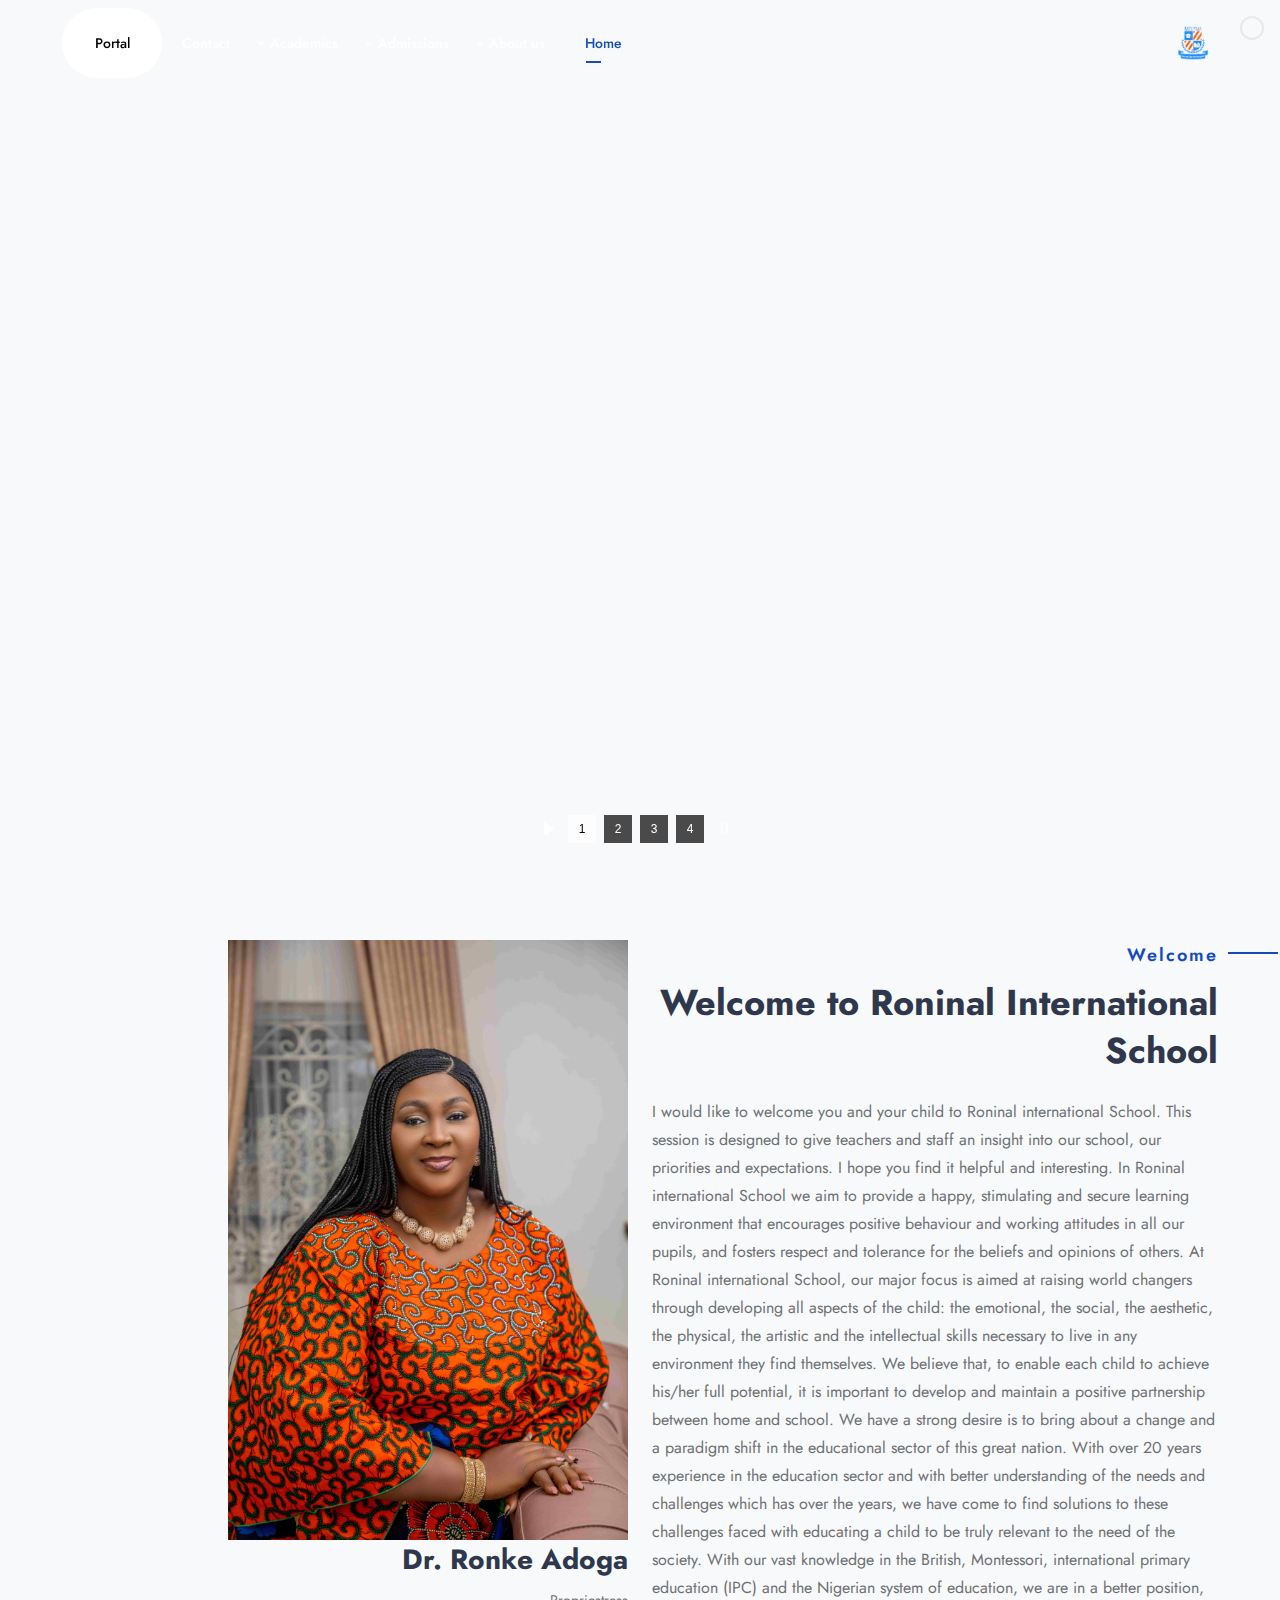
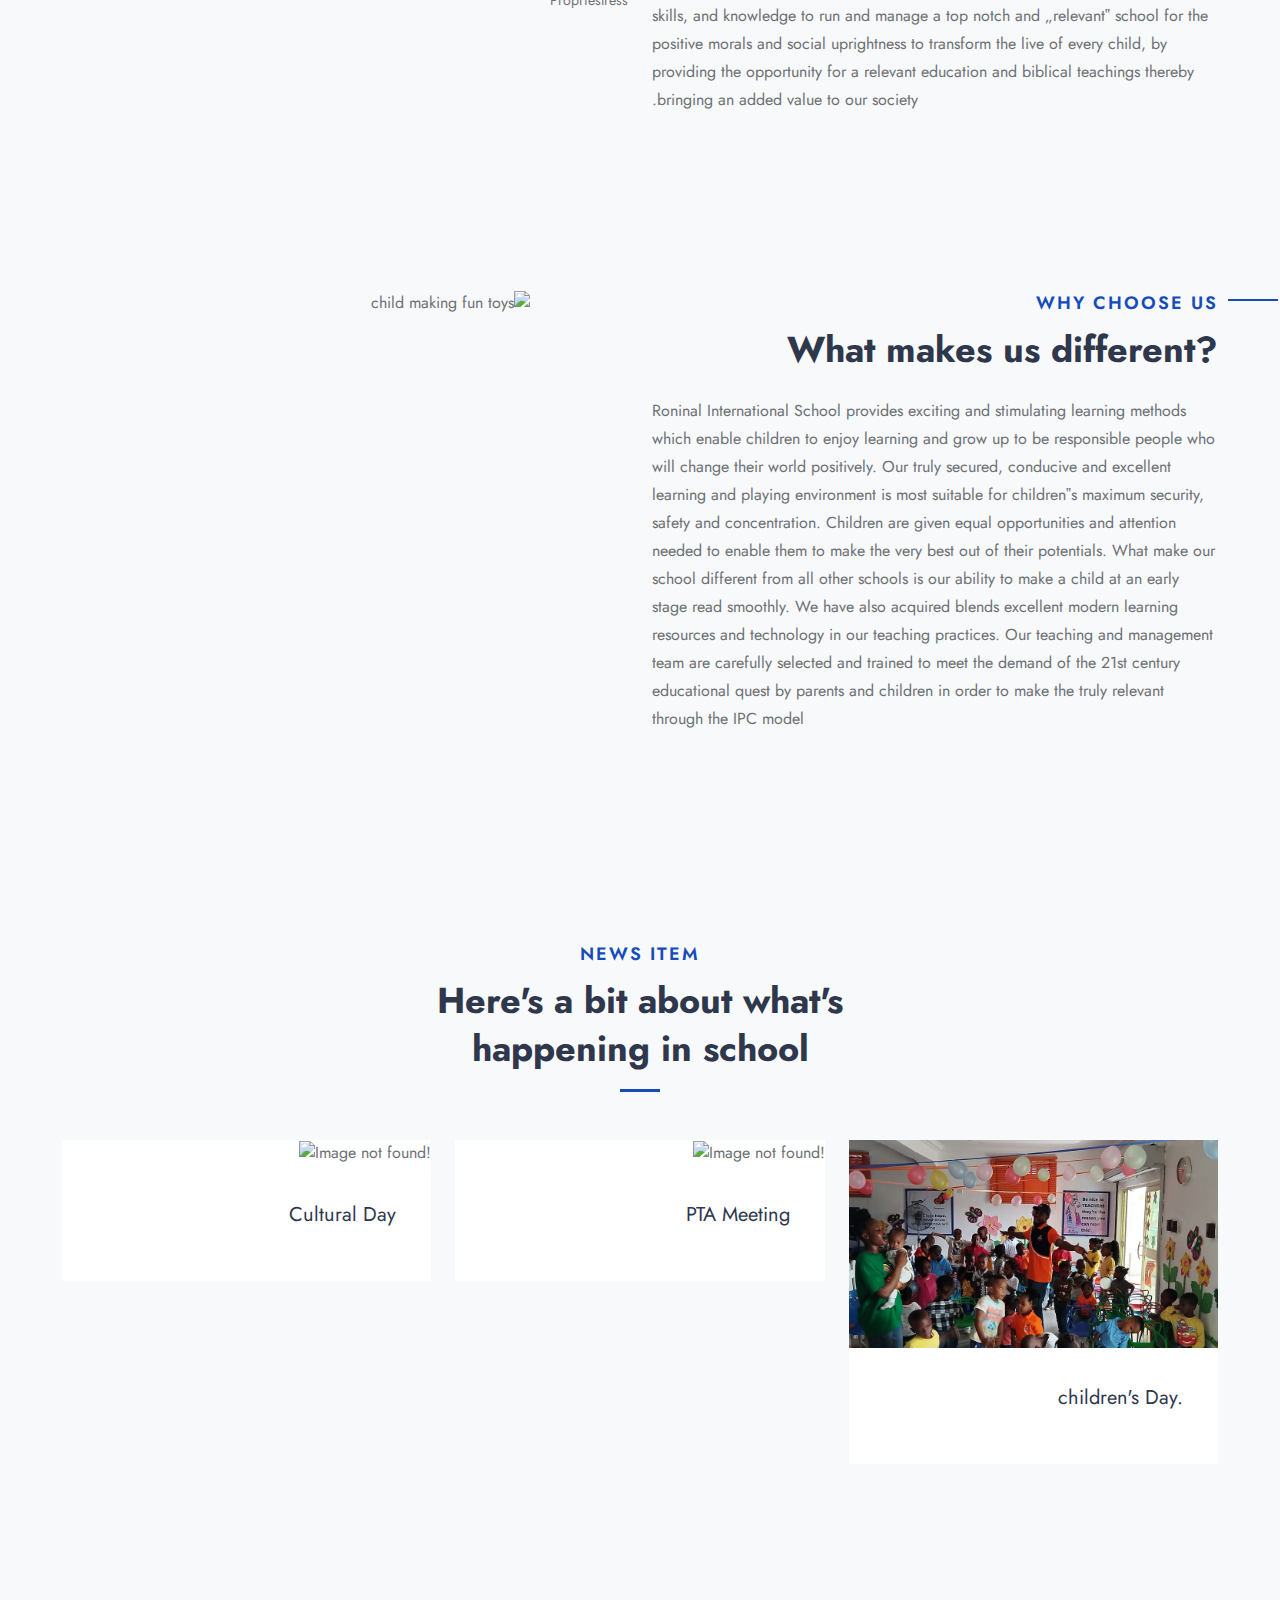
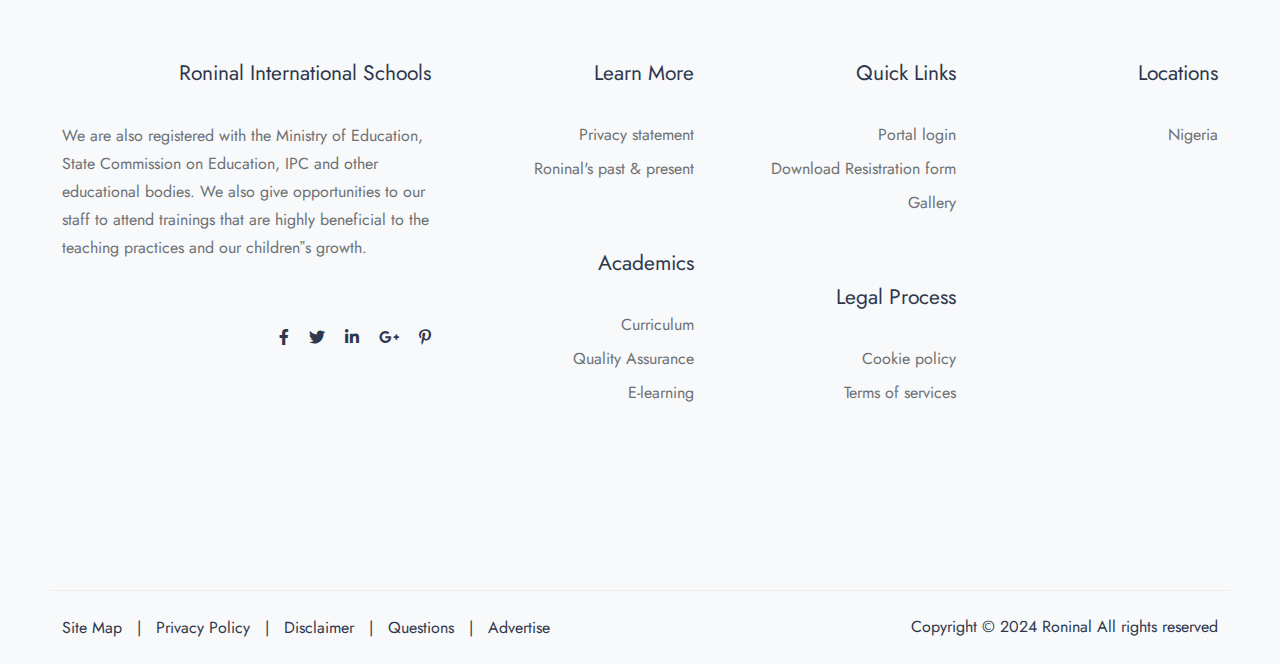
==== index.html @ 045658d1 "wip" ====
<!doctype html>
<html lang="en">

<head>
    <!-- Meta Tag -->
    <meta charset="utf-8">
    <meta http-equiv="X-UA-Compatible" content="IE=edge">
    <meta name="viewport" content="width=device-width, initial-scale=1">
    <meta name="description" content="Uniland - Real Estate HTML5 Template">
    <meta name="keywords" content="real estate, property, property search, agent, apartments, booking, business, idx, housing, real estate agency, rental">
    <meta name="author" content="unicoder">
    <title>Roninal International Schools</title>
    <!-- Favicon -->
    <link rel="shortcut icon" href="assets/images/favicon.ico">

    <!-- Google Font -->
    <link href="https://fonts.googleapis.com/css2?family=Jost:wght@100;200;300;400;500;600;700;800;900&display=swap" rel="stylesheet">

    <!-- Required style of the theme -->
    <link rel="stylesheet" href="assets/css/bootstrap.min.css">
    <link rel="stylesheet" href="assets/css/bootstrap-select.min.css">
    <link rel="stylesheet" href="assets/css/all.min.css">
    <link rel="stylesheet" href="assets/css/animate.min.css">
    <link rel="stylesheet" href="assets/webfonts/flaticon/flaticon.css">
    <link rel="stylesheet" href="assets/css/owl.css">
    <link rel="stylesheet" href="assets/css/jquery.fancybox.min.css">
    <link rel="stylesheet" href="assets/css/layerslider.css">
    <link rel="stylesheet" href="assets/css/template.css">
    <link rel="stylesheet" href="assets/css/style.css">
    <link rel="stylesheet" href="assets/css/colors/color-4.css">
    <link rel="stylesheet" href="assets/css/clock.css">
    <link rel="stylesheet" href="assets/css/rtl.css">

    <link rel="stylesheet" href="custom.css">
</head>

<style>
    p{
        text-align: left;
    }
</style>

<body >

    <!--<div class="preloader">
			<div class="loader clock xy-center"></div>
		</div>-->

    <div id="page_wrapper" class="bg-light">
        <!--============== Header Section Start ==============-->
        <header class="nav-on-banner bg-transparent fixed-bg-dark shadow-none md-bg-secondary">
            <div class="main-nav py-2 xs-p-0">
                <div class="container">
                    <div class="row">
                        <div class="col">
                            <nav class="navbar navbar-expand-lg nav-white nav-primary-hover nav-line-active">
                                <a class="navbar-brand order-2 order-lg-2" href="#"><img class="nav-logo" width="50px"
                                    height="50px"
                                    src="assets/school/logonullbg.png" alt="Image not found !"></a>
                                <button class="navbar-toggler order-1" type="button" data-bs-toggle="collapse" data-bs-target="#navbarSupportedContent" aria-controls="navbarSupportedContent" aria-expanded="false" aria-label="Toggle navigation">
                                    <span class="navbar-toggler-icon flaticon-menu flat-small text-primary"></span>
                                  </button>
                                <div class="collapse navbar-collapse order-3 order-lg-1" id="navbarSupportedContent">
                                    <ul class="navbar-nav me-auto order-lg-3">
                                        <li class="nav-item">
                                            <a class="nav-link dropdown-toggle" href="index.html">Home</a>
                    
                                        </li>
                                        <li class="nav-item dropdown">
                                            <a class="nav-link dropdown-toggle" href="#">About us</a>
                                            <ul class="dropdown-menu">
                                                <li class="dropdown"> <a class="dropdown-toggle dropdown-item" href="./our-school.html">Our School in Brief</a>
                                                
                                                </li>
                                                <li class="dropdown"> <a class="dropdown-toggle dropdown-item" href="./mission.html">Mission, Vision and Values</a>
                                                    
                                                </li>
                                                <li class="dropdown"> <a class="dropdown-toggle dropdown-item" href="./staff.html">Staff</a>
                                                    
                                                </li>
                                                <li class="dropdown"> <a class="dropdown-toggle dropdown-item" href="./facilities.html">Facilities</a>
                                                    
                                                </li>
                                                <li class="dropdown"> <a class="dropdown-toggle dropdown-item" href="./policy.html">Learning Policy</a>
                                                    
                                                </li>                                                    
                                            
                                            </ul>
                                        </li>
                                        <li class="nav-item dropdown mega-dropdown">
                                            <a class="nav-link dropdown-toggle" href="#">Admissions</a>
                                            <ul class="dropdown-menu mega-dropdown-menu">
                                                <li class="mega-container">
                                                    <div class="row row-cols-lg-4 row-cols-1">
                                                        <div class="col">
                                                            <ul>
                                                                <li><a class="dropdown-item" href="index.html">Why Choose Us</a></li>
                                                            </ul>
                                                        </div>
                                                        <div class="co">
                                                            <ul>
                                                               <li><a class="dropdown-item" href="./tuition.html">Tuition and Fees</a></li>
                                                            </ul>
                                                        </div>
                                                        <div class="col">
                                                            <ul>
                                                                <li><a class="dropdown-item" href="./calender.html">School Calender</a></li>                                    
                                                            </ul>
                                                        </div>
                                                    </div>
                                                </li>
                                            </ul>
                                        </li>
                                        <li class="nav-item dropdown">
                                            <a class="nav-link dropdown-toggle" href="#">Academics</a>
                                            <ul class="dropdown-menu">
                                                <li><a class="dropdown-item" href="./calender.html">Calender</a></li>
                                            </ul>
                                        </li>
                                        <li class="nav-item">
                                            <a class="nav-link" href="contact.html">Contact</a>
                                        </li>
                                        <li class="nav-item"
                                        style="background-color: white;
                                        border-radius: 50px;
                                        width: 100px;
                                        "
                                        >
                                            <a class="nav-link" style="color: black; 
                                            text-align: center; 
                                            " href="https://app.edusuite.ng/roninal/login">Portal</a>
                                        </li>
                                        
                                    </ul>
                                    <!-- <style>

                                        /* .portal-link {
                                            display: block;
                                        } */
                                    </style> -->
                                    <!-- <a href="https://app.edusuite.ng/roninal/login" class="ms-2 btn btn-white md-mx-none rounded-pill order-1 portal-link">Portal</a> -->
                                </div>
                            </nav>
                        </div>
                    </div>
                </div>
            </div>
        </header>
        <!--============== Header Section End ==============-->

        <!--============== Slider Area Start ==============-->
        <div class="full-row p-0 overflow-hidden">
            <div id="slider" class="overflow-hidden" style="width:1200px; height:720px; margin:0 auto;margin-bottom: 0px;">
                <!-- Slide 1-->
                <div class="ls-slide" data-ls="kenburnsscale:1.2; duration:12000;">
                    <img width="1920" height="1080" src="assets/sch/img30.png" class="ls-bg" alt="">

                    <div style=" top:-100px; left:-7%; text-align:right; font-weight:400; font-style:normal; text-decoration:none; mix-blend-mode:normal; height:140%; width:100%; opacity:1; border-radius: 50px; transform: rotate(20deg)" class="ls-l bg-primary ls-hide-phone"
                        data-ls="showinfo:1; delayin:0; fadein:false; offsetxin:-100lw; offsetxout:left; easingout:easeInQuint; skewxout:-10;"></div>

                    <div style="letter-spacing: -7px; top:90px; left:60px; text-align:right; font-weight:400; font-style:normal; text-decoration:none; mix-blend-mode:normal; font-family:Verdana; font-size:40px; height:2px; width:55px; opacity:.75; border-radius:10px;" class="ls-l bg-primary ls-hide-phone"
                        data-ls="showinfo:1; durationin:1500; delayin:1000; fadein:false; clipin:0 100% 0 0; offsetxout:left;"></div>

                    <p style="top:240px; left:310px; text-align:right; text-decoration:none; mix-blend-mode:normal; padding-right:20px; font-size: 20px; font-weight: 500" class="ls-l text-white ls-hide-phone" data-ls="showinfo:1; offsetxin:100lw; durationin:1500; delayin:500; transformoriginin:0% 50% 0; clipin:0 100% 0 0; offsetxout:left;">Welcome to Roninal</p>

                    <h2 style="top:280px; left:0px; text-align:right; white-space: normal; width: 500px; text-decoration:none; mix-blend-mode:normal; color:#fff; padding-right:20px;" class="ls-l ls-hide-phone font-400" data-ls="showinfo:1; offsetxin:100lw; durationin:1500; delayin:1000; transformoriginin:0% 50% 0; clipin:0 100% 0 0; offsetxout:left;">Nurturing World Changers Through Holistic Education.</h2>

                    <p style="top:400px; left:0px; width:500px; text-align:right; text-decoration:none; font-size: 16px; white-space:normal; mix-blend-mode:normal; line-height:28px; color:#fff; padding-right:20px;" class="ls-l ls-hide-phone" data-ls="showinfo:1; offsetxin:100lw; durationin:1500; delayin:2000; transformoriginin:0% 50% 0; clipin:0 100% 0 0; offsetxout:left;">
                        Roninal International School provides exciting and stimulating learning methods which enable children to enjoy learning and grow up to be responsible people who will change their world positively.</p>

                  
                </div>

                                <!-- Slide 1-->
                                <div class="ls-slide" data-ls="kenburnsscale:1.2; duration:12000;">
                                    <img width="1920" height="1080" src="assets/sch/img2.jpeg" class="ls-bg" alt="">
                
                                    <div style=" top:-100px; left:-7%; text-align:right; font-weight:400; font-style:normal; text-decoration:none; mix-blend-mode:normal; height:140%; width:100%; opacity:1; border-radius: 50px; transform: rotate(20deg)" class="ls-l bg-primary ls-hide-phone"
                                        data-ls="showinfo:1; delayin:0; fadein:false; offsetxin:-100lw; offsetxout:left; easingout:easeInQuint; skewxout:-10;"></div>
                
                                    <div style="letter-spacing: -7px; top:90px; left:60px; text-align:right; font-weight:400; font-style:normal; text-decoration:none; mix-blend-mode:normal; font-family:Verdana; font-size:40px; height:2px; width:55px; opacity:.75; border-radius:10px;" class="ls-l bg-primary ls-hide-phone"
                                        data-ls="showinfo:1; durationin:1500; delayin:1000; fadein:false; clipin:0 100% 0 0; offsetxout:left;"></div>
                
                                    <p style="top:240px; left:310px; text-align:right; text-decoration:none; mix-blend-mode:normal; padding-right:20px; font-size: 20px; font-weight: 500" class="ls-l text-white ls-hide-phone" data-ls="showinfo:1; offsetxin:100lw; durationin:1500; delayin:500; transformoriginin:0% 50% 0; clipin:0 100% 0 0; offsetxout:left;">Welcome to Roninal</p>
                
                                    <h2 style="top:280px; left:0px; text-align:right; white-space: normal; width: 500px; text-decoration:none; mix-blend-mode:normal; color:#fff; padding-right:20px;" class="ls-l ls-hide-phone font-400" data-ls="showinfo:1; offsetxin:100lw; durationin:1500; delayin:1000; transformoriginin:0% 50% 0; clipin:0 100% 0 0; offsetxout:left;">Nurturing World Changers Through Holistic Education.</h2>
                
                                    <p style="top:400px; left:0px; width:500px; text-align:right; text-decoration:none; font-size: 16px; white-space:normal; mix-blend-mode:normal; line-height:28px; color:#fff; padding-right:20px;" class="ls-l ls-hide-phone" data-ls="showinfo:1; offsetxin:100lw; durationin:1500; delayin:2000; transformoriginin:0% 50% 0; clipin:0 100% 0 0; offsetxout:left;">
                                        Roninal International School provides exciting and stimulating learning methods which enable children to enjoy learning and grow up to be responsible people who will change their world positively.</p>
                
                                  
                                </div>

                                <!-- Slide 1-->
                                <div class="ls-slide" data-ls="kenburnsscale:1.2; duration:12000;">
                                    <img width="1920" height="1080" src="assets/sch/img13.jpeg" class="ls-bg" alt="">
                
                                    <div style=" top:-100px; left:-7%; text-align:right; font-weight:400; font-style:normal; text-decoration:none; mix-blend-mode:normal; height:140%; width:100%; opacity:1; border-radius: 50px; transform: rotate(20deg)" class="ls-l bg-primary ls-hide-phone"
                                        data-ls="showinfo:1; delayin:0; fadein:false; offsetxin:-100lw; offsetxout:left; easingout:easeInQuint; skewxout:-10;"></div>
                
                                    <div style="letter-spacing: -7px; top:90px; left:60px; text-align:right; font-weight:400; font-style:normal; text-decoration:none; mix-blend-mode:normal; font-family:Verdana; font-size:40px; height:2px; width:55px; opacity:.75; border-radius:10px;" class="ls-l bg-primary ls-hide-phone"
                                        data-ls="showinfo:1; durationin:1500; delayin:1000; fadein:false; clipin:0 100% 0 0; offsetxout:left;"></div>
                
                                    <p style="top:240px; left:310px; text-align:right; text-decoration:none; mix-blend-mode:normal; padding-right:20px; font-size: 20px; font-weight: 500" class="ls-l text-white ls-hide-phone" data-ls="showinfo:1; offsetxin:100lw; durationin:1500; delayin:500; transformoriginin:0% 50% 0; clipin:0 100% 0 0; offsetxout:left;">Welcome to Roninal</p>
                
                                    <h2 style="top:280px; left:0px; text-align:right; white-space: normal; width: 500px; text-decoration:none; mix-blend-mode:normal; color:#fff; padding-right:20px;" class="ls-l ls-hide-phone font-400" data-ls="showinfo:1; offsetxin:100lw; durationin:1500; delayin:1000; transformoriginin:0% 50% 0; clipin:0 100% 0 0; offsetxout:left;">Nurturing World Changers Through Holistic Education.</h2>
                
                                    <p style="top:400px; left:0px; width:500px; text-align:right; text-decoration:none; font-size: 16px; white-space:normal; mix-blend-mode:normal; line-height:28px; color:#fff; padding-right:20px;" class="ls-l ls-hide-phone" data-ls="showinfo:1; offsetxin:100lw; durationin:1500; delayin:2000; transformoriginin:0% 50% 0; clipin:0 100% 0 0; offsetxout:left;">
                                        Roninal International School provides exciting and stimulating learning methods which enable children to enjoy learning and grow up to be responsible people who will change their world positively.</p>
                
                                  
                                </div>

                <!-- Slide 2-->
                <div class="ls-slide" data-ls="kenburnsscale:1.2; duration:12000;">
                    <img width="1920" height="1080" src="assets/sch/img22.jpg" class="ls-bg" alt="">

                    <div style="top:-100px; left:-7%; text-align:right; font-weight:400; font-style:normal; text-decoration:none; mix-blend-mode:normal; height:140%; width:100%; opacity:1; border-radius: 50px; transform: rotate(20deg)" class="ls-l bg-primary ls-hide-phone"
                        data-ls="showinfo:1; delayin:0; fadein:false; offsetxin:-100lw; offsetxout:left; easingout:easeInQuint; skewxout:-10;"></div>

                    <div style="letter-spacing: -7px; top:90px; left:60px; text-align:right; font-weight:400; font-style:normal; text-decoration:none; mix-blend-mode:normal; font-family:Verdana; font-size:40px; height:2px; width:55px; opacity:.75; border-radius:10px;" class="ls-l bg-primary ls-hide-phone"
                        data-ls="showinfo:1; durationin:1500; delayin:1000; fadein:false; clipin:0 100% 0 0; offsetxout:left;"></div>

                    <p style="top:240px; left:310px; text-align:right; text-decoration:none; mix-blend-mode:normal; padding-right:20px; font-size: 20px; font-weight: 500" class="ls-l text-white ls-hide-phone" data-ls="showinfo:1; offsetxin:100lw; durationin:1500; delayin:500; transformoriginin:0% 50% 0; clipin:0 100% 0 0; offsetxout:left;">Welcome to Roninal</p>

                    <h2 style="top:280px; left:0px; text-align:right; white-space: normal; width: 500px; text-decoration:none; mix-blend-mode:normal; color:#fff; padding-right:20px;" class="ls-l ls-hide-phone font-400" data-ls="showinfo:1; offsetxin:100lw; durationin:1500; delayin:1000; transformoriginin:0% 50% 0; clipin:0 100% 0 0; offsetxout:left;">Shaping the Future with Excellence in Education</h2>

                    <p style="top:400px; left:0px; width:500px; text-align:right; text-decoration:none; font-size: 16px; white-space:normal; mix-blend-mode:normal; line-height:28px; color:#fff; padding-right:20px;" class="ls-l ls-hide-phone" data-ls="showinfo:1; offsetxin:100lw; durationin:1500; delayin:2000; transformoriginin:0% 50% 0; clipin:0 100% 0 0; offsetxout:left;">Our truly secured, conducive and excellent learning and playing environment is most suitable for children‟s maximum security, safety and concentration. Children are given equal opportunities and attention needed to enable them to make the very best out of their potentials
                        .</p>


            </div>
        </div>
        <!--============== Slider Area End ==============-->

       
        <!--============== About Us Section Start ==============-->
        <div class="full-row">
            <div class="container">
                <div class="row row-cols-md-2 row-cols-1 dir-rtl">
                    <div class="col">
                        <span class="text-primary mb-2 d-table tagline-2 font-medium font-600">Welcome</span>
                        <h2 class="text-dark mb-4">Welcome to Roninal International School</h2>
                        <p>
                            I would like to welcome you and your child to Roninal international School. This session is designed to give teachers and staff an insight into our school, our priorities and expectations. I hope you find it helpful and interesting. In Roninal international School we aim to provide a happy, stimulating and secure learning environment that encourages positive behaviour and working attitudes in all our pupils, and fosters respect and tolerance for the beliefs and opinions of others. 
 
At Roninal international School, our major focus is aimed at raising world changers through developing all aspects of the child: the emotional, the social, the aesthetic, the physical, the artistic and the intellectual skills necessary to live in any environment they find themselves. We believe that, to enable each child to achieve his/her full potential, it is important to develop and maintain a positive partnership between home and school.  
 
We have a strong desire is to bring about a change and a paradigm shift in the educational sector of this great nation. With over 20 years experience in the education sector and with better understanding of the needs and challenges which has over the years, we have come to find solutions to these challenges faced with educating a child to be truly relevant to the need of the society. With our vast knowledge in the British, Montessori, international primary education (IPC) and the Nigerian system of education, we are in a better position, skills, and knowledge to run and manage a top notch and  „relevant‟ school for the positive morals and social uprightness to transform the live of every child, by providing the opportunity for a relevant education and biblical teachings  thereby bringing an added value to our society.  

                        </p>
                    </div>
                    <div class="col">
                        <img src="assets/school/headshots/principal.jpg" alt="uniland real estate" height="600px">
                        <h3>
                            Dr. Ronke Adoga
                        </h3>
                        <small>
                            Propriestress
                        </small>
                    </div>
                </div>
            </div>
        </div>
        <!--==============- About Us Section End ==============-->

        <!--============== Property Tab Start ==============-->
        <!-- <div class="full-row p-0">
            <div class="container-fluid">
                <div class="row">
                    <div class="col">
                        <div class="row row-cols-md-2 row-cols-1 dir-rtl">
                            <div class="col">
                                <div class="ms-auto">
                                    <h6 class="my-2 text-dark d-table tagline-2 mr-50 font-700">View Our Development Work</h6>
                                </div>
                            </div>
                            <div class="col">
                                <div class="mix-tab">
                                    <ul class="list-color-dark tab-simple me-md-auto d-table">
                                        <li class="font-600" data-filter="all">All</li>
                                        <li class="font-600" data-filter=".house">House</li>
                                        <li class="font-600" data-filter=".office">Office</li>
                                        <li class="font-600" data-filter=".appartment">Appartment</li>
                                        <li class="font-600" data-filter=".architecture">Architecture</li>
                                    </ul>
                                </div>
                            </div>
                        </div>
                        <div class="mix-element row row-cols-lg-5 row-cols-md-3 row-cols-1 mt-4">

                            <div class="col mix office px-0">
                                <div class="property-grid-3 property-block transation hover-img-zoom">
                                    <div class="data-on p-2">
                                        <span class="text-white font-medium font-500">$35000</span>
                                        <h6 class="mb-2"><a href="#" class="text-white hover-text-primary font-400">Amazing architecture of office building.</a></h6>
                                        <a href="#" class="btn-text text-white font-fifteen">View the projects</a>
                                    </div>
                                    <div class="overlay-secondary"><img src="assets/images/property/12.png" alt=""></div>
                                </div>
                            </div>

                            <div class="col mix office px-0">
                                <div class="property-grid-3 property-block transation hover-img-zoom">
                                    <div class="data-on p-2">
                                        <span class="text-white font-medium font-500">$71000</span>
                                        <h6 class="mb-2"><a href="#" class="text-white hover-text-primary font-400">Interior design in top floor.</a></h6>
                                        <a href="#" class="btn-text text-white font-fifteen">View the projects</a>
                                    </div>
                                    <div class="overlay-secondary"><img src="assets/images/property/13.png" alt=""></div>
                                </div>
                            </div>

                            <div class="col mix house appartment px-0">
                                <div class="property-grid-3 property-block transation hover-img-zoom">
                                    <div class="data-on p-2">
                                        <span class="text-white font-medium font-500">$27000</span>
                                        <h6 class="mb-2"><a href="#" class="text-white hover-text-primary font-400">Family apartment building design</a></h6>
                                        <a href="#" class="btn-text text-white font-fifteen">View the projects</a>
                                    </div>
                                    <div class="overlay-secondary"><img src="assets/images/property/14.png" alt=""></div>
                                </div>
                            </div>

                            <div class="col mix office land px-0">
                                <div class="property-grid-3 property-block transation hover-img-zoom">
                                    <div class="data-on p-2">
                                        <span class="text-white font-medium font-500">$27000</span>
                                        <h6 class="mb-2"><a href="#" class="text-white hover-text-primary font-400">Unique architect work in city.</a></h6>
                                        <a href="#" class="btn-text text-white font-fifteen">View the projects</a>
                                    </div>
                                    <div class="overlay-secondary"><img src="assets/images/property/15.png" alt=""></div>
                                </div>
                            </div>

                            <div class="col mix land architecture px-0">
                                <div class="property-grid-3 property-block transation hover-img-zoom">
                                    <div class="data-on p-2">
                                        <span class="text-white font-medium font-500">$131000</span>
                                        <h6 class="mb-2"><a href="#" class="text-white hover-text-primary font-400">Outstand bridge monument project.</a></h6>
                                        <a href="#" class="btn-text text-white font-fifteen">View the projects</a>
                                    </div>
                                    <div class="overlay-secondary"><img src="assets/images/property/16.png" alt=""></div>
                                </div>
                            </div>

                        </div>
                    </div>
                </div>
            </div>
        </div> -->
        <!--============== Property Tab End ==============-->

        <!--============== Quentity Section Start ==============-->
        <div class="full-row">
            <div class="container">
                <div class="row dir-rtl">
                    <div class="col-lg-6">
                        <span id="choose" class="text-primary mb-2 d-table tagline-2 text-uppercase font-600">Why Choose Us</span>
                        <h2 class="text-dark mb-4">?What makes us different</h2>
                        <p style="text-align: left;"> 
                            Roninal International School provides exciting and stimulating learning methods which enable children to enjoy learning and grow up to be responsible people who will change their world positively. 
                             
                            Our truly secured, conducive and excellent learning and playing environment is most suitable for children‟s maximum security, safety and concentration. Children are given equal opportunities and attention needed to enable them to make the very best out of their potentials. 
                             
                            What make our school different from all other schools is our ability to make a child at an early stage read smoothly. We have also acquired blends excellent modern learning resources and technology in our teaching practices. Our teaching and management team are carefully selected and trained to meet the demand of the 21st century educational quest by parents and children in order to make the truly relevant through the IPC model
                            </p>
                        <form class="form-gray entry-form text-gray position-relative mt-5 d-flex justify-content-end md-mb-20" action="#" method="POST">
                            <!-- <input type="text" class="form-control bg-transparent border-bottom ms-auto" id="examplename" placeholder="Enter Email Address">/ -->
                            <!-- <button type="submit" class="btn-text border-bottom text-primary">Make Entry</button> -->
                        </form>
                    </div>
                   
                   
                    <div class="col-lg-5 me-auto position-relative">
                        <div class="fact-counter position-sm-absolute d-flex flex-wrap" style="right: -30px; bottom: 0;">
                            <!-- <div class="count wow fadeIn animate p-40 xs-mb-20" data-wow-duration="300ms" style="visibility: visible; animation-duration: 300ms; animation-name: fadeIn; background:rgba(247, 89, 121, 0.9); width: 200px;">
                                <span class="flaticon-home flat-small text-white d-table mb-3"></span>
                                <div class="text-primary">
                                    <span class="count-num text-white h2 font-400" data-speed="3000" data-stop="82">82</span>
                                    <span class="text-white font-large">%</span>
                                </div>
                                <div class="text-white h6 pt-2">How many future leaders we've had</div>
                            </div> -->
                            <!-- <div class="count wow fadeIn animate p-40 ms-sm-4 xs-mb-20" data-wow-duration="300ms" style="visibility: visible; animation-duration: 300ms; animation-name: fadeIn; background:rgba(108, 90, 247, 0.9); width: 200px;">
                                <span class="flaticon-group-1 flat-small text-white d-table mb-3"></span>
                                <div class="text-primary">
                                    <span class="count-num text-white h2 font-400" data-speed="3000" data-stop="31">31</span>
                                    <span class="text-white font-large">k</span>
                                </div>
                                <div class="text-white h6 pt-2">Future leaders with Us today</div>
                            </div> -->
                        </div>

                        <img src="assets/school/headshots/headshot2.JPG" alt="child making fun toys">
                    </div>
                </div>
            </div>
        </div>
        <!--=============== Quentity Section End ===============-->

        <!--=============== How It Work Section Start ===============-->
        <!-- <div class="full-row pt-0" style="z-index:10;">
            <div class="container">
                <div class="row row-cols-lg-2 row-cols-1 dir-rtl">
                    <div class="col px-5">
                        <span class="text-primary mb-2 d-table tagline-2 text-uppercase font-600">What parents say</span>
                        <h2 class="text-dark mb-4">Buy with more sefty and security.</h2> 
                    </div>
                    <div class="col p-5">
                        <p>
                            Meet some of our parents
                        </p> 
                    </div>
                </div>
                <div class="row row-cols-lg-3 row-cols-1 dir-rtl">
                    <div class="col">
                        <div class="bg-white position-relative hover-bg-primary transation hover-text-white overflow-hidden p-50">
                            <span class="shadow-text">01</span>
                            <h4 class="mb-3 pt-4 text-dark font-400">Online Estimate</h4>
                            <p>Porta vivamus cubilia facilisis dapibus duis Pellentesque convallis cubilia consequat aenean. Nec mattis magnis blandit ante.</p>
                            <a href="#" class="text-secondary text-uppercase border-bottom">Learn More</a>
                        </div>
                    </div>
                    <div class="col">
                        <div class="bg-white position-relative hover-bg-primary transation hover-text-white overflow-hidden p-50">
                            <span class="shadow-text">02</span>
                            <h4 class="mb-3 pt-4 text-dark font-400">Describe Project</h4>
                            <p>Porta vivamus cubilia facilisis dapibus duis Pellentesque convallis cubilia consequat aenean. Nec mattis magnis blandit ante.</p>
                            <a href="#" class="text-secondary text-uppercase border-bottom">Learn More</a>
                        </div>
                    </div>
                    <div class="col">
                        <div class="bg-white position-relative hover-bg-primary transation hover-text-white overflow-hidden p-50">
                            <span class="shadow-text">03</span>
                            <h4 class="mb-3 pt-4 text-dark font-400">Get Offer</h4>
                            <p>Porta vivamus cubilia facilisis dapibus duis Pellentesque convallis cubilia consequat aenean. Nec mattis magnis blandit ante.</p>
                            <a href="#" class="text-secondary text-uppercase border-bottom">Learn More</a>
                        </div>
                    </div>
                </div>
            </div>
        </div>
        <div class="full-row bg-extra" style="margin-top:-250px; padding-top:220px;">
            <div class="container">
                <div class="row row-cols-lg-2 row-cols-1 dir-rtl">
                    <div class="col px-5 mb-5">
                        <div class="px-3">
                            <span class="text-white mb-2 d-table tagline-2 text-uppercase font-600">Benefits</span>
                            <h2 class="mb-4 text-white font-400">Take control of your home purchase.</h2>
                            <a href="#" class="text-white text-uppercase border-bottom">Learn More</a>
                        </div>
                    </div>
                    <div class="col px-3 mb-5">
                        <div class="d-flex float-start text-white py-3 px-5">
                            <span class="float-start d-table"><i class="flaticon-launch flat-small text-white"></i></span>
                            <div class="pe-3">
                                <h5 class="text-white mb-3 font-400">View Our Portfolio</h5>
                                <p>Aptent sagittis tempus tellus dolor hymenaeos suspendisse parturient dignissim aliquam, fusce leo placerat enim habitasse tristique ipsum.</p>
                            </div>
                        </div>
                    </div>
                    <div class="col px-3 mb-5">
                        <div class="d-flex float-start text-white py-3 px-5">
                            <span class="float-start d-table"><i class="flaticon-plane flat-small text-white"></i></span>
                            <div class="pe-3">
                                <h5 class="text-white mb-3 font-400">Total Transparency</h5>
                                <p>Aptent sagittis tempus tellus dolor hymenaeos suspendisse parturient dignissim aliquam, fusce leo placerat enim habitasse tristique ipsum.</p>
                            </div>
                        </div>
                    </div>
                    <div class="col px-3 mb-5">
                        <div class="d-flex float-start text-white py-3 px-5">
                            <span class="float-start d-table"><i class="flaticon-motivation flat-small text-white"></i></span>
                            <div class="pe-3">
                                <h5 class="text-white mb-3 font-400">Buy with confidence</h5>
                                <p>Aptent sagittis tempus tellus dolor hymenaeos suspendisse parturient dignissim aliquam, fusce leo placerat enim habitasse tristique ipsum.</p>
                            </div>
                        </div>
                    </div>
                </div>
            </div>
        </div> -->
        <!--================ How It Work Section End ================-->

        <!--============== Property Location Start ==============-->
        <!-- <div class="full-row">
            <div class="container">
                <div class="row">
                    <div class="col">
                        <div class="text-center mb-5">
                            <h2 class="text-dark mx-auto mb-4">Find Properties in Location</h2>
                            <span class="d-table w-50 w-sm-100 ordenery-font font-medium mx-auto text-center">Mauris primis turpis Laoreet magna felis mi amet quam enim curae. Sodales semper tempor dictum faucibus habitasse.</span>
                        </div>
                    </div>
                </div>
                <div class="row row-cols-lg-5 row-cols-md-5 row-cols-sm-2 row-cols-1">
                    <div class="col">
                        <div class="hover-img-zoom text-center mb-4">
                            <div class="overflow-hidden transation thumbnail-img rounded-circle bg-secondary">
                                <img src="assets/images/location/3.png" alt="image not found">
                            </div>
                            <div class="mt-3">
                                <h5 class="transation"><a href="#" class="text-dark font-400">Miami</a></h5>
                                <p>82 Properties</p>
                            </div>
                        </div>
                    </div>
                    <div class="col">
                        <div class="hover-img-zoom text-center mb-4">
                            <div class="overflow-hidden transation thumbnail-img rounded-circle bg-secondary">
                                <img src="assets/images/location/1.png" alt="image not found">
                            </div>
                            <div class="mt-3">
                                <h5 class="transation"><a href="#" class="text-dark font-400">Los Angeles</a></h5>
                                <p>57 Properties</p>
                            </div>
                        </div>
                    </div>
                    <div class="col">
                        <div class="hover-img-zoom text-center mb-4">
                            <div class="overflow-hidden transation thumbnail-img rounded-circle bg-secondary">
                                <img src="assets/images/location/2.png" alt="image not found">
                            </div>
                            <div class="mt-3">
                                <h5 class="transation"><a href="#" class="text-dark font-400">Rome</a></h5>
                                <p>170 Properties</p>
                            </div>
                        </div>
                    </div>
                    <div class="col">
                        <div class="hover-img-zoom text-center mb-4">
                            <div class="overflow-hidden transation thumbnail-img rounded-circle bg-secondary">
                                <img src="assets/images/location/4.png" alt="image not found">
                            </div>
                            <div class="mt-3">
                                <h5 class="transation"><a href="#" class="text-dark font-400">Paris</a></h5>
                                <p>17 Properties</p>
                            </div>
                        </div>
                    </div>
                    <div class="col">
                        <div class="hover-img-zoom text-center mb-4">
                            <div class="overflow-hidden transation thumbnail-img rounded-circle bg-secondary">
                                <img src="assets/images/location/5.png" alt="image not found">
                            </div>
                            <div class="mt-3">
                                <h5 class="transation"><a href="#" class="text-dark font-400">Florida</a></h5>
                                <p>27 Properties</p>
                            </div>
                        </div>
                    </div>
                </div>
            </div>
        </div> -->
        <!--============== Property Location End ==============-->

        <!--============== Booking Banner Start ==============-->
        <!-- <div class="full-row paraxify" style="background-image: url(assets/images/background/bg-6.png);">
            <div class="container">
                <div class="row justify-content-end">
                    <div class="col-lg-6">
                        <div class="bg-white rounded p-5">
                            <h3 class="down-line text-dark mb-4">Are you looking for modern apartment?</h3>
                            <p>Accumsan justo nunc maecenas nostra pulvinar augue nunc rhoncus consequat a felis Mollis sollicitudin proin turpis sociis in erat eros lectus class potenti lobortis enim scelerisque.</p>
                            <a href="#" class="btn btn-primary">Booking Now</a>
                        </div>
                    </div>
                </div>
            </div>
        </div> -->
        <!--============== Booking Banner End ==============-->

        <!--============== Testimonials Section Start ==============-->
        <!-- <div class="full-row">
            <div class="container">
                <div class="row row-cols-lg-2 row-cols-1 dir-rtl">
                    <div class="col">
                        <span class="text-primary mb-2 d-table tagline-2 text-uppercase">Testimonial</span>
                        <h2 class="text-dark mb-4">Don't just take our word for It, see what parents are saying</h2>
                        <p>At Roninal International School, we believe in nurturing every aspect of a child's development. But don’t just take our word for it—here’s what parents have to say about their experience with us:</p>

                        <div class="testimonial-simple text-center bg-light mt-5 p-5">
                            <div class="text-carusel owl-carousel">
                                <div class="item font-italic">

                                <div class="item font-italic">
                                    <span class="mx-auto d-table rounded-circle" style="width: 80px">
									<img class="rounded-circle" src="assets/images/user1.jpg" alt="medical template">
								</span>
                                    <p style="width: 30dvw;">Roninal International School has provided a warm and engaging environment for my child. The teachers are dedicated and attentive, ensuring that my child feels both supported and challenged</p>
                                    <!-- <i class="flaticon-quote flat-medium text-primary"></i> --
                                    <h5 class="mt-4 text-dark font-400">Mark Wiggins</h5>
                                    <span class="text-primary font-fifteen">Parent</span>
                                </div>
                                <div class="item font-italic">
                                    <span class="mx-auto d-table rounded-circle" style="width: 80px">
									<img class="rounded-circle" src="assets/images/user2.jpg" alt="medical template">
								</span>
                                    <p style="width: 30dvw;">The attention to detail and personal care the staff put into every child’s development is remarkable. My daughter comes home excited about what she's learned every day</p>
                                    <h5 class="mt-4 text-dark font-400">Linda </h5>
                                    <span class="text-primary font-fifteen">parent</span>
                                </div>
                                    <span class="mx-auto d-table rounded-circle" style="width: 80px">
									<img class="rounded-circle" src="assets/images/user3.jpg" alt="medical template">
								</span>
                                    <p style="width: 30dvw;">I love how Roninal focuses on developing not just academic excellence but also strong moral values. It's a place where children learn to lead with integrity
                                        </p>
                                    <h5 class="mt-4 text-dark font-400">— David Taylor</h5>
                                    <span class="text-primary font-fifteen">Parent</span>
                                </div>
                            </div>
                            
                        </div>
                    </div>
                    <div class="col">
                        <div class="mt-md-30 mb-30 position-relative">
                            <img src="assets/school/parents/_DSC1639.JPG" alt="bluebird medical">
                            
                        </div>
                        <div class="bg-secondary p-5">
                            <h3 class="text-white down-line mb-4">Happy Parents</h3>
                            <div class="fact-counter">
                                <div class="text-white text-start d-sm-flex count wow fadeIn" data-wow-duration="300ms">
                                    <div class="text-white text-end ps-3 xs-mb-20" style="width: 250px">
                                        <span class="count-num h2 text-white" data-speed="3000" data-stop="1057">0</span><span class="font-extra-large">+</span>
                                    </div>
                                    <p>Our commitment to providing a nurturing and supportive environment helps our students thrive, while fostering strong partnerships with parents. Together, we shape the future of each child, ensuring they grow academically, socially, and emotionally in a secure and encouraging setting.</p>
                                </div>
                            </div>
                        </div>
                    </div>
                </div>
            </div>
        </div> -->
        <!--============== Testimonials Section End ==============-->

        <!--============== Featured Property Start ==============-->
        <!-- <div class="full-row bg-white">
            <div class="container">
                <div class="row align-items-center justify-content-between dir-rtl mb-5">
                    <div class="col-md-8">
                        <h2 class="main-title down-line mb-0">Recent Properties</h2>
                    </div>
                    <div class="col-md-4">
                        <a href="property-grid-v1.html" class="btn-link text-secondary hover-text-primary d-table me-md-auto sm-mt-20 transation">More Properties</a>
                    </div>
                </div>
                <div class="row">
                    <div class="col">
                        <div class="4block-carusel nav-disable owl-carousel">
                            <div class="item">
                                <div class="property-grid-2 property-block transation mb-3">
                                    <div class="overflow-hidden position-relative transation thumbnail-img rounded bg-secondary hover-img-zoom">
                                        <div class="cata position-absolute">
                                            <span class="sale bg-secondary text-white">For Sale</span>
                                        </div>
                                        <a href="property-single-v1.html"><img src="assets/images/property_grid/property-grid-5.png" alt="Image Not Found!"></a>
                                        <ul class="position-absolute quick-meta">
                                            <li><a href="#" title="Add Compare"><i class="flaticon-transfer flat-mini"></i></a></li>
                                            <li><a href="#" title="Add Favourite"><i class="flaticon-like-1 flat-mini"></i></a></li>
                                            <li class="md-mx-none"><a class="quick-view" href="#quick-view" title="Quick View"><i class="flaticon-zoom-increasing-symbol flat-mini"></i></a></li>
                                        </ul>
                                    </div>
                                    <div class="post-content py-3">
                                        <div class="post-meta font-small text-uppercase list-color-primary">
                                            <a href="#"><span>Villa</span></a>
                                        </div>
                                        <h5><a class="font-400 text-secondary" href="property-single-v1.html">Gorgeous Villa Bay View</a></h5>
                                        <span class="mb-3 d-block font-fifteen dir-rtl"><i class="fas fa-map-marker-alt text-primary ms-1"></i> 2305 Tree Frog Lane Overlandpk</span>
                                        <div class="d-flex align-items-center justify-content-end"><span class="price-in text-primary font-medium me-2">$12000/<small>mo</small></span><del>$15000/<small>mo</small></del></div>
                                    </div>
                                </div>
                            </div>
                            <div class="item">
                                <div class="property-grid-2 property-block transation mb-3">
                                    <div class="overflow-hidden position-relative transation thumbnail-img rounded bg-secondary hover-img-zoom">
                                        <div class="cata position-absolute">
                                            <span class="sale bg-secondary text-white">For Sale</span>
                                        </div>
                                        <a href="property-single-v1.html"><img src="assets/images/property_grid/property-grid-6.png" alt="Image Not Found!"></a>
                                        <ul class="position-absolute quick-meta">
                                            <li><a href="#"><i class="flaticon-transfer flat-mini"></i></a></li>
                                            <li><a href="#"><i class="flaticon-like-1 flat-mini"></i></a></li>
                                            <li class="md-mx-none"><a class="quick-view" href="#quick-view"><i class="flaticon-zoom-increasing-symbol flat-mini"></i></a></li>
                                        </ul>
                                    </div>
                                    <div class="post-content py-3">
                                        <div class="post-meta font-small text-uppercase list-color-primary">
                                            <a href="#"><span>Appartment</span></a>
                                        </div>
                                        <h5><a class="font-400 text-secondary" href="property-single-v1.html">Luxury Condos Infront of River</a></h5>
                                        <span class="mb-3 d-block font-fifteen dir-rtl"><i class="fas fa-map-marker-alt text-primary ms-1"></i> 2305 Tree Frog Lane Overlandpk</span>
                                        <div class="d-flex align-items-center justify-content-end"><span class="price-in text-primary font-medium me-2">$1205500</span><del>$1210000</del></div>
                                    </div>
                                </div>
                            </div>
                            <div class="item">
                                <div class="property-grid-2 property-block transation mb-3">
                                    <div class="overflow-hidden position-relative transation thumbnail-img rounded bg-secondary hover-img-zoom">
                                        <div class="cata position-absolute">
                                            <span class="sale bg-secondary text-white">For Rent</span>
                                        </div>
                                        <a href="property-single-v1.html"><img src="assets/images/property_grid/property-grid-7.png" alt="Image Not Found!"></a>
                                        <ul class="position-absolute quick-meta">
                                            <li><a href="#" title="Add Compare"><i class="flaticon-transfer flat-mini"></i></a></li>
                                            <li><a href="#" title="Add Favourite"><i class="flaticon-like-1 flat-mini"></i></a></li>
                                            <li class="md-mx-none"><a class="quick-view" href="#quick-view" title="Quick View"><i class="flaticon-zoom-increasing-symbol flat-mini"></i></a></li>
                                        </ul>
                                    </div>
                                    <div class="post-content py-3">
                                        <div class="post-meta font-small text-uppercase list-color-primary">
                                            <a href="#"><span>Appartment</span></a>
                                        </div>
                                        <h5><a class="font-400 text-secondary" href="property-single-v1.html">New Developed Condos</a></h5>
                                        <span class="mb-3 d-block font-fifteen dir-rtl"><i class="fas fa-map-marker-alt text-primary ms-1"></i> 2305 Tree Frog Lane Overlandpk</span>
                                        <div class="d-flex align-items-center justify-content-end"><span class="price-in text-primary font-medium me-2">$17500/<small>mo</small></span><del>$21000/<small>mo</small></del></div>
                                    </div>
                                </div>
                            </div>
                            <div class="item">
                                <div class="property-grid-2 property-block transation mb-3">
                                    <div class="overflow-hidden position-relative transation thumbnail-img rounded bg-secondary hover-img-zoom">
                                        <div class="cata position-absolute">
                                            <span class="sale bg-secondary text-white">For Rent</span>
                                        </div>
                                        <a href="property-single-v1.html"><img src="assets/images/property_grid/property-grid-8.png" alt="Image Not Found!"></a>
                                        <ul class="position-absolute quick-meta">
                                            <li><a href="#" title="Add Compare"><i class="flaticon-transfer flat-mini"></i></a></li>
                                            <li><a href="#" title="Add Favourite"><i class="flaticon-like-1 flat-mini"></i></a></li>
                                            <li class="md-mx-none"><a class="quick-view" href="#quick-view" title="Quick View"><i class="flaticon-zoom-increasing-symbol flat-mini"></i></a></li>
                                        </ul>
                                    </div>
                                    <div class="post-content py-3">
                                        <div class="post-meta font-small text-uppercase list-color-primary">
                                            <a href="#"><span>Condos</span></a>
                                        </div>
                                        <h5><a class="font-400 text-secondary" href="property-single-v1.html">Luxury Condos Infront of River</a></h5>
                                        <span class="mb-3 d-block font-fifteen dir-rtl"><i class="fas fa-map-marker-alt text-primary ms-1"></i> 2305 Tree Frog Lane Overlandpk</span>
                                        <div class="d-flex align-items-center justify-content-end"><span class="price-in text-primary font-medium me-2">$22000/<small>mo</small></span><del>$26200/<small>mo</small></del></div>
                                    </div>
                                </div>
                            </div>
                            <div class="item">
                                <div class="property-grid-2 property-block transation mb-3">
                                    <div class="overflow-hidden position-relative transation thumbnail-img rounded bg-secondary hover-img-zoom">
                                        <div class="cata position-absolute">
                                            <span class="sale bg-secondary text-white">For Sale</span>
                                        </div>
                                        <a href="property-single-v1.html"><img src="assets/images/property_grid/property-grid-5.png" alt="Image Not Found!"></a>
                                        <ul class="position-absolute quick-meta">
                                            <li><a href="#" title="Add Compare"><i class="flaticon-transfer flat-mini"></i></a></li>
                                            <li><a href="#" title="Add Favourite"><i class="flaticon-like-1 flat-mini"></i></a></li>
                                            <li class="md-mx-none"><a class="quick-view" href="#quick-view" title="Quick View"><i class="flaticon-zoom-increasing-symbol flat-mini"></i></a></li>
                                        </ul>
                                    </div>
                                    <div class="post-content py-3">
                                        <div class="post-meta font-small text-uppercase list-color-primary">
                                            <a href="#"><span>Villa</span></a>
                                        </div>
                                        <h5><a class="font-400 text-secondary" href="property-single-v1.html">Gorgeous Villa Bay View</a></h5>
                                        <span class="mb-3 d-block font-fifteen dir-rtl"><i class="fas fa-map-marker-alt text-primary ms-1"></i> 2305 Tree Frog Lane Overlandpk</span>
                                        <div class="d-flex align-items-center justify-content-end"><span class="price-in text-primary font-medium me-2">$12000/<small>mo</small></span><del>$15000/<small>mo</small></del></div>
                                    </div>
                                </div>
                            </div>
                            <div class="item">
                                <div class="property-grid-2 property-block transation mb-3">
                                    <div class="overflow-hidden position-relative transation thumbnail-img rounded bg-secondary hover-img-zoom">
                                        <div class="cata position-absolute">
                                            <span class="sale bg-secondary text-white">For Sale</span>
                                        </div>
                                        <a href="property-single-v1.html"><img src="assets/images/property_grid/property-grid-6.png" alt="Image Not Found!"></a>
                                        <ul class="position-absolute quick-meta">
                                            <li><a href="#" title="Add Compare"><i class="flaticon-transfer flat-mini"></i></a></li>
                                            <li><a href="#" title="Add Favourite"><i class="flaticon-like-1 flat-mini"></i></a></li>
                                            <li class="md-mx-none"><a class="quick-view" href="#quick-view" title="Quick View"><i class="flaticon-zoom-increasing-symbol flat-mini"></i></a></li>
                                        </ul>
                                    </div>
                                    <div class="post-content py-3">
                                        <div class="post-meta font-small text-uppercase list-color-primary">
                                            <a href="#"><span>Appartment</span></a>
                                        </div>
                                        <h5><a class="font-400 text-secondary" href="property-single-v1.html">Luxury Condos Infront of River</a></h5>
                                        <span class="mb-3 d-block font-fifteen dir-rtl"><i class="fas fa-map-marker-alt text-primary ms-1"></i> 2305 Tree Frog Lane Overlandpk</span>
                                        <div class="d-flex align-items-center justify-content-end"><span class="price-in text-primary font-medium me-2">$1205500</span><del>$1210000</del></div>
                                    </div>
                                </div>
                            </div>
                            <div class="item">
                                <div class="property-grid-2 property-block transation mb-3">
                                    <div class="overflow-hidden position-relative transation thumbnail-img rounded bg-secondary hover-img-zoom">
                                        <div class="cata position-absolute">
                                            <span class="sale bg-secondary text-white">For Rent</span>
                                        </div>
                                        <a href="property-single-v1.html"><img src="assets/images/property_grid/property-grid-7.png" alt="Image Not Found!"></a>
                                        <ul class="position-absolute quick-meta">
                                            <li><a href="#" title="Add Compare"><i class="flaticon-transfer flat-mini"></i></a></li>
                                            <li><a href="#" title="Add Favourite"><i class="flaticon-like-1 flat-mini"></i></a></li>
                                            <li class="md-mx-none"><a class="quick-view" href="#quick-view" title="Quick View"><i class="flaticon-zoom-increasing-symbol flat-mini"></i></a></li>
                                        </ul>
                                    </div>
                                    <div class="post-content py-3">
                                        <div class="post-meta font-small text-uppercase list-color-primary">
                                            <a href="#"><span>Appartment</span></a>
                                        </div>
                                        <h5><a class="font-400 text-secondary" href="property-single-v1.html">New Developed Condos</a></h5>
                                        <span class="mb-3 d-block font-fifteen dir-rtl"><i class="fas fa-map-marker-alt text-primary ms-1"></i> 2305 Tree Frog Lane Overlandpk</span>
                                        <div class="d-flex align-items-center justify-content-end"><span class="price-in text-primary font-medium me-2">$17500/<small>mo</small></span><del>$21000/<small>mo</small></del></div>
                                    </div>
                                </div>
                            </div>
                            <div class="item">
                                <div class="property-grid-2 property-block transation mb-3">
                                    <div class="overflow-hidden position-relative transation thumbnail-img rounded bg-secondary hover-img-zoom">
                                        <div class="cata position-absolute">
                                            <span class="sale bg-secondary text-white">For Rent</span>
                                        </div>
                                        <a href="property-single-v1.html"><img src="assets/images/property_grid/property-grid-8.png" alt="Image Not Found!"></a>
                                        <ul class="position-absolute quick-meta">
                                            <li><a href="#" title="Add Compare"><i class="flaticon-transfer flat-mini"></i></a></li>
                                            <li><a href="#" title="Add Favourite"><i class="flaticon-like-1 flat-mini"></i></a></li>
                                            <li class="md-mx-none"><a class="quick-view" href="#quick-view" title="Quick View"><i class="flaticon-zoom-increasing-symbol flat-mini"></i></a></li>
                                        </ul>
                                    </div>
                                    <div class="post-content py-3">
                                        <div class="post-meta font-small text-uppercase list-color-primary">
                                            <a href="#"><span>Condos</span></a>
                                        </div>
                                        <h5><a class="font-400 text-secondary" href="property-single-v1.html">Luxury Condos Infront of River</a></h5>
                                        <span class="mb-3 d-block font-fifteen dir-rtl"><i class="fas fa-map-marker-alt text-primary ms-1"></i> 2305 Tree Frog Lane Overlandpk</span>
                                        <div class="d-flex align-items-center justify-content-end"><span class="price-in text-primary font-medium me-2">$22000/<small>mo</small></span><del>$26200/<small>mo</small></del></div>
                                    </div>
                                </div>
                            </div>
                            <div class="item">
                                <div class="property-grid-2 property-block transation mb-3">
                                    <div class="overflow-hidden position-relative transation thumbnail-img rounded bg-secondary hover-img-zoom">
                                        <div class="cata position-absolute">
                                            <span class="sale bg-secondary text-white">For Sale</span>
                                        </div>
                                        <a href="property-single-v1.html"><img src="assets/images/property_grid/property-grid-5.png" alt="Image Not Found!"></a>
                                        <ul class="position-absolute quick-meta">
                                            <li><a href="#" title="Add Compare"><i class="flaticon-transfer flat-mini"></i></a></li>
                                            <li><a href="#" title="Add Favourite"><i class="flaticon-like-1 flat-mini"></i></a></li>
                                            <li class="md-mx-none"><a class="quick-view" href="#quick-view" title="Quick View"><i class="flaticon-zoom-increasing-symbol flat-mini"></i></a></li>
                                        </ul>
                                    </div>
                                    <div class="post-content py-3">
                                        <div class="post-meta font-small text-uppercase list-color-primary">
                                            <a href="#"><span>Villa</span></a>
                                        </div>
                                        <h5><a class="font-400 text-secondary" href="property-single-v1.html">Gorgeous Villa Bay View</a></h5>
                                        <span class="mb-3 d-block font-fifteen dir-rtl"><i class="fas fa-map-marker-alt text-primary ms-1"></i> 2305 Tree Frog Lane Overlandpk</span>
                                        <div class="d-flex align-items-center justify-content-end"><span class="price-in text-primary font-medium me-2">$12000/<small>mo</small></span><del>$15000/<small>mo</small></del></div>
                                    </div>
                                </div>
                            </div>
                        </div>
                    </div>
                </div>
            </div>
        </div> -->
        <!--============== Featured Property End ==============-->

        <!--============== Blog Section Start ==============-->
        <div class="full-row bg-light">
            <div class="container">
                <div class="row">
                    <div class="col">
                        <span class="pb-2 d-table w-50 w-sm-100 text-primary m-auto text-uppercase font-600 text-center tagline">News Item</span>
                        <h2 class="down-line text-secondary w-50 w-sm-100 mx-auto text-center mb-5">Here's a bit about what's happening in school</h2>
                    </div>
                </div>
                <div class="row row-cols-lg-3 row-cols-md-2 row-cols-1">
                    
                    <div class="col">
                        <div class="thumb-blog-overlay bg-white hover-text-PushUpBottom mb-4">
                            <div class="post-image position-relative overlay-secondary">
                                <img src="assets/school/large-hero/5.JPG" alt="Image not found!">
                                <div class="position-absolute xy-center">
                                    <div class="overflow-hidden text-center">
                                        <a class="text-white first-push-up transation font-large" href="#">+</a>
                                    </div>
                                </div>
                            </div>
                            <div class="post-content p-35">
                                <h5 class="d-block mb-3"><a href="#" class="transation text-dark hover-text- font-400">Cultural Day</a></h5>
                                <div class="post-meta text-uppercase">
                                    <!-- <a href="#"><span>By Robert Haven</span></a> -->
                                    <!-- <a href="#"><span>Dec 25, 2029</span></a> -->
                                </div>
                            </div>
                        </div>
                    </div>
                    <div class="col">
                        <div class="thumb-blog-overlay bg-white hover-text-PushUpBottom mb-4">
                            <div class="post-image position-relative overlay-secondary">
                                <img src="assets/school/staffs/meet.JPG" alt="Image not found!">
                                <div class="position-absolute xy-center">
                                    <div class="overflow-hidden text-center">
                                        <a class="text-white first-push-up transation font-large" href="#">+</a>
                                    </div>
                                </div>
                            </div>
                            <div class="post-content p-35">
                                <h5 class="d-block mb-3"><a href="#" class="transation text-dark hover-text- font-400">PTA Meeting</a></h5>
                                <div class="post-meta text-uppercase">
                                    <!-- <a href="#"><span>By Robert Haven</span></a> -->
                                    <!-- <a href="#"><span>Dec 25, 2019</span></a> -->
                                </div>
                            </div>
                        </div>
                    </div>
                    <div class="col">
                        <div class="thumb-blog-overlay bg-white hover-text-PushUpBottom mb-4">
                            <div class="post-image position-relative overlay-secondary">
                                <img src="assets/school/children'sday.jpg" alt="Image not found!">
                                <div class="position-absolute xy-center">
                                    <div class="overflow-hidden text-center">
                                        <a class="text-white first-push-up transation font-large" href="#">+</a>
                                    </div>
                                </div>
                            </div>
                            <div class="post-content p-35">
                                <h5 class="d-block mb-3"><a href="#" class="transation text-dark hover-text- font-400">children's Day.</a></h5>
                                <div class="post-meta text-uppercase">
                                    <!-- <a href="#"><span>By Robert Haven</span></a> -->
                                    <!-- <a href="#"><span>Dec 25, 2019</span></a> -->
                                </div>
                            </div>
                        </div>
                    </div>
                </div>
            </div>
        </div>
        <!--============== Blog Section End ==============-->

        <!--============== Client Logo Start ==============-->
        <!-- <div class="full-row bg-white">
            <div class="container">
                <div class="row">
                    <div class="col mb-5">
                        <div class="position-relative">
                            <span class="box-tab-line h6 font-400 text-primary bg-white x-center text-uppercase px-2">Our Clients</span>
                            <h2 class="box-title text-secondary text-center mx-auto mb-4 font-400">Who Trusted</h2>
                            <span class="d-table w-50 w-sm-100 ordenery-font font-medium mx-auto text-center">Mauris primis turpis Laoreet magna felis mi amet quam enim curae. Sodales semper tempor dictum faucibus habitasse.</span>
                        </div>
                    </div>
                </div>
                <div class="row">
                    <div class="col">
                        <div class="owl-carousel partner-slider">
                            <div class="item bg-white">
                                <a href="#"><img src="assets/images/partner/logo-1.jpg" alt="Image not found!" /></a>
                            </div>
                            <div class="item bg-white">
                                <a href="#"><img src="assets/images/partner/logo-2.jpg" alt="Image not found!" /></a>
                            </div>
                            <div class="item bg-white">
                                <a href="#"><img src="assets/images/partner/logo-3.jpg" alt="Image not found!" /></a>
                            </div>
                            <div class="item bg-white">
                                <a href="#"><img src="assets/images/partner/logo-4.jpg" alt="Image not found!" /></a>
                            </div>
                            <div class="item bg-white">
                                <a href="#"><img src="assets/images/partner/logo-5.jpg" alt="Image not found!" /></a>
                            </div>
                            <div class="item bg-white">
                                <a href="#"><img src="assets/images/partner/logo-6.jpg" alt="Image not found!" /></a>
                            </div>
                        </div>
                    </div>
                </div>
            </div>
        </div> -->
        <!--============== Client Logo End ==============-->

        <!--============== Register Section Start ==============-->
        <!-- <div class="full-row bg-primary py-4">
            <div class="container">
                <div class="row dir-rtl">
                    <div class="col-lg-9 col-md-8">
                        <h3 class="text-white xs-text-center my-20 font-400">Are you looking for a House or Customer for your Property sale?</h3>
                    </div>
                    <div class="col-lg-3 col-md-4">
                        <a href="#" class="btn btn-white y-center position-relative d-table xs-mx-auto me-auto">Subscribe Now</a>
                    </div>
                </div>
            </div>
        </div> -->
        <!--============== Register Section End ==============-->


        <!--============== Footer Section Start ==============-->
        <footer class="full-row p-0 footer-two bg-light">
            <div class="full-row">
                <div class="container">
                    <div class="row">
                        <div class="col-lg-4">
                            <div class="footer-widget mb-5">
                                <h3 class="widget-title mb-4 font-400">Roninal International Schools</h3>
                                    <p>We are also registered with the Ministry of Education, State Commission on Education,  IPC and other educational bodies. We also give opportunities to our staff to attend trainings that are highly beneficial to the teaching practices and our children‟s growth.</p>
                                    <div class="footer-widget media-widget mt-5">
                                    <a href="#"><i class="fab fa-facebook-f"></i></a>
                                    <a href="#"><i class="fab fa-twitter"></i></a>
                                    <a href="#"><i class="fab fa-linkedin-in"></i></a>
                                    <a href="#"><i class="fab fa-google-plus-g"></i></a>
                                    <a href="#"><i class="fab fa-pinterest-p"></i></a>
                                </div>
                            </div>
                        </div>
                        <div class="col-lg-8">
                            <div class="row row-cols-1 row-cols-sm-3">
                                <div class="col">
                                    <div class="footer-widget footer-nav mb-5">
                                        <h4 class="widget-title mb-4">Learn More</h4>
                                        <ul>
                                            <li><a href="#">Privacy statement</a></li>
                                            <!-- <li><a href="#">Modern slavery statement</a></li> -->
                                            <li><a href="#">Roninal's past & present</a></li>
                                        </ul>
                                    </div>
                                    <div class="footer-widget footer-nav mb-5">
                                        <h4 class="widget-title mb-4">Academics</h4>
                                        <ul>
                                            <li><a href="#">Curriculum</a></li>
                                            <li><a href="#">Quality Assurance</a></li>
                                            <li><a href="#">E-learning</a></li>
                                        </ul>
                                    </div>
                                </div>
                                <div class="col">
                                    <div class="footer-widget footer-nav mb-5">
                                        <h4 class="widget-title mb-4">Quick Links</h4>
                                        <ul>
                                            <li><a href="#">Portal login</a></li>
                                            <li><a href="#">Download Resistration form</a></li>
                                            <li><a href="gallery.php">Gallery</a></li>
                                        </ul>
                                    </div>
                                    <div class="footer-widget footer-nav mb-5">
                                        <h4 class="widget-title mb-4">Legal Process</h4>
                                        <ul>
                                            <li><a href="#">Cookie policy</a></li>
                                            <li><a href="#">Terms of services</a></li>
                                            <!-- <li><a href="#">Tax strategy</a></li> -->
                                        </ul>
                                    </div>
                                </div>
                                <div class="col">
                                    <div class="footer-widget footer-nav mb-5">
                                        <h4 class="widget-title mb-4">Locations</h4>
                                        <ul>
                                            <li><a href="">Nigeria</a></li>
                                        </ul>
                                    </div>
                                </div>
                            </div>
                        </div>
                    </div>
                </div>
            </div>

            <!--============== Copyright Section Start ==============-->
            <div class="copyright-border text-secondary text-center text-xl-end pt-5">
                <div class="container py-4">
                    <div class="row row-cols-xl-2 row-cols-1 dir-rtl g-3">
                        <div class="col">
                            <span>Copyright © 2024 Roninal All rights reserved</span>
                        </div>
                        <div class="col">
                            <ul class="line-menu float-xl-start list-color-secondary mx-auto">
                                <li><a href="#">Advertise</a></li>
                                <li>|</li>
                                <li><a href="#">Questions</a></li>
                                <li>|</li>
                                <li><a href="#">Disclaimer</a></li>
                                <li>|</li>
                                <li><a href="#">Privacy Policy</a></li>
                                <li>|</li>
                                <li><a href="#">Site Map</a></li>
                            </ul>
                        </div>
                    </div>
                </div>
            </div>
            <!--============== Copyright Section End ==============-->
        </footer>

        <!-- Scroll to top -->
        <a href="#" class="text-general scroll-top-vertical xs-mx-none" id="scroll">Scroll to top</a>
        <!-- End Scroll To top -->
        <!--============== Footer Section End ==============-->

        <!--============== Modal Start ==============-->
        <div class="overlay-dark modal fade quick-view-modal" id="quick-view">
            <div class="modal-dialog modal-dialog-centered modal-xl">
                <div class="modal-content">
                    <div class="close view-close">
                        <span aria-hidden="true">&times;</span>
                    </div>
                    <div class="modal-body property-block summary p-3">
                        <div class="row row-cols-xl-2 row-cols-1">
                            <div class="col">
                                <div class="overflow-hidden position-relative transation thumbnail-img bg-secondary hover-img-zoom m-2">
                                    <div class="cata position-absolute">
                                        <span class="sale bg-secondary text-white">For Rent</span>
                                        <span class="featured bg-primary text-white">Featured</span>
                                    </div>
                                    <a href="#"><img class="w-100" src="assets/images/property/2.png" alt=""></a>
                                    <ul class="position-absolute quick-meta">
                                        <li><a href="#"><i class="flaticon-transfer flat-mini"></i></a></li>
                                        <li><a href="#"><i class="flaticon-like-1 flat-mini"></i></a></li>
                                        <li><a href="#"><i class="flaticon-share flat-mini"></i></a></li>
                                        <li><a href="#"><i class="flaticon-printer flat-mini"></i></a></li>
                                    </ul>
                                </div>
                            </div>
                            <div class="col">
                                <div class="property_text transation py-3 pe-3">
                                    <span class="d-inline-block text-primary">Condos</span>
                                    <h5 class="modal-title mb-1" id="staticBackdropLabel"><a href="#" class="text-secondary hover-text-primary transation">Luxury Condos Infront of the street of Green Park</a></h5>
                                    <span class="mt-1 mb-3 d-block font-fifteen"><i class="fas fa-map-marker-alt text-primary"></i> 2305 Tree Frog Lane Overlandpk, MO 66210</span>
                                    <a href="#" class="d-block text-light hover-text-primary font-small mb-2">( 100 People Recommended )</a>
                                    <div class="d-flex">
                                        <span class="text-secondary font-large">$5600 - $8300/<small>mo</small></span>
                                        <span class="text-white font-mini px-2 rounded product-status ms-5 my-1 bg-primary"><i class="fas fa-check"></i> Available</span>
                                    </div>
                                    <div class="product-offers mt-3">
                                        <ul class="product-offers-list">
                                            <li class="product-offer-item"> <strong>Special Price </strong>Get extra 19% off (price inclusive of discount)</li>
                                            <li class="product-offer-item"> <strong>Bank Offer </strong> 10% instant discount on VISA Cards</li>
                                            <li class="product-offer-item"> <strong>No cost EMI $49/month.</strong> Standard EMI also available</li>
                                        </ul>
                                    </div>
                                    <hr>
                                    <div class="quantity">
                                        <ul class="d-flex">
                                            <li><span>Rooms:</span> 5</li>
                                            <li><span>Beds:</span> 3</li>
                                            <li><span>Bathrooms:</span> 2</li>
                                            <li><span>Garage:</span> 1</li>
                                            <li><span>Area:</span> 1100 Sqft</li>
                                        </ul>
                                    </div>
                                    <h5 class="text-secondary my-3">Description</h5>
                                    <p>Bibendum purus aenean mus aenean eu interdum nonummy ipsum ad consequat. Dui eros donec faucibus convallis tempus rutrum id donec mus hymenaeos placerat congue curae mauris turpis gravida viverra consequat consequat
                                        gravida luctus.</p>
                                    <div class="short-description d-flex">
                                        <span class="me-4"><b>Highlights:</b></span>
                                        <div class="short-description">
                                            <ul class="list-style-tick">
                                                <li>Regular Fit.</li>
                                                <li>Full sleeves.</li>
                                                <li>Machine wash, tumble dry.</li>
                                            </ul>
                                        </div>
                                    </div>
                                    <div class="d-flex align-items-center post-meta mt-2 py-3 border-top">
                                        <div class="agent">
                                            <a href="#" class="d-flex text-general align-items-center"><img class="rounded-circle me-2" src="assets/images/team/1.jpg" alt="avata"><span>Ali Tufan</span></a>
                                        </div>
                                        <div class="post-date ms-auto"><span>2 Month Ago</span></div>
                                    </div>
                                </div>
                            </div>
                        </div>
                    </div>
                </div>
            </div>
        </div>
        <!--============== Modal End ==============-->

    </div>

    <!-- Javascript Files -->
    <script src="assets/js/jquery.min.js"></script>
    <script src="assets/js/greensock.js"></script>
    <script src="assets/js/layerslider.transitions.js"></script>
    <script src="assets/js/layerslider.kreaturamedia.jquery.js"></script>
    <script src="assets/js/popper.min.js"></script>
    <script src="assets/js/bootstrap.min.js"></script>
    <script src="assets/js/bootstrap-select.min.js"></script>
    <script src="assets/js/jquery.fancybox.min.js"></script>
    <script src="assets/js/owl.js"></script>
    <script src="assets/js/range/tmpl.js"></script>
    <script src="assets/js/range/jquery.dependClass.js"></script>
    <script src="assets/js/range/draggable.js"></script>
    <script src="assets/js/range/jquery.slider.js"></script>
    <script src="assets/js/wow.js"></script>
    <script src="assets/js/mixitup.min.js"></script>
    <script src="assets/js/paraxify.js"></script>
    <script src="assets/js/custom.js"></script>
    <script>
        $('#slider').layerSlider({
            sliderVersion: '6.0.0',
            type: 'fullwidth',
            responsiveUnder: 0,
            maxRatio: 1,
            slideBGSize: 'auto',
            hideUnder: 0,
            hideOver: 100000,
            skin: 'numbers',
            fitScreenWidth: true,
            fullSizeMode: 'fitheight',
            thumbnailNavigation: 'disabled',
            height: 860,
            skinsPath: 'assets/skins/'
        });
    </script>
</body>

</html>
---- assets/webfonts/flaticon/flaticon.css ----
/*
  	Flaticon icon font: Flaticon
  	Creation date: 22/11/2021 08:10
  	*/
	
	@font-face {
	    font-family: "Flaticon";
	    src: url("./Flaticon.eot");
	    src: url("./Flaticon.eot?#iefix") format("embedded-opentype"), url("./Flaticon.woff2") format("woff2"), url("./Flaticon.woff") format("woff"), url("./Flaticon.ttf") format("truetype"), url("./Flaticon.svg#Flaticon") format("svg");
	    font-weight: normal;
	    font-style: normal;
	}
	
	@media screen and (-webkit-min-device-pixel-ratio:0) {
	    @font-face {
	        font-family: "Flaticon";
	        src: url("./Flaticon.svg#Flaticon") format("svg");
	    }
	}
	
	[class^="flaticon-"]:before,
	[class*=" flaticon-"]:before,
	[class^="flaticon-"]:after,
	[class*=" flaticon-"]:after {
	    font-family: Flaticon;
	    font-size: 20px;
	    font-style: normal;
	    margin-left: 20px;
	}
	
	.flaticon-transfer:before {
	    content: "\f100";
	}
	
	.flaticon-home:before {
	    content: "\f101";
	}
	
	.flaticon-network:before {
	    content: "\f102";
	}
	
	.flaticon-tax:before {
	    content: "\f103";
	}
	
	.flaticon-student:before {
	    content: "\f104";
	}
	
	.flaticon-import:before {
	    content: "\f105";
	}
	
	.flaticon-phone-call:before {
	    content: "\f106";
	}
	
	.flaticon-placeholder:before {
	    content: "\f107";
	}
	
	.flaticon-protect:before {
	    content: "\f108";
	}
	
	.flaticon-shield:before {
	    content: "\f109";
	}
	
	.flaticon-group:before {
	    content: "\f10a";
	}
	
	.flaticon-group-1:before {
	    content: "\f10b";
	}
	
	.flaticon-fire:before {
	    content: "\f10c";
	}
	
	.flaticon-armor:before {
	    content: "\f10d";
	}
	
	.flaticon-armor-1:before {
	    content: "\f10e";
	}
	
	.flaticon-alarm:before {
	    content: "\f10f";
	}
	
	.flaticon-cctv:before {
	    content: "\f110";
	}
	
	.flaticon-support:before {
	    content: "\f111";
	}
	
	.flaticon-text-quotes:before {
	    content: "\f112";
	}
	
	.flaticon-next:before {
	    content: "\f113";
	}
	
	.flaticon-back:before {
	    content: "\f114";
	}
	
	.flaticon-hook:before {
	    content: "\f115";
	}
	
	.flaticon-bridge:before {
	    content: "\f116";
	}
	
	.flaticon-conveyor:before {
	    content: "\f117";
	}
	
	.flaticon-sketch:before {
	    content: "\f118";
	}
	
	.flaticon-sketch-1:before {
	    content: "\f119";
	}
	
	.flaticon-port:before {
	    content: "\f11a";
	}
	
	.flaticon-contract:before {
	    content: "\f11b";
	}
	
	.flaticon-helmet:before {
	    content: "\f11c";
	}
	
	.flaticon-money:before {
	    content: "\f11d";
	}
	
	.flaticon-key:before {
	    content: "\f11e";
	}
	
	.flaticon-maps-and-flags:before {
	    content: "\f11f";
	}
	
	.flaticon-link:before {
	    content: "\f120";
	}
	
	.flaticon-clock-circular-outline:before {
	    content: "\f121";
	}
	
	.flaticon-fax-machine:before {
	    content: "\f122";
	}
	
	.flaticon-planning:before {
	    content: "\f123";
	}
	
	.flaticon-startup:before {
	    content: "\f124";
	}
	
	.flaticon-branding:before {
	    content: "\f125";
	}
	
	.flaticon-audit:before {
	    content: "\f126";
	}
	
	.flaticon-capital:before {
	    content: "\f127";
	}
	
	.flaticon-cost:before {
	    content: "\f128";
	}
	
	.flaticon-insurance:before {
	    content: "\f129";
	}
	
	.flaticon-money-1:before {
	    content: "\f12a";
	}
	
	.flaticon-cargo:before {
	    content: "\f12b";
	}
	
	.flaticon-doctor:before {
	    content: "\f12c";
	}
	
	.flaticon-three-test-tubes:before {
	    content: "\f12d";
	}
	
	.flaticon-clipboard:before {
	    content: "\f12e";
	}
	
	.flaticon-nurse:before {
	    content: "\f12f";
	}
	
	.flaticon-hospital-bed:before {
	    content: "\f130";
	}
	
	.flaticon-ambulance:before {
	    content: "\f131";
	}
	
	.flaticon-24-hours:before {
	    content: "\f132";
	}
	
	.flaticon-patient:before {
	    content: "\f133";
	}
	
	.flaticon-telephone:before {
	    content: "\f134";
	}
	
	.flaticon-boat:before {
	    content: "\f135";
	}
	
	.flaticon-helicopter:before {
	    content: "\f136";
	}
	
	.flaticon-walkie-talkie:before {
	    content: "\f137";
	}
	
	.flaticon-online-security:before {
	    content: "\f138";
	}
	
	.flaticon-flask:before {
	    content: "\f139";
	}
	
	.flaticon-search:before {
	    content: "\f13a";
	}
	
	.flaticon-shopping-cart-black-shape:before {
	    content: "\f13b";
	}
	
	.flaticon-eye:before {
	    content: "\f13c";
	}
	
	.flaticon-unlink:before {
	    content: "\f13d";
	}
	
	.flaticon-customer-support:before {
	    content: "\f13e";
	}
	
	.flaticon-sheet:before {
	    content: "\f13f";
	}
	
	.flaticon-fireworks:before {
	    content: "\f140";
	}
	
	.flaticon-review:before {
	    content: "\f141";
	}
	
	.flaticon-conversation:before {
	    content: "\f142";
	}
	
	.flaticon-comments:before {
	    content: "\f143";
	}
	
	.flaticon-document:before {
	    content: "\f144";
	}
	
	.flaticon-like:before {
	    content: "\f145";
	}
	
	.flaticon-calendar:before {
	    content: "\f146";
	}
	
	.flaticon-user-silhouette:before {
	    content: "\f147";
	}
	
	.flaticon-twitter:before {
	    content: "\f148";
	}
	
	.flaticon-shield-1:before {
	    content: "\f149";
	}
	
	.flaticon-contract-1:before {
	    content: "\f14a";
	}
	
	.flaticon-joke:before {
	    content: "\f14b";
	}
	
	.flaticon-cup:before {
	    content: "\f14c";
	}
	
	.flaticon-call-answer:before {
	    content: "\f14d";
	}
	
	.flaticon-checked:before {
	    content: "\f14e";
	}
	
	.flaticon-checked-1:before {
	    content: "\f14f";
	}
	
	.flaticon-success:before {
	    content: "\f150";
	}
	
	.flaticon-lock:before {
	    content: "\f151";
	}
	
	.flaticon-shopping-bag:before {
	    content: "\f152";
	}
	
	.flaticon-grid:before {
	    content: "\f153";
	}
	
	.flaticon-grid-1:before {
	    content: "\f154";
	}
	
	.flaticon-like-1:before {
	    content: "\f155";
	}
	
	.flaticon-locked:before {
	    content: "\f156";
	}
	
	.flaticon-star:before {
	    content: "\f157";
	}
	
	.flaticon-star-1:before {
	    content: "\f158";
	}
	
	.flaticon-location-pin:before {
	    content: "\f159";
	}
	
	.flaticon-email:before {
	    content: "\f15a";
	}
	
	.flaticon-big-anchor:before {
	    content: "\f15b";
	}
	
	.flaticon-devices:before {
	    content: "\f15c";
	}
	
	.flaticon-layers:before {
	    content: "\f15d";
	}
	
	.flaticon-graphic-design:before {
	    content: "\f15e";
	}
	
	.flaticon-exam:before {
	    content: "\f15f";
	}
	
	.flaticon-play-button:before {
	    content: "\f160";
	}
	
	.flaticon-analysis-1:before {
	    content: "\f161";
	}
	
	.flaticon-menu:before {
	    content: "\f162";
	}
	
	.flaticon-bird:before {
	    content: "\f163";
	}
	
	.flaticon-paper-bird:before {
	    content: "\f164";
	}
	
	.flaticon-envelope:before {
	    content: "\f165";
	}
	
	.flaticon-arrow-pointing-to-right:before {
	    content: "\f166";
	}
	
	.flaticon-spa:before {
	    content: "\f167";
	}
	
	.flaticon-foot:before {
	    content: "\f168";
	}
	
	.flaticon-wax:before {
	    content: "\f169";
	}
	
	.flaticon-nail:before {
	    content: "\f16a";
	}
	
	.flaticon-makeup:before {
	    content: "\f16b";
	}
	
	.flaticon-cream:before {
	    content: "\f16c";
	}
	
	.flaticon-barbershop:before {
	    content: "\f16d";
	}
	
	.flaticon-hair-cut:before {
	    content: "\f16e";
	}
	
	.flaticon-makeup-1:before {
	    content: "\f16f";
	}
	
	.flaticon-furniture-and-household:before {
	    content: "\f170";
	}
	
	.flaticon-facial:before {
	    content: "\f171";
	}
	
	.flaticon-mortar:before {
	    content: "\f172";
	}
	
	.flaticon-shampoo:before {
	    content: "\f173";
	}
	
	.flaticon-hair-dryer:before {
	    content: "\f174";
	}
	
	.flaticon-business-and-finance:before {
	    content: "\f175";
	}
	
	.flaticon-appointment:before {
	    content: "\f176";
	}
	
	.flaticon-shopping:before {
	    content: "\f177";
	}
	
	.flaticon-bank:before {
	    content: "\f178";
	}
	
	.flaticon-suitcase:before {
	    content: "\f179";
	}
	
	.flaticon-family:before {
	    content: "\f17a";
	}
	
	.flaticon-medicine:before {
	    content: "\f17b";
	}
	
	.flaticon-heart:before {
	    content: "\f17c";
	}
	
	.flaticon-baby-boy:before {
	    content: "\f17d";
	}
	
	.flaticon-tooth:before {
	    content: "\f17e";
	}
	
	.flaticon-scalpel:before {
	    content: "\f17f";
	}
	
	.flaticon-ear:before {
	    content: "\f180";
	}
	
	.flaticon-insurance-1:before {
	    content: "\f181";
	}
	
	.flaticon-stethoscope:before {
	    content: "\f182";
	}
	
	.flaticon-eye-1:before {
	    content: "\f183";
	}
	
	.flaticon-movie:before {
	    content: "\f184";
	}
	
	.flaticon-money-2:before {
	    content: "\f185";
	}
	
	.flaticon-application-development:before {
	    content: "\f186";
	}
	
	.flaticon-free-time:before {
	    content: "\f187";
	}
	
	.flaticon-invitation:before {
	    content: "\f188";
	}
	
	.flaticon-event:before {
	    content: "\f189";
	}
	
	.flaticon-check-mark:before {
	    content: "\f18a";
	}
	
	.flaticon-car:before {
	    content: "\f18b";
	}
	
	.flaticon-car-1:before {
	    content: "\f18c";
	}
	
	.flaticon-pistons:before {
	    content: "\f18d";
	}
	
	.flaticon-spray-gun:before {
	    content: "\f18e";
	}
	
	.flaticon-driving-test:before {
	    content: "\f18f";
	}
	
	.flaticon-garage:before {
	    content: "\f190";
	}
	
	.flaticon-fuel:before {
	    content: "\f191";
	}
	
	.flaticon-repairing-service:before {
	    content: "\f192";
	}
	
	.flaticon-car-2:before {
	    content: "\f193";
	}
	
	.flaticon-law:before {
	    content: "\f194";
	}
	
	.flaticon-online-marketing:before {
	    content: "\f195";
	}
	
	.flaticon-ecommerce:before {
	    content: "\f196";
	}
	
	.flaticon-shopping-1:before {
	    content: "\f197";
	}
	
	.flaticon-motivation:before {
	    content: "\f198";
	}
	
	.flaticon-kite:before {
	    content: "\f199";
	}
	
	.flaticon-plane:before {
	    content: "\f19a";
	}
	
	.flaticon-start:before {
	    content: "\f19b";
	}
	
	.flaticon-life-insurance:before {
	    content: "\f19c";
	}
	
	.flaticon-data:before {
	    content: "\f19d";
	}
	
	.flaticon-id-card:before {
	    content: "\f19e";
	}
	
	.flaticon-rocket:before {
	    content: "\f19f";
	}
	
	.flaticon-creativity:before {
	    content: "\f1a0";
	}
	
	.flaticon-web-programming:before {
	    content: "\f1a1";
	}
	
	.flaticon-trophy:before {
	    content: "\f1a2";
	}
	
	.flaticon-chat:before {
	    content: "\f1a3";
	}
	
	.flaticon-dartboard:before {
	    content: "\f1a4";
	}
	
	.flaticon-medal:before {
	    content: "\f1a5";
	}
	
	.flaticon-chat-1:before {
	    content: "\f1a6";
	}
	
	.flaticon-survey:before {
	    content: "\f1a7";
	}
	
	.flaticon-work:before {
	    content: "\f1a8";
	}
	
	.flaticon-link-1:before {
	    content: "\f1a9";
	}
	
	.flaticon-gear:before {
	    content: "\f1aa";
	}
	
	.flaticon-group-2:before {
	    content: "\f1ab";
	}
	
	.flaticon-email-1:before {
	    content: "\f1ac";
	}
	
	.flaticon-groceries:before {
	    content: "\f1ad";
	}
	
	.flaticon-diet:before {
	    content: "\f1ae";
	}
	
	.flaticon-food:before {
	    content: "\f1af";
	}
	
	.flaticon-healthy-food:before {
	    content: "\f1b0";
	}
	
	.flaticon-nutrition:before {
	    content: "\f1b1";
	}
	
	.flaticon-salad:before {
	    content: "\f1b2";
	}
	
	.flaticon-box:before {
	    content: "\f1b3";
	}
	
	.flaticon-shopping-cart:before {
	    content: "\f1b4";
	}
	
	.flaticon-right-quote:before {
	    content: "\f1b5";
	}
	
	.flaticon-registration:before {
	    content: "\f1b6";
	}
	
	.flaticon-user:before {
	    content: "\f1b7";
	}
	
	.flaticon-scissors:before {
	    content: "\f1b8";
	}
	
	.flaticon-sewing-machine:before {
	    content: "\f1b9";
	}
	
	.flaticon-blazer:before {
	    content: "\f1ba";
	}
	
	.flaticon-security:before {
	    content: "\f1bb";
	}
	
	.flaticon-dress:before {
	    content: "\f1bc";
	}
	
	.flaticon-quote:before {
	    content: "\f1bd";
	}
	
	.flaticon-left-quote:before {
	    content: "\f1be";
	}
	
	.flaticon-comment:before {
	    content: "\f1bf";
	}
	
	.flaticon-suit:before {
	    content: "\f1c0";
	}
	
	.flaticon-jacket:before {
	    content: "\f1c1";
	}
	
	.flaticon-network-1:before {
	    content: "\f1c2";
	}
	
	.flaticon-defender:before {
	    content: "\f1c3";
	}
	
	.flaticon-antivirus:before {
	    content: "\f1c4";
	}
	
	.flaticon-lock-1:before {
	    content: "\f1c5";
	}
	
	.flaticon-folder:before {
	    content: "\f1c6";
	}
	
	.flaticon-cyber:before {
	    content: "\f1c7";
	}
	
	.flaticon-security-1:before {
	    content: "\f1c8";
	}
	
	.flaticon-launch:before {
	    content: "\f1c9";
	}
	
	.flaticon-software:before {
	    content: "\f1ca";
	}
	
	.flaticon-performance:before {
	    content: "\f1cb";
	}
	
	.flaticon-partner:before {
	    content: "\f1cc";
	}
	
	.flaticon-cancel:before {
	    content: "\f1cd";
	}
	
	.flaticon-sprinkle:before {
	    content: "\f1ce";
	}
	
	.flaticon-drone:before {
	    content: "\f1cf";
	}
	
	.flaticon-control-room:before {
	    content: "\f1d0";
	}
	
	.flaticon-power:before {
	    content: "\f1d1";
	}
	
	.flaticon-notification:before {
	    content: "\f1d2";
	}
	
	.flaticon-branding-1:before {
	    content: "\f1d3";
	}
	
	.flaticon-touch:before {
	    content: "\f1d4";
	}
	
	.flaticon-padlock:before {
	    content: "\f1d5";
	}
	
	.flaticon-hotel-key:before {
	    content: "\f1d6";
	}
	
	.flaticon-compare:before {
	    content: "\f1d7";
	}
	
	.flaticon-arrow:before {
	    content: "\f1d8";
	}
	
	.flaticon-down-arrow:before {
	    content: "\f1d9";
	}
	
	.flaticon-real-estate:before {
	    content: "\f1da";
	}
	
	.flaticon-shop:before {
	    content: "\f1db";
	}
	
	.flaticon-zoom-increasing-symbol:before {
	    content: "\f1dc";
	}
	
	.flaticon-zoom-in:before {
	    content: "\f1dd";
	}
	
	.flaticon-share:before {
	    content: "\f1de";
	}
	
	.flaticon-printer:before {
	    content: "\f1df";
	}
	
	.flaticon-bed:before {
	    content: "\f1e0";
	}
	
	.flaticon-bathroom:before {
	    content: "\f1e1";
	}
	
	.flaticon-house-plan:before {
	    content: "\f1e2";
	}
	
	.flaticon-online-booking:before {
	    content: "\f1e3";
	}
	
	.flaticon-relationship:before {
	    content: "\f1e4";
	}
	
	.flaticon-servers:before {
	    content: "\f1e5";
	}
	
	.flaticon-analytics:before {
	    content: "\f1e6";
	}
	
	.flaticon-backup:before {
	    content: "\f1e7";
	}
	
	.flaticon-database-storage:before {
	    content: "\f1e8";
	}
	
	.flaticon-internet:before {
	    content: "\f1e9";
	}
	
	.flaticon-headphone:before {
	    content: "\f1ea";
	}
	
	.flaticon-money-bag:before {
	    content: "\f1eb";
	}
	
	.flaticon-settings:before {
	    content: "\f1ec";
	}
	
	.flaticon-bolt:before {
	    content: "\f1ed";
	}
	
	.flaticon-backup-copy:before {
	    content: "\f1ee";
	}
	
	.flaticon-line-graph:before {
	    content: "\f1ef";
	}
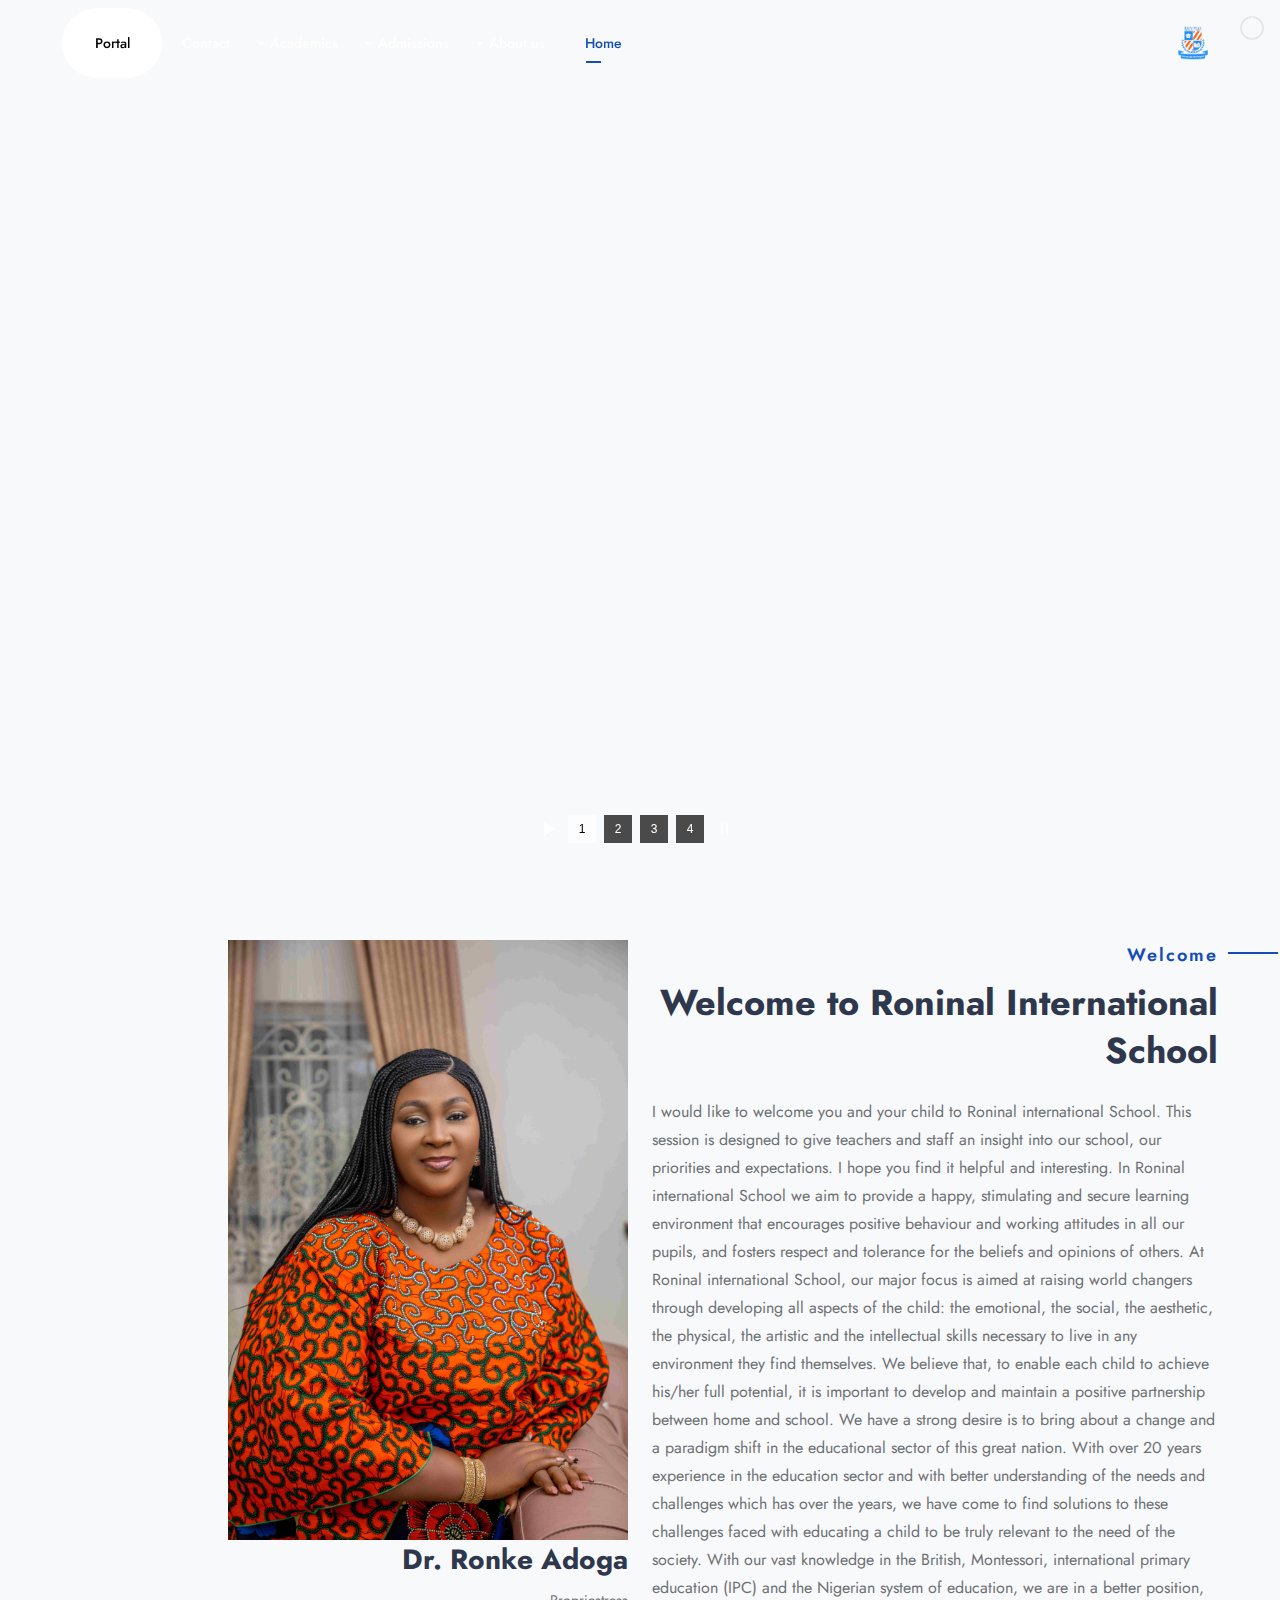
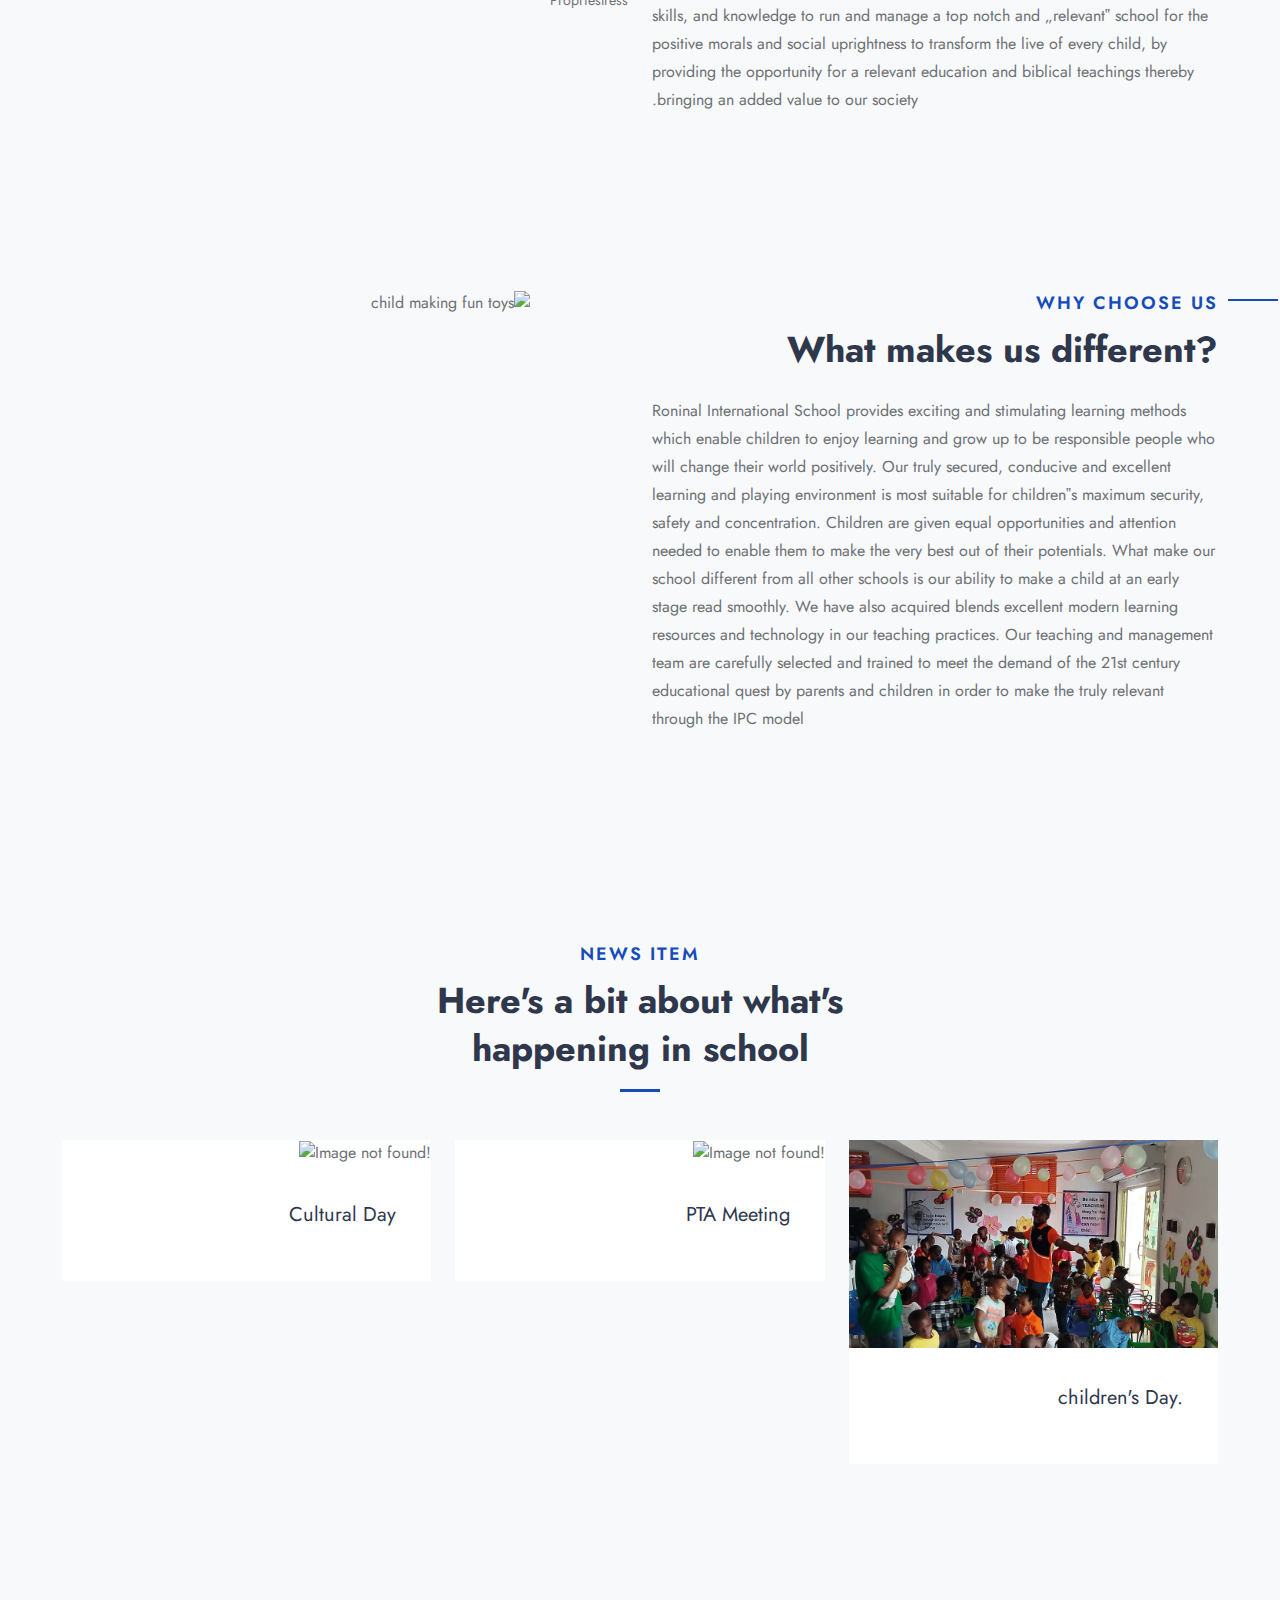
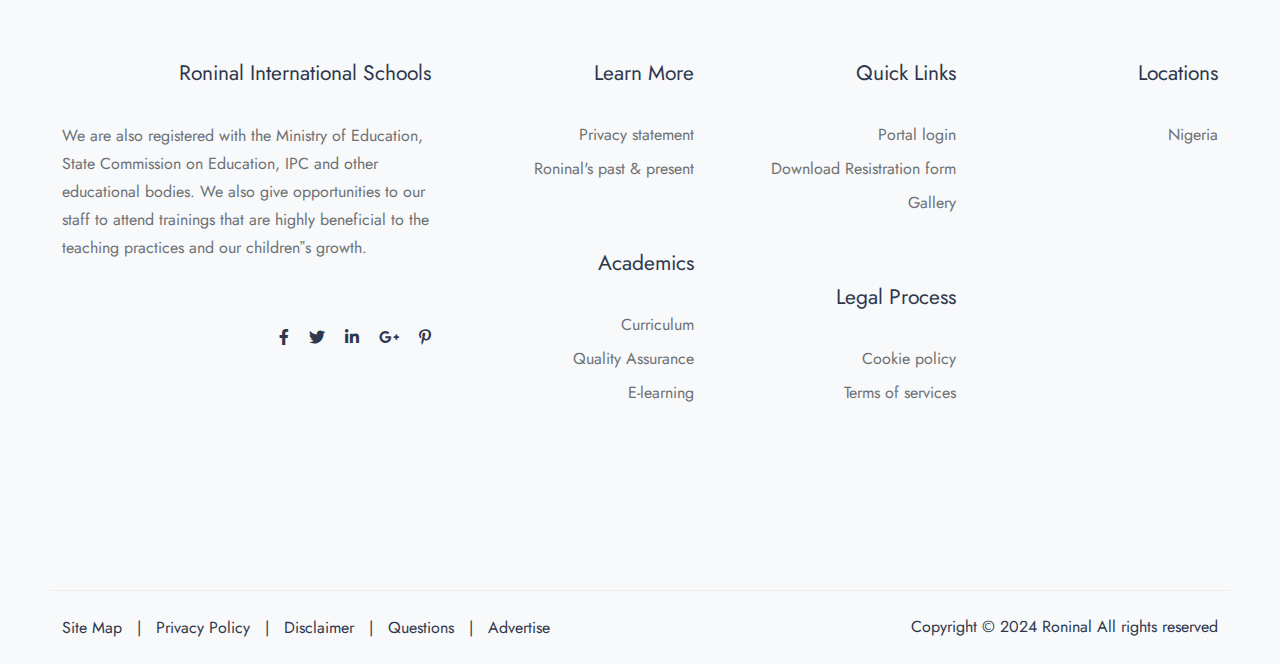
==== commit 34a6e5d3: "wip" ====
--- a/index.html
+++ b/index.html
@@ -1018,7 +1018,7 @@
                                         <ul>
                                             <li><a href="#">Privacy statement</a></li>
                                             <!-- <li><a href="#">Modern slavery statement</a></li> -->
-                                            <li><a href="#">Roninal's past & present</a></li>
+                                            <li><a href="index.html">Roninal's past & present</a></li>
                                         </ul>
                                     </div>
                                     <div class="footer-widget footer-nav mb-5">
@@ -1034,7 +1034,7 @@
                                     <div class="footer-widget footer-nav mb-5">
                                         <h4 class="widget-title mb-4">Quick Links</h4>
                                         <ul>
-                                            <li><a href="#">Portal login</a></li>
+                                            <li><a href="https://app.edusuite.ng/roninal/login">Portal login</a></li>
                                             <li><a href="#">Download Resistration form</a></li>
                                             <li><a href="gallery.php">Gallery</a></li>
                                         </ul>
@@ -1052,7 +1052,7 @@
                                     <div class="footer-widget footer-nav mb-5">
                                         <h4 class="widget-title mb-4">Locations</h4>
                                         <ul>
-                                            <li><a href="">Nigeria</a></li>
+                                            <li><a href="contact.html">Nigeria</a></li>
                                         </ul>
                                     </div>
                                 </div>
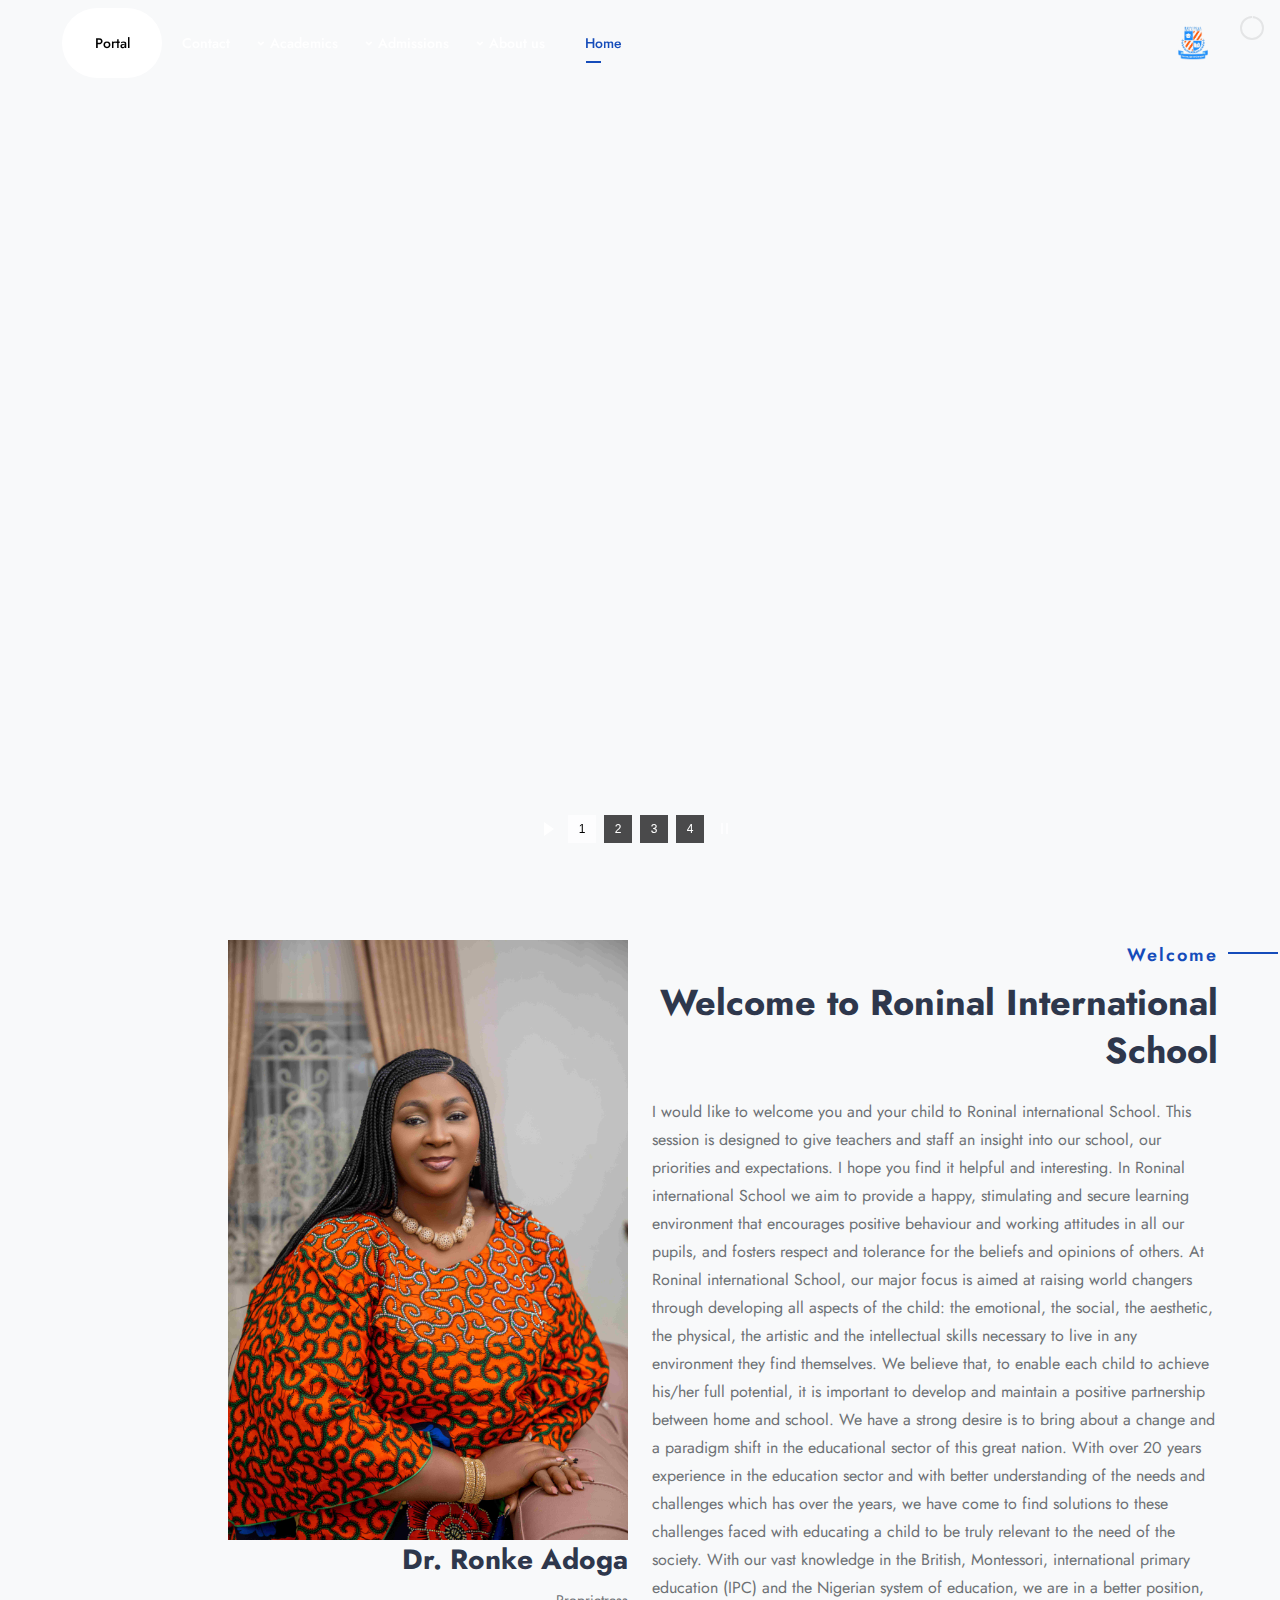
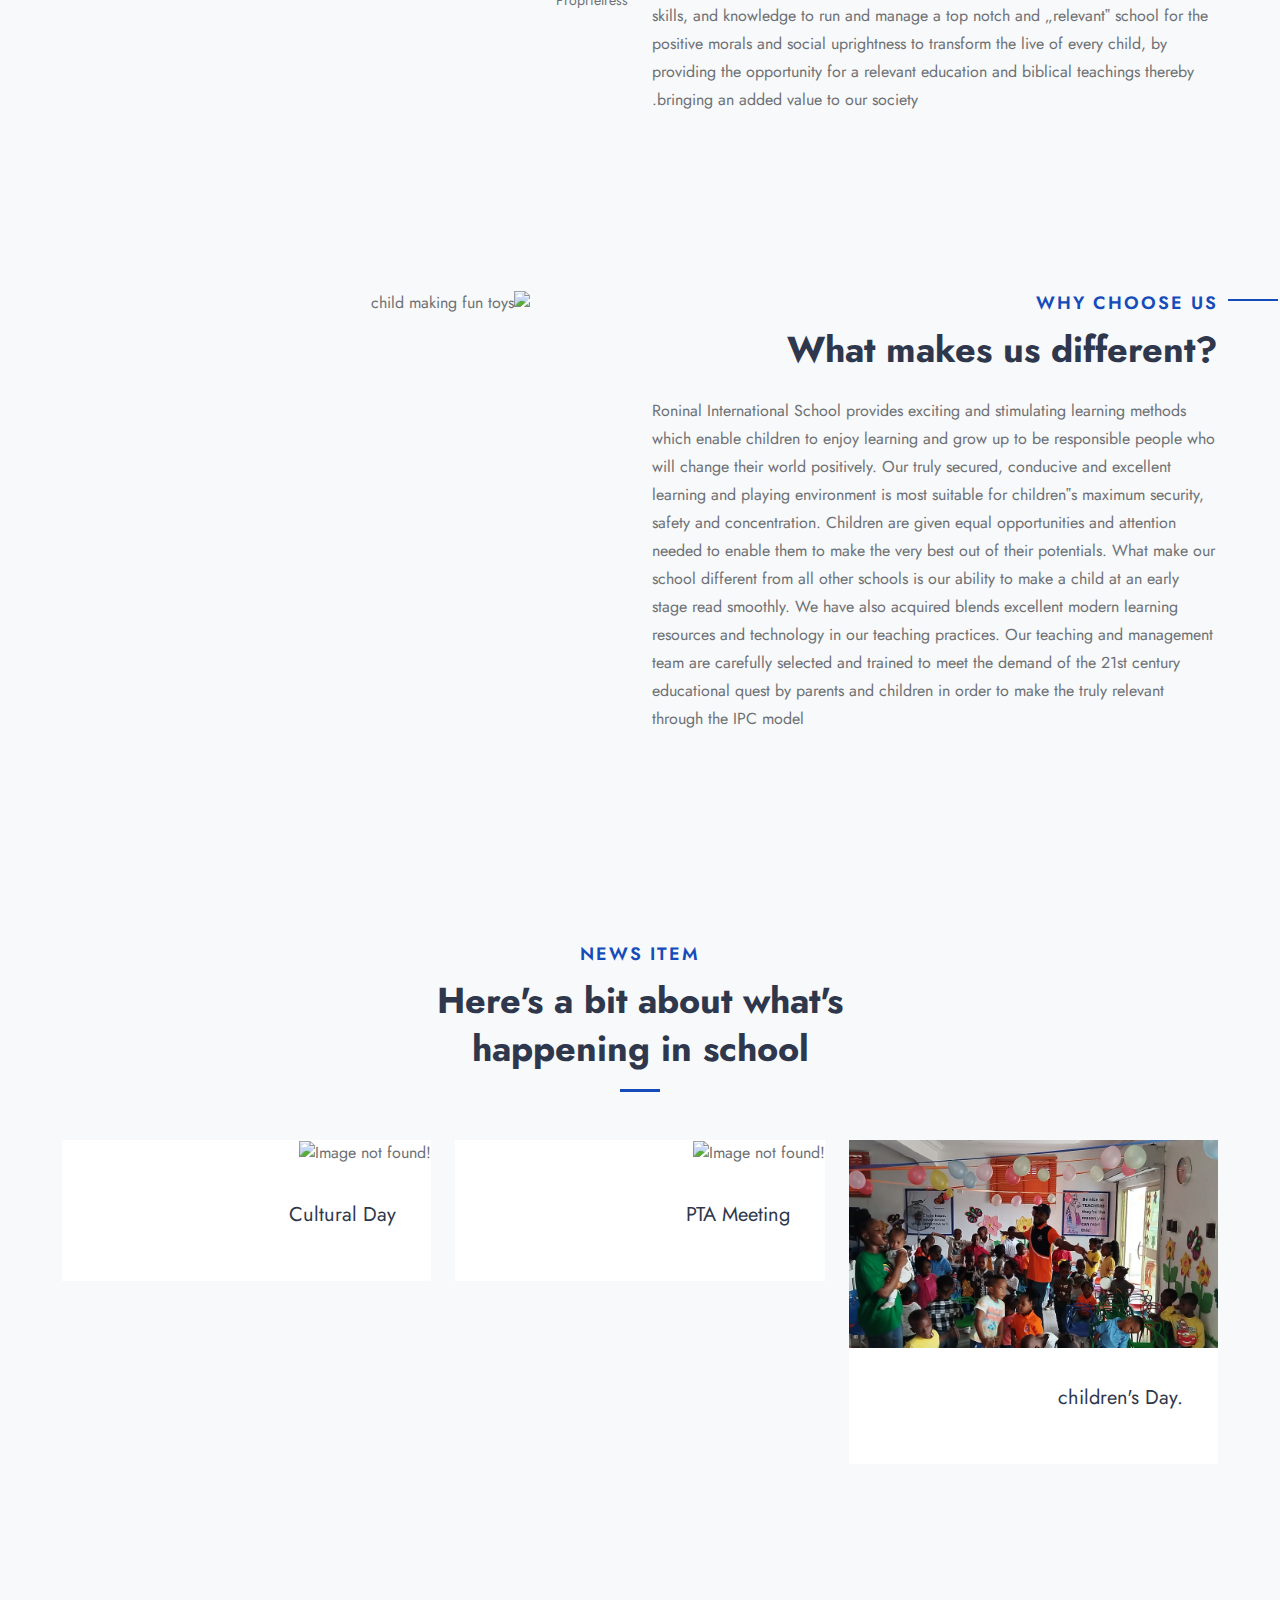
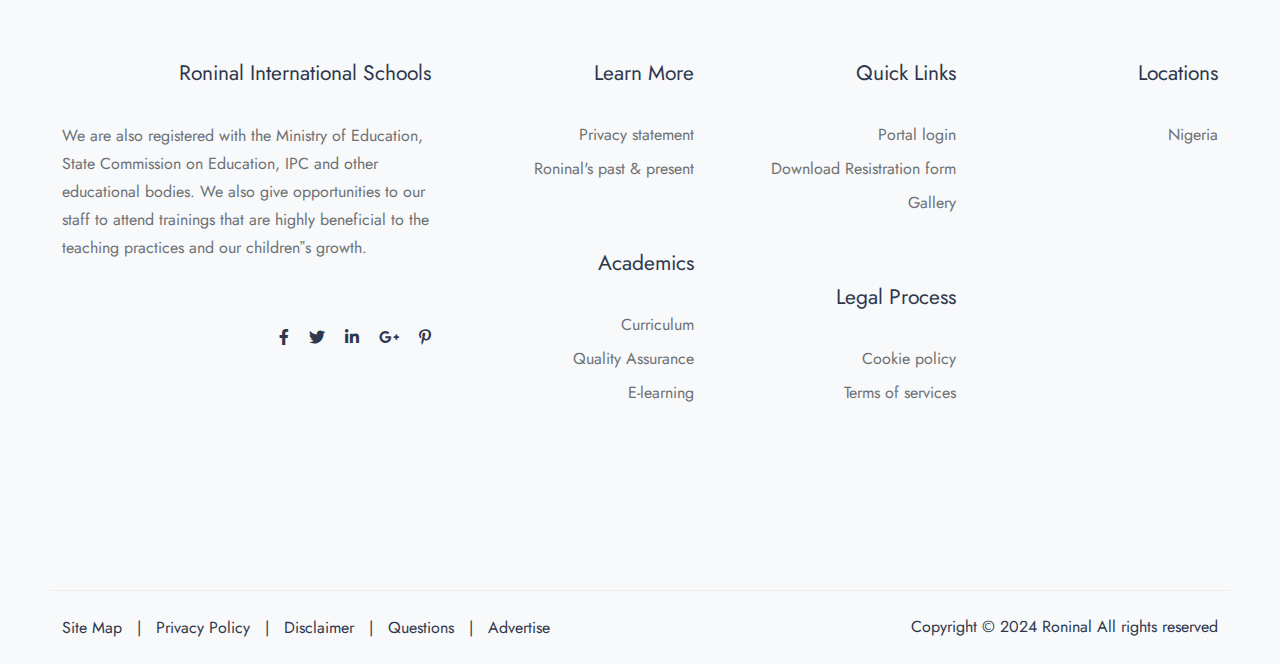
==== commit 06e81413: "wip" ====
--- a/index.html
+++ b/index.html
@@ -256,7 +256,8 @@
                             Dr. Ronke Adoga
                         </h3>
                         <small>
-                            Propriestress
+                            Proprietress
+                        
                         </small>
                     </div>
                 </div>
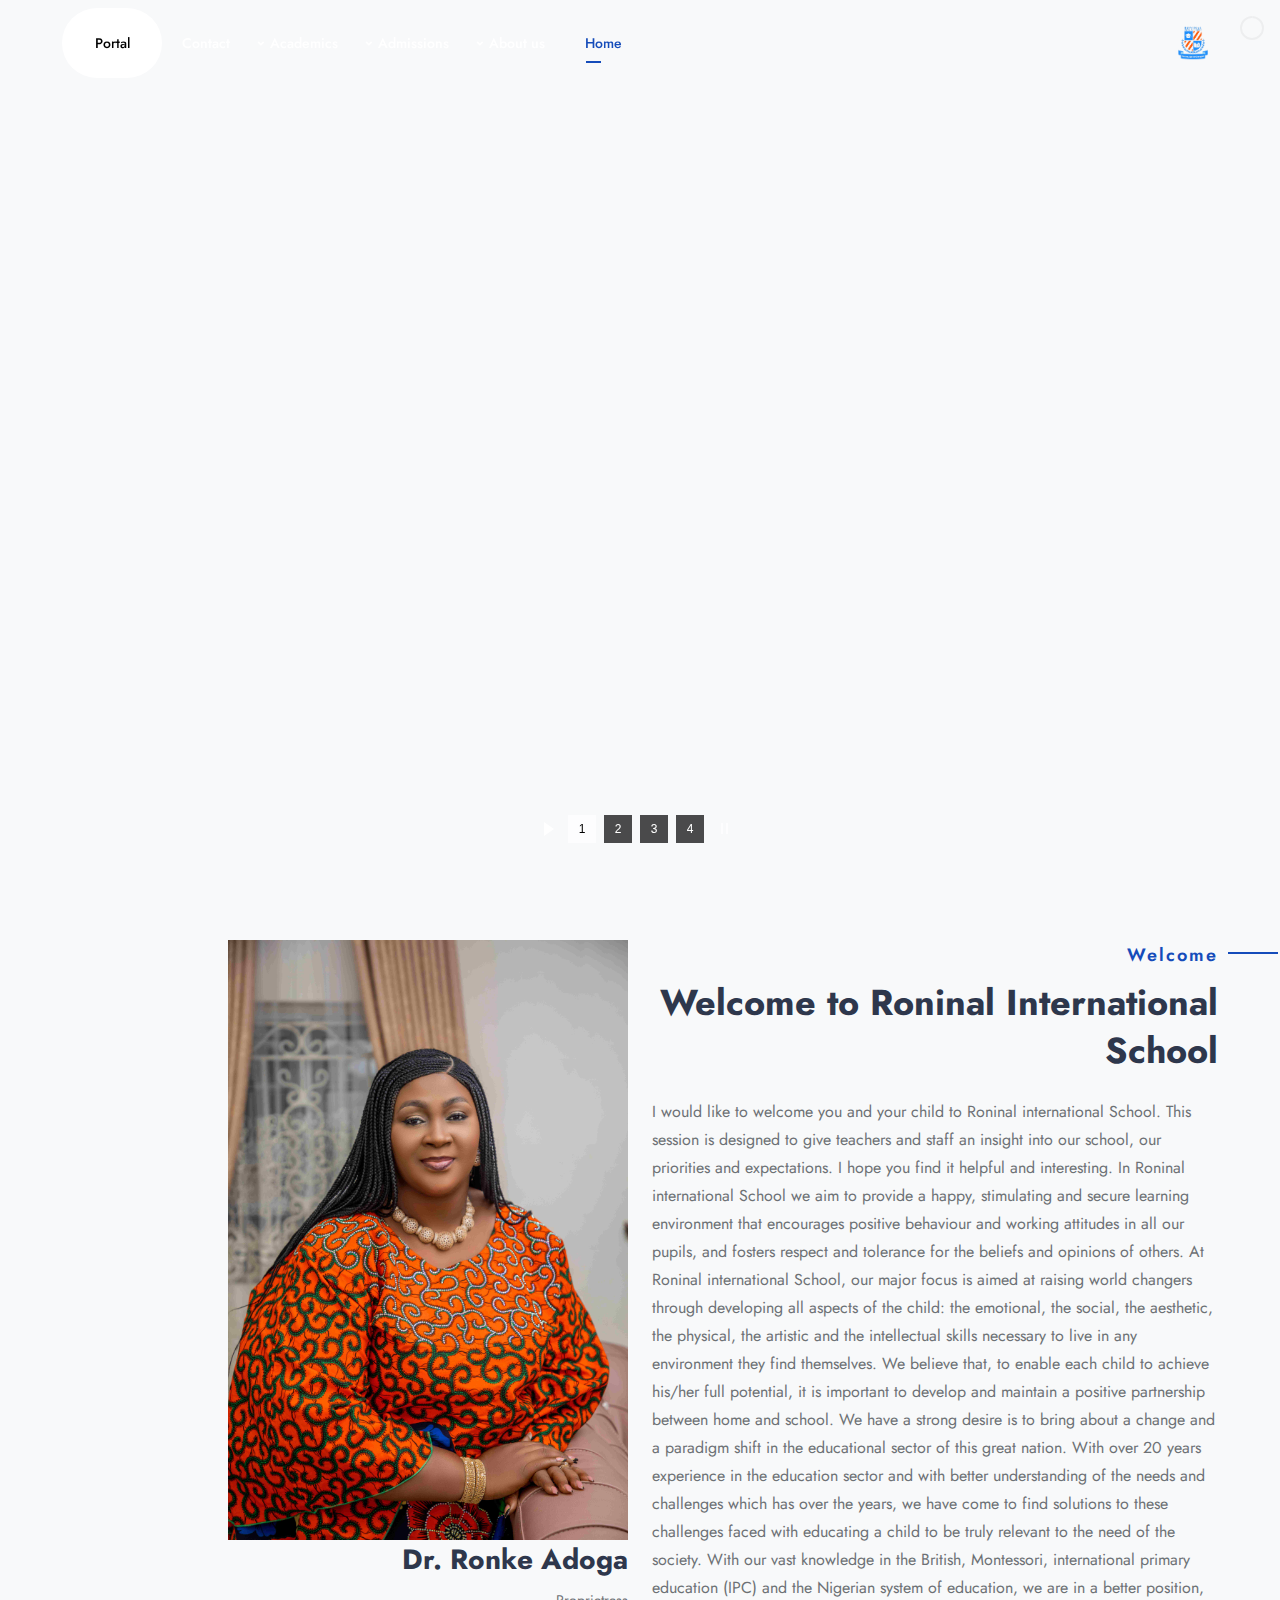
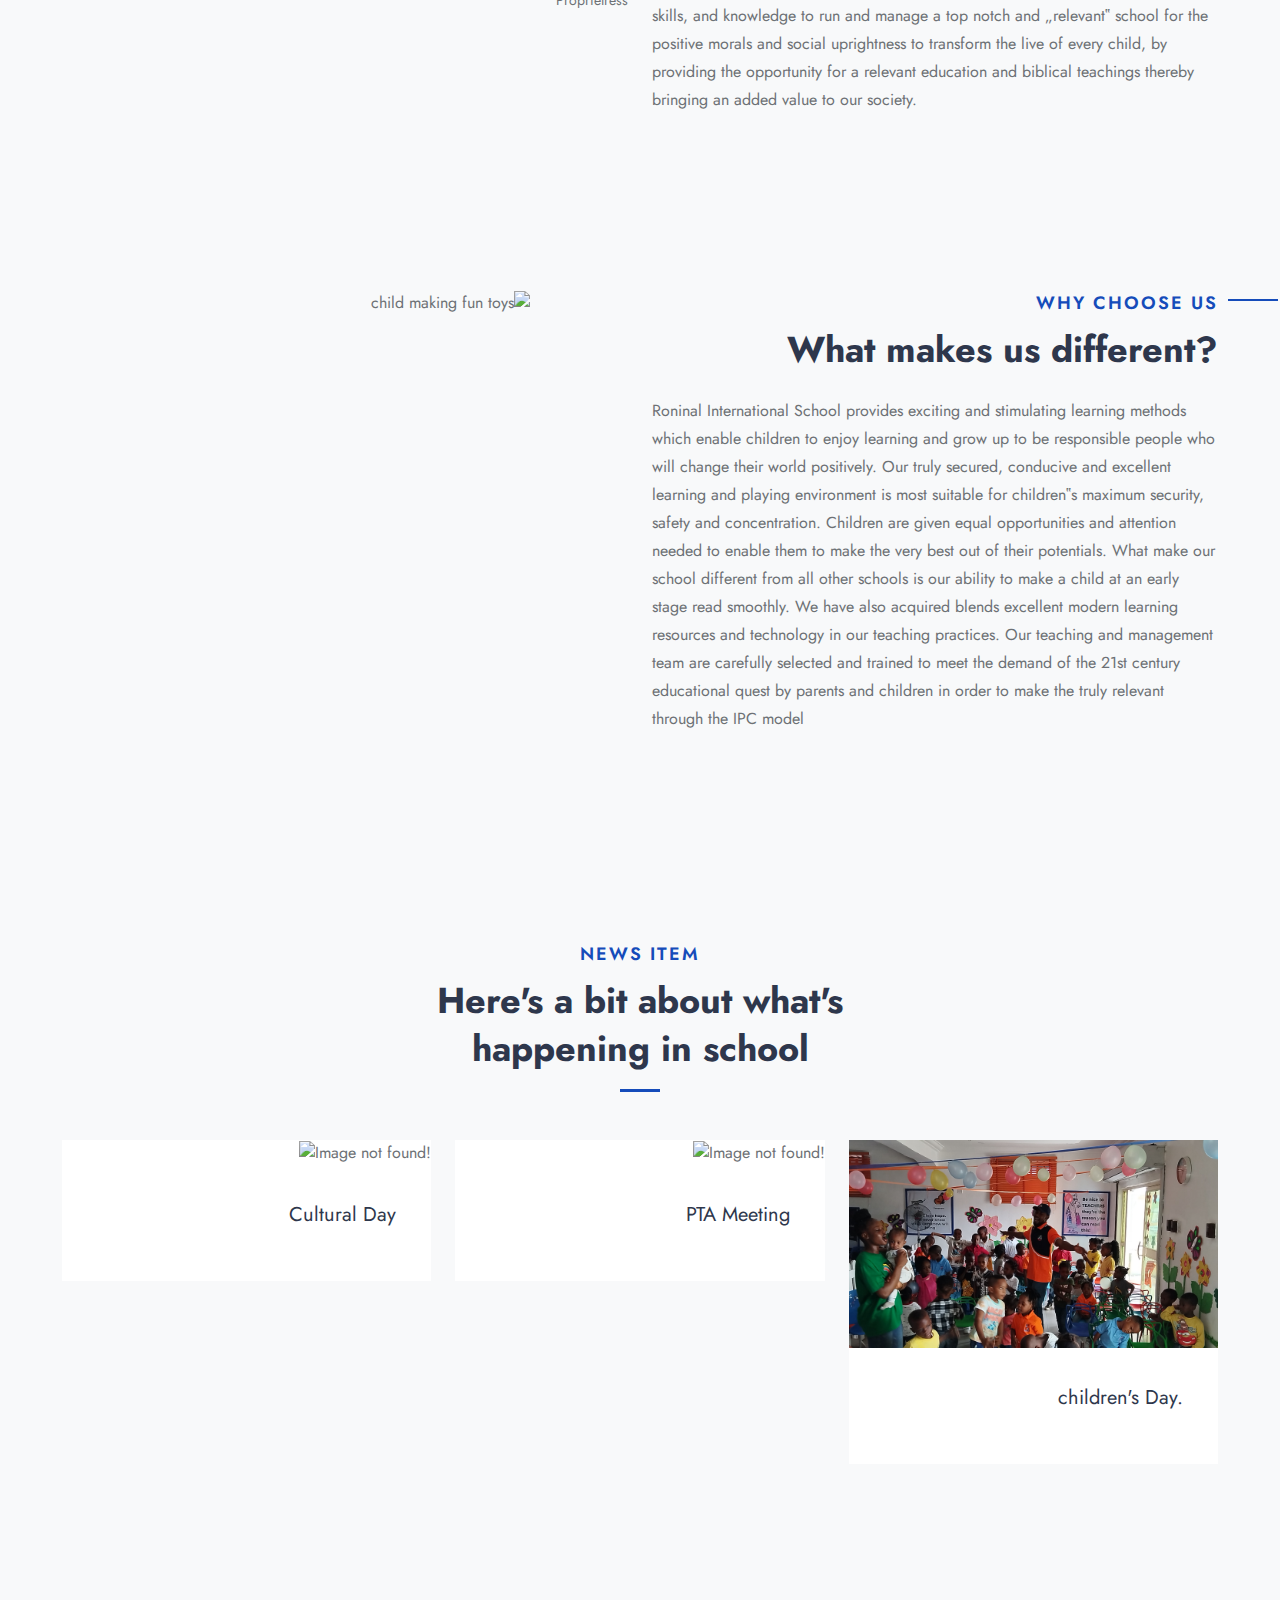
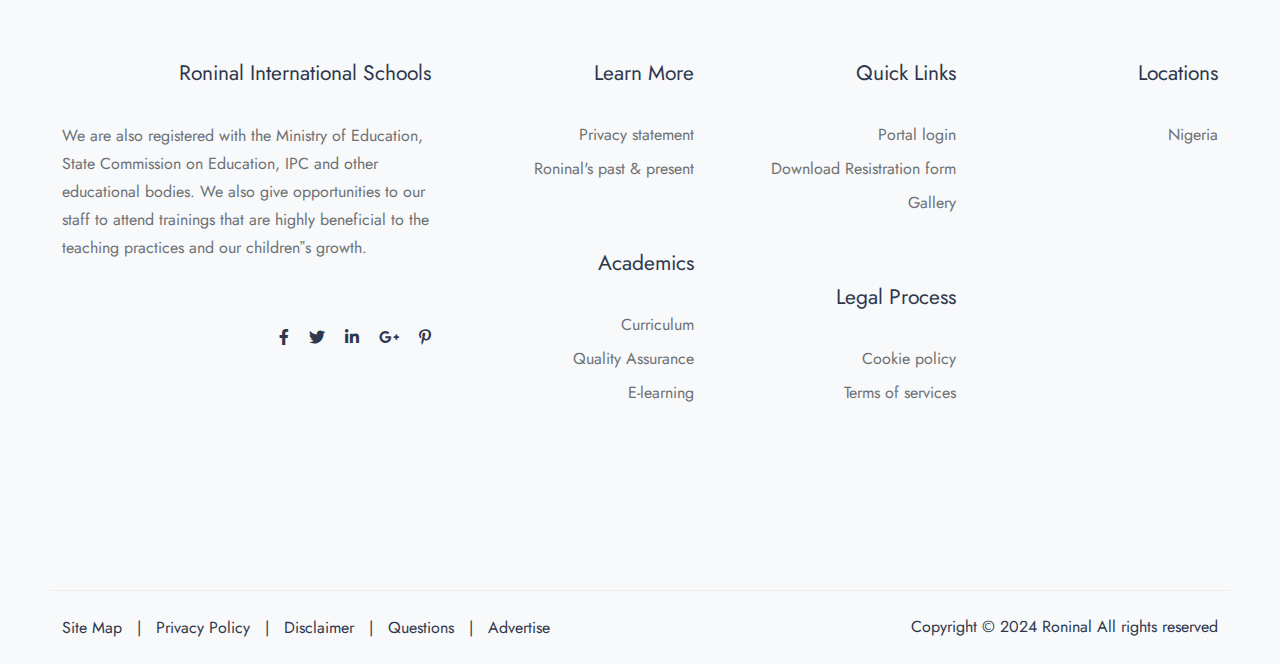
==== commit 34b32653: "wio" ====
--- a/index.html
+++ b/index.html
@@ -241,7 +241,7 @@
                     <div class="col">
                         <span class="text-primary mb-2 d-table tagline-2 font-medium font-600">Welcome</span>
                         <h2 class="text-dark mb-4">Welcome to Roninal International School</h2>
-                        <p>
+                        <p style="direction: ltr;">
                             I would like to welcome you and your child to Roninal international School. This session is designed to give teachers and staff an insight into our school, our priorities and expectations. I hope you find it helpful and interesting. In Roninal international School we aim to provide a happy, stimulating and secure learning environment that encourages positive behaviour and working attitudes in all our pupils, and fosters respect and tolerance for the beliefs and opinions of others. 
  
 At Roninal international School, our major focus is aimed at raising world changers through developing all aspects of the child: the emotional, the social, the aesthetic, the physical, the artistic and the intellectual skills necessary to live in any environment they find themselves. We believe that, to enable each child to achieve his/her full potential, it is important to develop and maintain a positive partnership between home and school.  
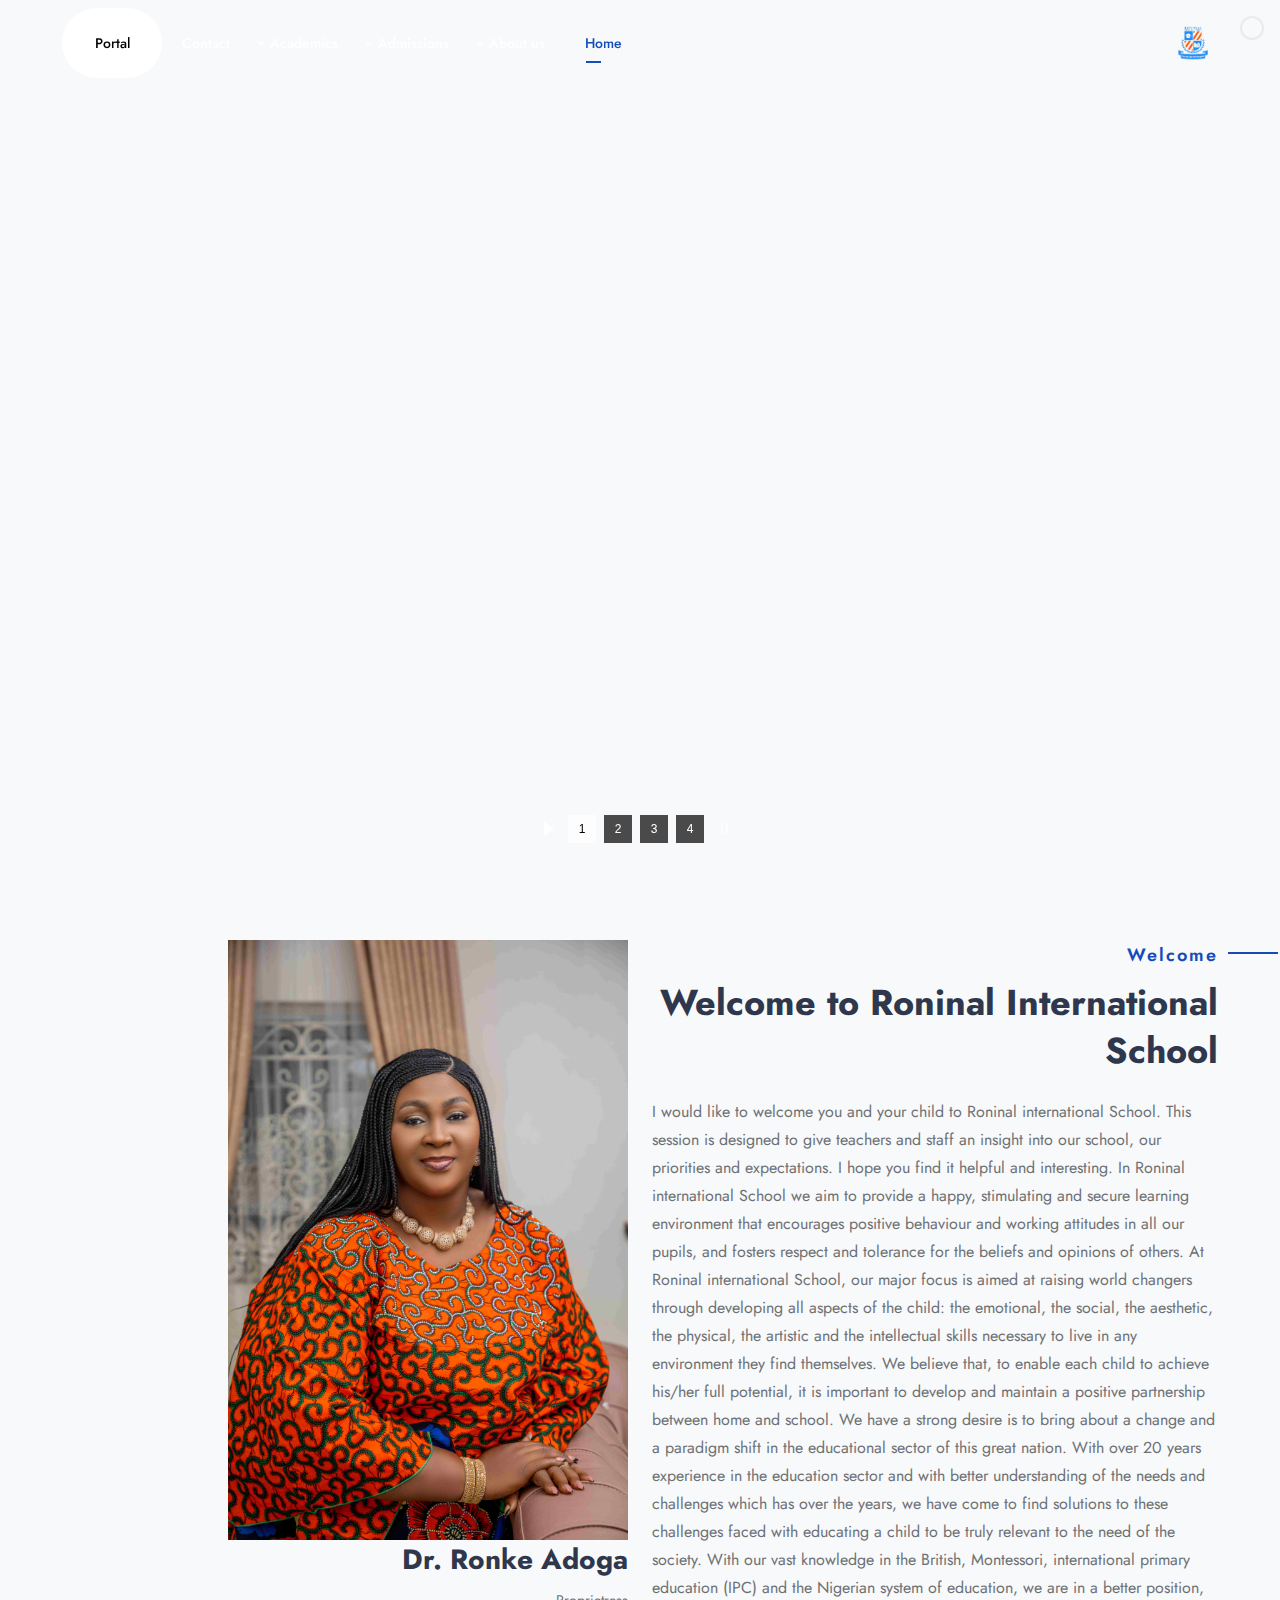
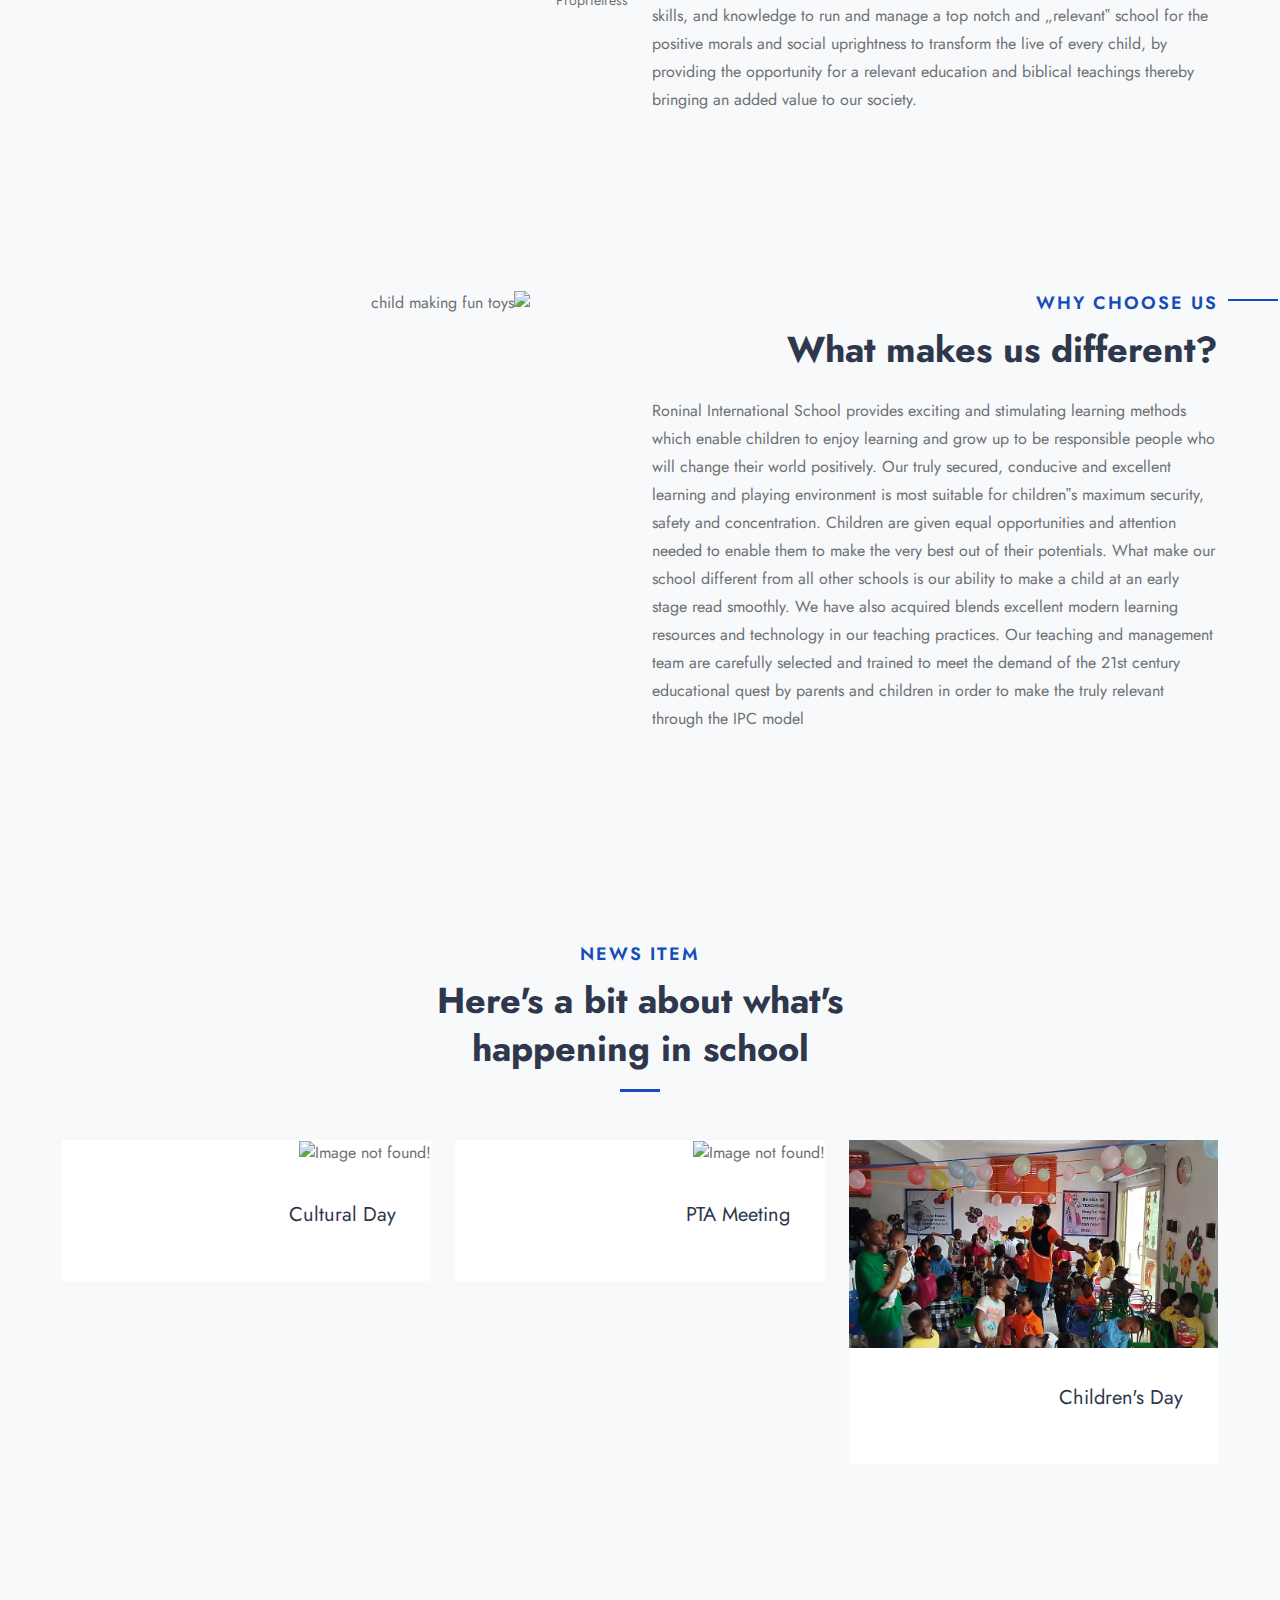
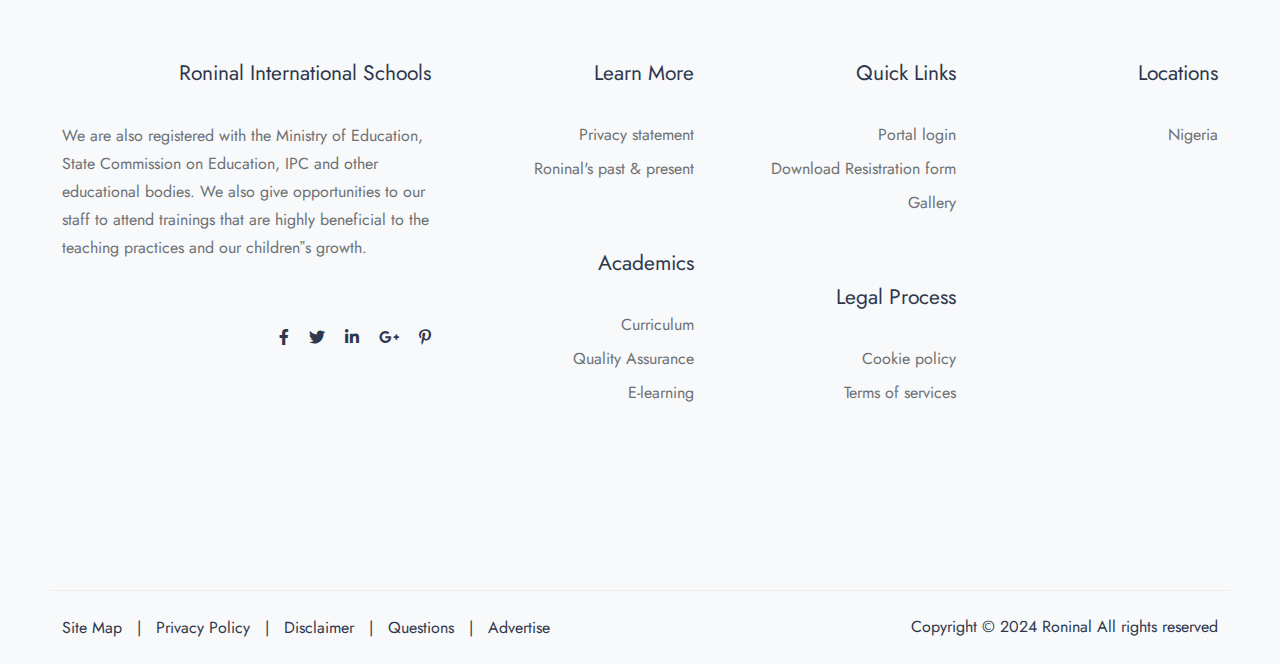
==== commit 999eb542: "wip" ====
--- a/index.html
+++ b/index.html
@@ -398,472 +398,7 @@
                 </div>
             </div>
         </div>
-        <!--=============== Quentity Section End ===============-->
-
-        <!--=============== How It Work Section Start ===============-->
-        <!-- <div class="full-row pt-0" style="z-index:10;">
-            <div class="container">
-                <div class="row row-cols-lg-2 row-cols-1 dir-rtl">
-                    <div class="col px-5">
-                        <span class="text-primary mb-2 d-table tagline-2 text-uppercase font-600">What parents say</span>
-                        <h2 class="text-dark mb-4">Buy with more sefty and security.</h2> 
-                    </div>
-                    <div class="col p-5">
-                        <p>
-                            Meet some of our parents
-                        </p> 
-                    </div>
-                </div>
-                <div class="row row-cols-lg-3 row-cols-1 dir-rtl">
-                    <div class="col">
-                        <div class="bg-white position-relative hover-bg-primary transation hover-text-white overflow-hidden p-50">
-                            <span class="shadow-text">01</span>
-                            <h4 class="mb-3 pt-4 text-dark font-400">Online Estimate</h4>
-                            <p>Porta vivamus cubilia facilisis dapibus duis Pellentesque convallis cubilia consequat aenean. Nec mattis magnis blandit ante.</p>
-                            <a href="#" class="text-secondary text-uppercase border-bottom">Learn More</a>
-                        </div>
-                    </div>
-                    <div class="col">
-                        <div class="bg-white position-relative hover-bg-primary transation hover-text-white overflow-hidden p-50">
-                            <span class="shadow-text">02</span>
-                            <h4 class="mb-3 pt-4 text-dark font-400">Describe Project</h4>
-                            <p>Porta vivamus cubilia facilisis dapibus duis Pellentesque convallis cubilia consequat aenean. Nec mattis magnis blandit ante.</p>
-                            <a href="#" class="text-secondary text-uppercase border-bottom">Learn More</a>
-                        </div>
-                    </div>
-                    <div class="col">
-                        <div class="bg-white position-relative hover-bg-primary transation hover-text-white overflow-hidden p-50">
-                            <span class="shadow-text">03</span>
-                            <h4 class="mb-3 pt-4 text-dark font-400">Get Offer</h4>
-                            <p>Porta vivamus cubilia facilisis dapibus duis Pellentesque convallis cubilia consequat aenean. Nec mattis magnis blandit ante.</p>
-                            <a href="#" class="text-secondary text-uppercase border-bottom">Learn More</a>
-                        </div>
-                    </div>
-                </div>
-            </div>
-        </div>
-        <div class="full-row bg-extra" style="margin-top:-250px; padding-top:220px;">
-            <div class="container">
-                <div class="row row-cols-lg-2 row-cols-1 dir-rtl">
-                    <div class="col px-5 mb-5">
-                        <div class="px-3">
-                            <span class="text-white mb-2 d-table tagline-2 text-uppercase font-600">Benefits</span>
-                            <h2 class="mb-4 text-white font-400">Take control of your home purchase.</h2>
-                            <a href="#" class="text-white text-uppercase border-bottom">Learn More</a>
-                        </div>
-                    </div>
-                    <div class="col px-3 mb-5">
-                        <div class="d-flex float-start text-white py-3 px-5">
-                            <span class="float-start d-table"><i class="flaticon-launch flat-small text-white"></i></span>
-                            <div class="pe-3">
-                                <h5 class="text-white mb-3 font-400">View Our Portfolio</h5>
-                                <p>Aptent sagittis tempus tellus dolor hymenaeos suspendisse parturient dignissim aliquam, fusce leo placerat enim habitasse tristique ipsum.</p>
-                            </div>
-                        </div>
-                    </div>
-                    <div class="col px-3 mb-5">
-                        <div class="d-flex float-start text-white py-3 px-5">
-                            <span class="float-start d-table"><i class="flaticon-plane flat-small text-white"></i></span>
-                            <div class="pe-3">
-                                <h5 class="text-white mb-3 font-400">Total Transparency</h5>
-                                <p>Aptent sagittis tempus tellus dolor hymenaeos suspendisse parturient dignissim aliquam, fusce leo placerat enim habitasse tristique ipsum.</p>
-                            </div>
-                        </div>
-                    </div>
-                    <div class="col px-3 mb-5">
-                        <div class="d-flex float-start text-white py-3 px-5">
-                            <span class="float-start d-table"><i class="flaticon-motivation flat-small text-white"></i></span>
-                            <div class="pe-3">
-                                <h5 class="text-white mb-3 font-400">Buy with confidence</h5>
-                                <p>Aptent sagittis tempus tellus dolor hymenaeos suspendisse parturient dignissim aliquam, fusce leo placerat enim habitasse tristique ipsum.</p>
-                            </div>
-                        </div>
-                    </div>
-                </div>
-            </div>
-        </div> -->
-        <!--================ How It Work Section End ================-->
-
-        <!--============== Property Location Start ==============-->
-        <!-- <div class="full-row">
-            <div class="container">
-                <div class="row">
-                    <div class="col">
-                        <div class="text-center mb-5">
-                            <h2 class="text-dark mx-auto mb-4">Find Properties in Location</h2>
-                            <span class="d-table w-50 w-sm-100 ordenery-font font-medium mx-auto text-center">Mauris primis turpis Laoreet magna felis mi amet quam enim curae. Sodales semper tempor dictum faucibus habitasse.</span>
-                        </div>
-                    </div>
-                </div>
-                <div class="row row-cols-lg-5 row-cols-md-5 row-cols-sm-2 row-cols-1">
-                    <div class="col">
-                        <div class="hover-img-zoom text-center mb-4">
-                            <div class="overflow-hidden transation thumbnail-img rounded-circle bg-secondary">
-                                <img src="assets/images/location/3.png" alt="image not found">
-                            </div>
-                            <div class="mt-3">
-                                <h5 class="transation"><a href="#" class="text-dark font-400">Miami</a></h5>
-                                <p>82 Properties</p>
-                            </div>
-                        </div>
-                    </div>
-                    <div class="col">
-                        <div class="hover-img-zoom text-center mb-4">
-                            <div class="overflow-hidden transation thumbnail-img rounded-circle bg-secondary">
-                                <img src="assets/images/location/1.png" alt="image not found">
-                            </div>
-                            <div class="mt-3">
-                                <h5 class="transation"><a href="#" class="text-dark font-400">Los Angeles</a></h5>
-                                <p>57 Properties</p>
-                            </div>
-                        </div>
-                    </div>
-                    <div class="col">
-                        <div class="hover-img-zoom text-center mb-4">
-                            <div class="overflow-hidden transation thumbnail-img rounded-circle bg-secondary">
-                                <img src="assets/images/location/2.png" alt="image not found">
-                            </div>
-                            <div class="mt-3">
-                                <h5 class="transation"><a href="#" class="text-dark font-400">Rome</a></h5>
-                                <p>170 Properties</p>
-                            </div>
-                        </div>
-                    </div>
-                    <div class="col">
-                        <div class="hover-img-zoom text-center mb-4">
-                            <div class="overflow-hidden transation thumbnail-img rounded-circle bg-secondary">
-                                <img src="assets/images/location/4.png" alt="image not found">
-                            </div>
-                            <div class="mt-3">
-                                <h5 class="transation"><a href="#" class="text-dark font-400">Paris</a></h5>
-                                <p>17 Properties</p>
-                            </div>
-                        </div>
-                    </div>
-                    <div class="col">
-                        <div class="hover-img-zoom text-center mb-4">
-                            <div class="overflow-hidden transation thumbnail-img rounded-circle bg-secondary">
-                                <img src="assets/images/location/5.png" alt="image not found">
-                            </div>
-                            <div class="mt-3">
-                                <h5 class="transation"><a href="#" class="text-dark font-400">Florida</a></h5>
-                                <p>27 Properties</p>
-                            </div>
-                        </div>
-                    </div>
-                </div>
-            </div>
-        </div> -->
-        <!--============== Property Location End ==============-->
-
-        <!--============== Booking Banner Start ==============-->
-        <!-- <div class="full-row paraxify" style="background-image: url(assets/images/background/bg-6.png);">
-            <div class="container">
-                <div class="row justify-content-end">
-                    <div class="col-lg-6">
-                        <div class="bg-white rounded p-5">
-                            <h3 class="down-line text-dark mb-4">Are you looking for modern apartment?</h3>
-                            <p>Accumsan justo nunc maecenas nostra pulvinar augue nunc rhoncus consequat a felis Mollis sollicitudin proin turpis sociis in erat eros lectus class potenti lobortis enim scelerisque.</p>
-                            <a href="#" class="btn btn-primary">Booking Now</a>
-                        </div>
-                    </div>
-                </div>
-            </div>
-        </div> -->
-        <!--============== Booking Banner End ==============-->
-
-        <!--============== Testimonials Section Start ==============-->
-        <!-- <div class="full-row">
-            <div class="container">
-                <div class="row row-cols-lg-2 row-cols-1 dir-rtl">
-                    <div class="col">
-                        <span class="text-primary mb-2 d-table tagline-2 text-uppercase">Testimonial</span>
-                        <h2 class="text-dark mb-4">Don't just take our word for It, see what parents are saying</h2>
-                        <p>At Roninal International School, we believe in nurturing every aspect of a child's development. But don’t just take our word for it—here’s what parents have to say about their experience with us:</p>
-
-                        <div class="testimonial-simple text-center bg-light mt-5 p-5">
-                            <div class="text-carusel owl-carousel">
-                                <div class="item font-italic">
-
-                                <div class="item font-italic">
-                                    <span class="mx-auto d-table rounded-circle" style="width: 80px">
-									<img class="rounded-circle" src="assets/images/user1.jpg" alt="medical template">
-								</span>
-                                    <p style="width: 30dvw;">Roninal International School has provided a warm and engaging environment for my child. The teachers are dedicated and attentive, ensuring that my child feels both supported and challenged</p>
-                                    <!-- <i class="flaticon-quote flat-medium text-primary"></i> --
-                                    <h5 class="mt-4 text-dark font-400">Mark Wiggins</h5>
-                                    <span class="text-primary font-fifteen">Parent</span>
-                                </div>
-                                <div class="item font-italic">
-                                    <span class="mx-auto d-table rounded-circle" style="width: 80px">
-									<img class="rounded-circle" src="assets/images/user2.jpg" alt="medical template">
-								</span>
-                                    <p style="width: 30dvw;">The attention to detail and personal care the staff put into every child’s development is remarkable. My daughter comes home excited about what she's learned every day</p>
-                                    <h5 class="mt-4 text-dark font-400">Linda </h5>
-                                    <span class="text-primary font-fifteen">parent</span>
-                                </div>
-                                    <span class="mx-auto d-table rounded-circle" style="width: 80px">
-									<img class="rounded-circle" src="assets/images/user3.jpg" alt="medical template">
-								</span>
-                                    <p style="width: 30dvw;">I love how Roninal focuses on developing not just academic excellence but also strong moral values. It's a place where children learn to lead with integrity
-                                        </p>
-                                    <h5 class="mt-4 text-dark font-400">— David Taylor</h5>
-                                    <span class="text-primary font-fifteen">Parent</span>
-                                </div>
-                            </div>
-                            
-                        </div>
-                    </div>
-                    <div class="col">
-                        <div class="mt-md-30 mb-30 position-relative">
-                            <img src="assets/school/parents/_DSC1639.JPG" alt="bluebird medical">
-                            
-                        </div>
-                        <div class="bg-secondary p-5">
-                            <h3 class="text-white down-line mb-4">Happy Parents</h3>
-                            <div class="fact-counter">
-                                <div class="text-white text-start d-sm-flex count wow fadeIn" data-wow-duration="300ms">
-                                    <div class="text-white text-end ps-3 xs-mb-20" style="width: 250px">
-                                        <span class="count-num h2 text-white" data-speed="3000" data-stop="1057">0</span><span class="font-extra-large">+</span>
-                                    </div>
-                                    <p>Our commitment to providing a nurturing and supportive environment helps our students thrive, while fostering strong partnerships with parents. Together, we shape the future of each child, ensuring they grow academically, socially, and emotionally in a secure and encouraging setting.</p>
-                                </div>
-                            </div>
-                        </div>
-                    </div>
-                </div>
-            </div>
-        </div> -->
-        <!--============== Testimonials Section End ==============-->
-
-        <!--============== Featured Property Start ==============-->
-        <!-- <div class="full-row bg-white">
-            <div class="container">
-                <div class="row align-items-center justify-content-between dir-rtl mb-5">
-                    <div class="col-md-8">
-                        <h2 class="main-title down-line mb-0">Recent Properties</h2>
-                    </div>
-                    <div class="col-md-4">
-                        <a href="property-grid-v1.html" class="btn-link text-secondary hover-text-primary d-table me-md-auto sm-mt-20 transation">More Properties</a>
-                    </div>
-                </div>
-                <div class="row">
-                    <div class="col">
-                        <div class="4block-carusel nav-disable owl-carousel">
-                            <div class="item">
-                                <div class="property-grid-2 property-block transation mb-3">
-                                    <div class="overflow-hidden position-relative transation thumbnail-img rounded bg-secondary hover-img-zoom">
-                                        <div class="cata position-absolute">
-                                            <span class="sale bg-secondary text-white">For Sale</span>
-                                        </div>
-                                        <a href="property-single-v1.html"><img src="assets/images/property_grid/property-grid-5.png" alt="Image Not Found!"></a>
-                                        <ul class="position-absolute quick-meta">
-                                            <li><a href="#" title="Add Compare"><i class="flaticon-transfer flat-mini"></i></a></li>
-                                            <li><a href="#" title="Add Favourite"><i class="flaticon-like-1 flat-mini"></i></a></li>
-                                            <li class="md-mx-none"><a class="quick-view" href="#quick-view" title="Quick View"><i class="flaticon-zoom-increasing-symbol flat-mini"></i></a></li>
-                                        </ul>
-                                    </div>
-                                    <div class="post-content py-3">
-                                        <div class="post-meta font-small text-uppercase list-color-primary">
-                                            <a href="#"><span>Villa</span></a>
-                                        </div>
-                                        <h5><a class="font-400 text-secondary" href="property-single-v1.html">Gorgeous Villa Bay View</a></h5>
-                                        <span class="mb-3 d-block font-fifteen dir-rtl"><i class="fas fa-map-marker-alt text-primary ms-1"></i> 2305 Tree Frog Lane Overlandpk</span>
-                                        <div class="d-flex align-items-center justify-content-end"><span class="price-in text-primary font-medium me-2">$12000/<small>mo</small></span><del>$15000/<small>mo</small></del></div>
-                                    </div>
-                                </div>
-                            </div>
-                            <div class="item">
-                                <div class="property-grid-2 property-block transation mb-3">
-                                    <div class="overflow-hidden position-relative transation thumbnail-img rounded bg-secondary hover-img-zoom">
-                                        <div class="cata position-absolute">
-                                            <span class="sale bg-secondary text-white">For Sale</span>
-                                        </div>
-                                        <a href="property-single-v1.html"><img src="assets/images/property_grid/property-grid-6.png" alt="Image Not Found!"></a>
-                                        <ul class="position-absolute quick-meta">
-                                            <li><a href="#"><i class="flaticon-transfer flat-mini"></i></a></li>
-                                            <li><a href="#"><i class="flaticon-like-1 flat-mini"></i></a></li>
-                                            <li class="md-mx-none"><a class="quick-view" href="#quick-view"><i class="flaticon-zoom-increasing-symbol flat-mini"></i></a></li>
-                                        </ul>
-                                    </div>
-                                    <div class="post-content py-3">
-                                        <div class="post-meta font-small text-uppercase list-color-primary">
-                                            <a href="#"><span>Appartment</span></a>
-                                        </div>
-                                        <h5><a class="font-400 text-secondary" href="property-single-v1.html">Luxury Condos Infront of River</a></h5>
-                                        <span class="mb-3 d-block font-fifteen dir-rtl"><i class="fas fa-map-marker-alt text-primary ms-1"></i> 2305 Tree Frog Lane Overlandpk</span>
-                                        <div class="d-flex align-items-center justify-content-end"><span class="price-in text-primary font-medium me-2">$1205500</span><del>$1210000</del></div>
-                                    </div>
-                                </div>
-                            </div>
-                            <div class="item">
-                                <div class="property-grid-2 property-block transation mb-3">
-                                    <div class="overflow-hidden position-relative transation thumbnail-img rounded bg-secondary hover-img-zoom">
-                                        <div class="cata position-absolute">
-                                            <span class="sale bg-secondary text-white">For Rent</span>
-                                        </div>
-                                        <a href="property-single-v1.html"><img src="assets/images/property_grid/property-grid-7.png" alt="Image Not Found!"></a>
-                                        <ul class="position-absolute quick-meta">
-                                            <li><a href="#" title="Add Compare"><i class="flaticon-transfer flat-mini"></i></a></li>
-                                            <li><a href="#" title="Add Favourite"><i class="flaticon-like-1 flat-mini"></i></a></li>
-                                            <li class="md-mx-none"><a class="quick-view" href="#quick-view" title="Quick View"><i class="flaticon-zoom-increasing-symbol flat-mini"></i></a></li>
-                                        </ul>
-                                    </div>
-                                    <div class="post-content py-3">
-                                        <div class="post-meta font-small text-uppercase list-color-primary">
-                                            <a href="#"><span>Appartment</span></a>
-                                        </div>
-                                        <h5><a class="font-400 text-secondary" href="property-single-v1.html">New Developed Condos</a></h5>
-                                        <span class="mb-3 d-block font-fifteen dir-rtl"><i class="fas fa-map-marker-alt text-primary ms-1"></i> 2305 Tree Frog Lane Overlandpk</span>
-                                        <div class="d-flex align-items-center justify-content-end"><span class="price-in text-primary font-medium me-2">$17500/<small>mo</small></span><del>$21000/<small>mo</small></del></div>
-                                    </div>
-                                </div>
-                            </div>
-                            <div class="item">
-                                <div class="property-grid-2 property-block transation mb-3">
-                                    <div class="overflow-hidden position-relative transation thumbnail-img rounded bg-secondary hover-img-zoom">
-                                        <div class="cata position-absolute">
-                                            <span class="sale bg-secondary text-white">For Rent</span>
-                                        </div>
-                                        <a href="property-single-v1.html"><img src="assets/images/property_grid/property-grid-8.png" alt="Image Not Found!"></a>
-                                        <ul class="position-absolute quick-meta">
-                                            <li><a href="#" title="Add Compare"><i class="flaticon-transfer flat-mini"></i></a></li>
-                                            <li><a href="#" title="Add Favourite"><i class="flaticon-like-1 flat-mini"></i></a></li>
-                                            <li class="md-mx-none"><a class="quick-view" href="#quick-view" title="Quick View"><i class="flaticon-zoom-increasing-symbol flat-mini"></i></a></li>
-                                        </ul>
-                                    </div>
-                                    <div class="post-content py-3">
-                                        <div class="post-meta font-small text-uppercase list-color-primary">
-                                            <a href="#"><span>Condos</span></a>
-                                        </div>
-                                        <h5><a class="font-400 text-secondary" href="property-single-v1.html">Luxury Condos Infront of River</a></h5>
-                                        <span class="mb-3 d-block font-fifteen dir-rtl"><i class="fas fa-map-marker-alt text-primary ms-1"></i> 2305 Tree Frog Lane Overlandpk</span>
-                                        <div class="d-flex align-items-center justify-content-end"><span class="price-in text-primary font-medium me-2">$22000/<small>mo</small></span><del>$26200/<small>mo</small></del></div>
-                                    </div>
-                                </div>
-                            </div>
-                            <div class="item">
-                                <div class="property-grid-2 property-block transation mb-3">
-                                    <div class="overflow-hidden position-relative transation thumbnail-img rounded bg-secondary hover-img-zoom">
-                                        <div class="cata position-absolute">
-                                            <span class="sale bg-secondary text-white">For Sale</span>
-                                        </div>
-                                        <a href="property-single-v1.html"><img src="assets/images/property_grid/property-grid-5.png" alt="Image Not Found!"></a>
-                                        <ul class="position-absolute quick-meta">
-                                            <li><a href="#" title="Add Compare"><i class="flaticon-transfer flat-mini"></i></a></li>
-                                            <li><a href="#" title="Add Favourite"><i class="flaticon-like-1 flat-mini"></i></a></li>
-                                            <li class="md-mx-none"><a class="quick-view" href="#quick-view" title="Quick View"><i class="flaticon-zoom-increasing-symbol flat-mini"></i></a></li>
-                                        </ul>
-                                    </div>
-                                    <div class="post-content py-3">
-                                        <div class="post-meta font-small text-uppercase list-color-primary">
-                                            <a href="#"><span>Villa</span></a>
-                                        </div>
-                                        <h5><a class="font-400 text-secondary" href="property-single-v1.html">Gorgeous Villa Bay View</a></h5>
-                                        <span class="mb-3 d-block font-fifteen dir-rtl"><i class="fas fa-map-marker-alt text-primary ms-1"></i> 2305 Tree Frog Lane Overlandpk</span>
-                                        <div class="d-flex align-items-center justify-content-end"><span class="price-in text-primary font-medium me-2">$12000/<small>mo</small></span><del>$15000/<small>mo</small></del></div>
-                                    </div>
-                                </div>
-                            </div>
-                            <div class="item">
-                                <div class="property-grid-2 property-block transation mb-3">
-                                    <div class="overflow-hidden position-relative transation thumbnail-img rounded bg-secondary hover-img-zoom">
-                                        <div class="cata position-absolute">
-                                            <span class="sale bg-secondary text-white">For Sale</span>
-                                        </div>
-                                        <a href="property-single-v1.html"><img src="assets/images/property_grid/property-grid-6.png" alt="Image Not Found!"></a>
-                                        <ul class="position-absolute quick-meta">
-                                            <li><a href="#" title="Add Compare"><i class="flaticon-transfer flat-mini"></i></a></li>
-                                            <li><a href="#" title="Add Favourite"><i class="flaticon-like-1 flat-mini"></i></a></li>
-                                            <li class="md-mx-none"><a class="quick-view" href="#quick-view" title="Quick View"><i class="flaticon-zoom-increasing-symbol flat-mini"></i></a></li>
-                                        </ul>
-                                    </div>
-                                    <div class="post-content py-3">
-                                        <div class="post-meta font-small text-uppercase list-color-primary">
-                                            <a href="#"><span>Appartment</span></a>
-                                        </div>
-                                        <h5><a class="font-400 text-secondary" href="property-single-v1.html">Luxury Condos Infront of River</a></h5>
-                                        <span class="mb-3 d-block font-fifteen dir-rtl"><i class="fas fa-map-marker-alt text-primary ms-1"></i> 2305 Tree Frog Lane Overlandpk</span>
-                                        <div class="d-flex align-items-center justify-content-end"><span class="price-in text-primary font-medium me-2">$1205500</span><del>$1210000</del></div>
-                                    </div>
-                                </div>
-                            </div>
-                            <div class="item">
-                                <div class="property-grid-2 property-block transation mb-3">
-                                    <div class="overflow-hidden position-relative transation thumbnail-img rounded bg-secondary hover-img-zoom">
-                                        <div class="cata position-absolute">
-                                            <span class="sale bg-secondary text-white">For Rent</span>
-                                        </div>
-                                        <a href="property-single-v1.html"><img src="assets/images/property_grid/property-grid-7.png" alt="Image Not Found!"></a>
-                                        <ul class="position-absolute quick-meta">
-                                            <li><a href="#" title="Add Compare"><i class="flaticon-transfer flat-mini"></i></a></li>
-                                            <li><a href="#" title="Add Favourite"><i class="flaticon-like-1 flat-mini"></i></a></li>
-                                            <li class="md-mx-none"><a class="quick-view" href="#quick-view" title="Quick View"><i class="flaticon-zoom-increasing-symbol flat-mini"></i></a></li>
-                                        </ul>
-                                    </div>
-                                    <div class="post-content py-3">
-                                        <div class="post-meta font-small text-uppercase list-color-primary">
-                                            <a href="#"><span>Appartment</span></a>
-                                        </div>
-                                        <h5><a class="font-400 text-secondary" href="property-single-v1.html">New Developed Condos</a></h5>
-                                        <span class="mb-3 d-block font-fifteen dir-rtl"><i class="fas fa-map-marker-alt text-primary ms-1"></i> 2305 Tree Frog Lane Overlandpk</span>
-                                        <div class="d-flex align-items-center justify-content-end"><span class="price-in text-primary font-medium me-2">$17500/<small>mo</small></span><del>$21000/<small>mo</small></del></div>
-                                    </div>
-                                </div>
-                            </div>
-                            <div class="item">
-                                <div class="property-grid-2 property-block transation mb-3">
-                                    <div class="overflow-hidden position-relative transation thumbnail-img rounded bg-secondary hover-img-zoom">
-                                        <div class="cata position-absolute">
-                                            <span class="sale bg-secondary text-white">For Rent</span>
-                                        </div>
-                                        <a href="property-single-v1.html"><img src="assets/images/property_grid/property-grid-8.png" alt="Image Not Found!"></a>
-                                        <ul class="position-absolute quick-meta">
-                                            <li><a href="#" title="Add Compare"><i class="flaticon-transfer flat-mini"></i></a></li>
-                                            <li><a href="#" title="Add Favourite"><i class="flaticon-like-1 flat-mini"></i></a></li>
-                                            <li class="md-mx-none"><a class="quick-view" href="#quick-view" title="Quick View"><i class="flaticon-zoom-increasing-symbol flat-mini"></i></a></li>
-                                        </ul>
-                                    </div>
-                                    <div class="post-content py-3">
-                                        <div class="post-meta font-small text-uppercase list-color-primary">
-                                            <a href="#"><span>Condos</span></a>
-                                        </div>
-                                        <h5><a class="font-400 text-secondary" href="property-single-v1.html">Luxury Condos Infront of River</a></h5>
-                                        <span class="mb-3 d-block font-fifteen dir-rtl"><i class="fas fa-map-marker-alt text-primary ms-1"></i> 2305 Tree Frog Lane Overlandpk</span>
-                                        <div class="d-flex align-items-center justify-content-end"><span class="price-in text-primary font-medium me-2">$22000/<small>mo</small></span><del>$26200/<small>mo</small></del></div>
-                                    </div>
-                                </div>
-                            </div>
-                            <div class="item">
-                                <div class="property-grid-2 property-block transation mb-3">
-                                    <div class="overflow-hidden position-relative transation thumbnail-img rounded bg-secondary hover-img-zoom">
-                                        <div class="cata position-absolute">
-                                            <span class="sale bg-secondary text-white">For Sale</span>
-                                        </div>
-                                        <a href="property-single-v1.html"><img src="assets/images/property_grid/property-grid-5.png" alt="Image Not Found!"></a>
-                                        <ul class="position-absolute quick-meta">
-                                            <li><a href="#" title="Add Compare"><i class="flaticon-transfer flat-mini"></i></a></li>
-                                            <li><a href="#" title="Add Favourite"><i class="flaticon-like-1 flat-mini"></i></a></li>
-                                            <li class="md-mx-none"><a class="quick-view" href="#quick-view" title="Quick View"><i class="flaticon-zoom-increasing-symbol flat-mini"></i></a></li>
-                                        </ul>
-                                    </div>
-                                    <div class="post-content py-3">
-                                        <div class="post-meta font-small text-uppercase list-color-primary">
-                                            <a href="#"><span>Villa</span></a>
-                                        </div>
-                                        <h5><a class="font-400 text-secondary" href="property-single-v1.html">Gorgeous Villa Bay View</a></h5>
-                                        <span class="mb-3 d-block font-fifteen dir-rtl"><i class="fas fa-map-marker-alt text-primary ms-1"></i> 2305 Tree Frog Lane Overlandpk</span>
-                                        <div class="d-flex align-items-center justify-content-end"><span class="price-in text-primary font-medium me-2">$12000/<small>mo</small></span><del>$15000/<small>mo</small></del></div>
-                                    </div>
-                                </div>
-                            </div>
-                        </div>
-                    </div>
-                </div>
-            </div>
-        </div> -->
-        <!--============== Featured Property End ==============-->
-
+        
         <!--============== Blog Section Start ==============-->
         <div class="full-row bg-light">
             <div class="container">
@@ -924,7 +459,7 @@
                                 </div>
                             </div>
                             <div class="post-content p-35">
-                                <h5 class="d-block mb-3"><a href="#" class="transation text-dark hover-text- font-400">children's Day.</a></h5>
+                                <h5 class="d-block mb-3"><a href="#" class="transation text-dark hover-text- font-400">Children's Day</a></h5>
                                 <div class="post-meta text-uppercase">
                                     <!-- <a href="#"><span>By Robert Haven</span></a> -->
                                     <!-- <a href="#"><span>Dec 25, 2019</span></a> -->
@@ -935,64 +470,7 @@
                 </div>
             </div>
         </div>
-        <!--============== Blog Section End ==============-->
-
-        <!--============== Client Logo Start ==============-->
-        <!-- <div class="full-row bg-white">
-            <div class="container">
-                <div class="row">
-                    <div class="col mb-5">
-                        <div class="position-relative">
-                            <span class="box-tab-line h6 font-400 text-primary bg-white x-center text-uppercase px-2">Our Clients</span>
-                            <h2 class="box-title text-secondary text-center mx-auto mb-4 font-400">Who Trusted</h2>
-                            <span class="d-table w-50 w-sm-100 ordenery-font font-medium mx-auto text-center">Mauris primis turpis Laoreet magna felis mi amet quam enim curae. Sodales semper tempor dictum faucibus habitasse.</span>
-                        </div>
-                    </div>
-                </div>
-                <div class="row">
-                    <div class="col">
-                        <div class="owl-carousel partner-slider">
-                            <div class="item bg-white">
-                                <a href="#"><img src="assets/images/partner/logo-1.jpg" alt="Image not found!" /></a>
-                            </div>
-                            <div class="item bg-white">
-                                <a href="#"><img src="assets/images/partner/logo-2.jpg" alt="Image not found!" /></a>
-                            </div>
-                            <div class="item bg-white">
-                                <a href="#"><img src="assets/images/partner/logo-3.jpg" alt="Image not found!" /></a>
-                            </div>
-                            <div class="item bg-white">
-                                <a href="#"><img src="assets/images/partner/logo-4.jpg" alt="Image not found!" /></a>
-                            </div>
-                            <div class="item bg-white">
-                                <a href="#"><img src="assets/images/partner/logo-5.jpg" alt="Image not found!" /></a>
-                            </div>
-                            <div class="item bg-white">
-                                <a href="#"><img src="assets/images/partner/logo-6.jpg" alt="Image not found!" /></a>
-                            </div>
-                        </div>
-                    </div>
-                </div>
-            </div>
-        </div> -->
-        <!--============== Client Logo End ==============-->
-
-        <!--============== Register Section Start ==============-->
-        <!-- <div class="full-row bg-primary py-4">
-            <div class="container">
-                <div class="row dir-rtl">
-                    <div class="col-lg-9 col-md-8">
-                        <h3 class="text-white xs-text-center my-20 font-400">Are you looking for a House or Customer for your Property sale?</h3>
-                    </div>
-                    <div class="col-lg-3 col-md-4">
-                        <a href="#" class="btn btn-white y-center position-relative d-table xs-mx-auto me-auto">Subscribe Now</a>
-                    </div>
-                </div>
-            </div>
-        </div> -->
-        <!--============== Register Section End ==============-->
-
-
+        
         <!--============== Footer Section Start ==============-->
         <footer class="full-row p-0 footer-two bg-light">
             <div class="full-row">
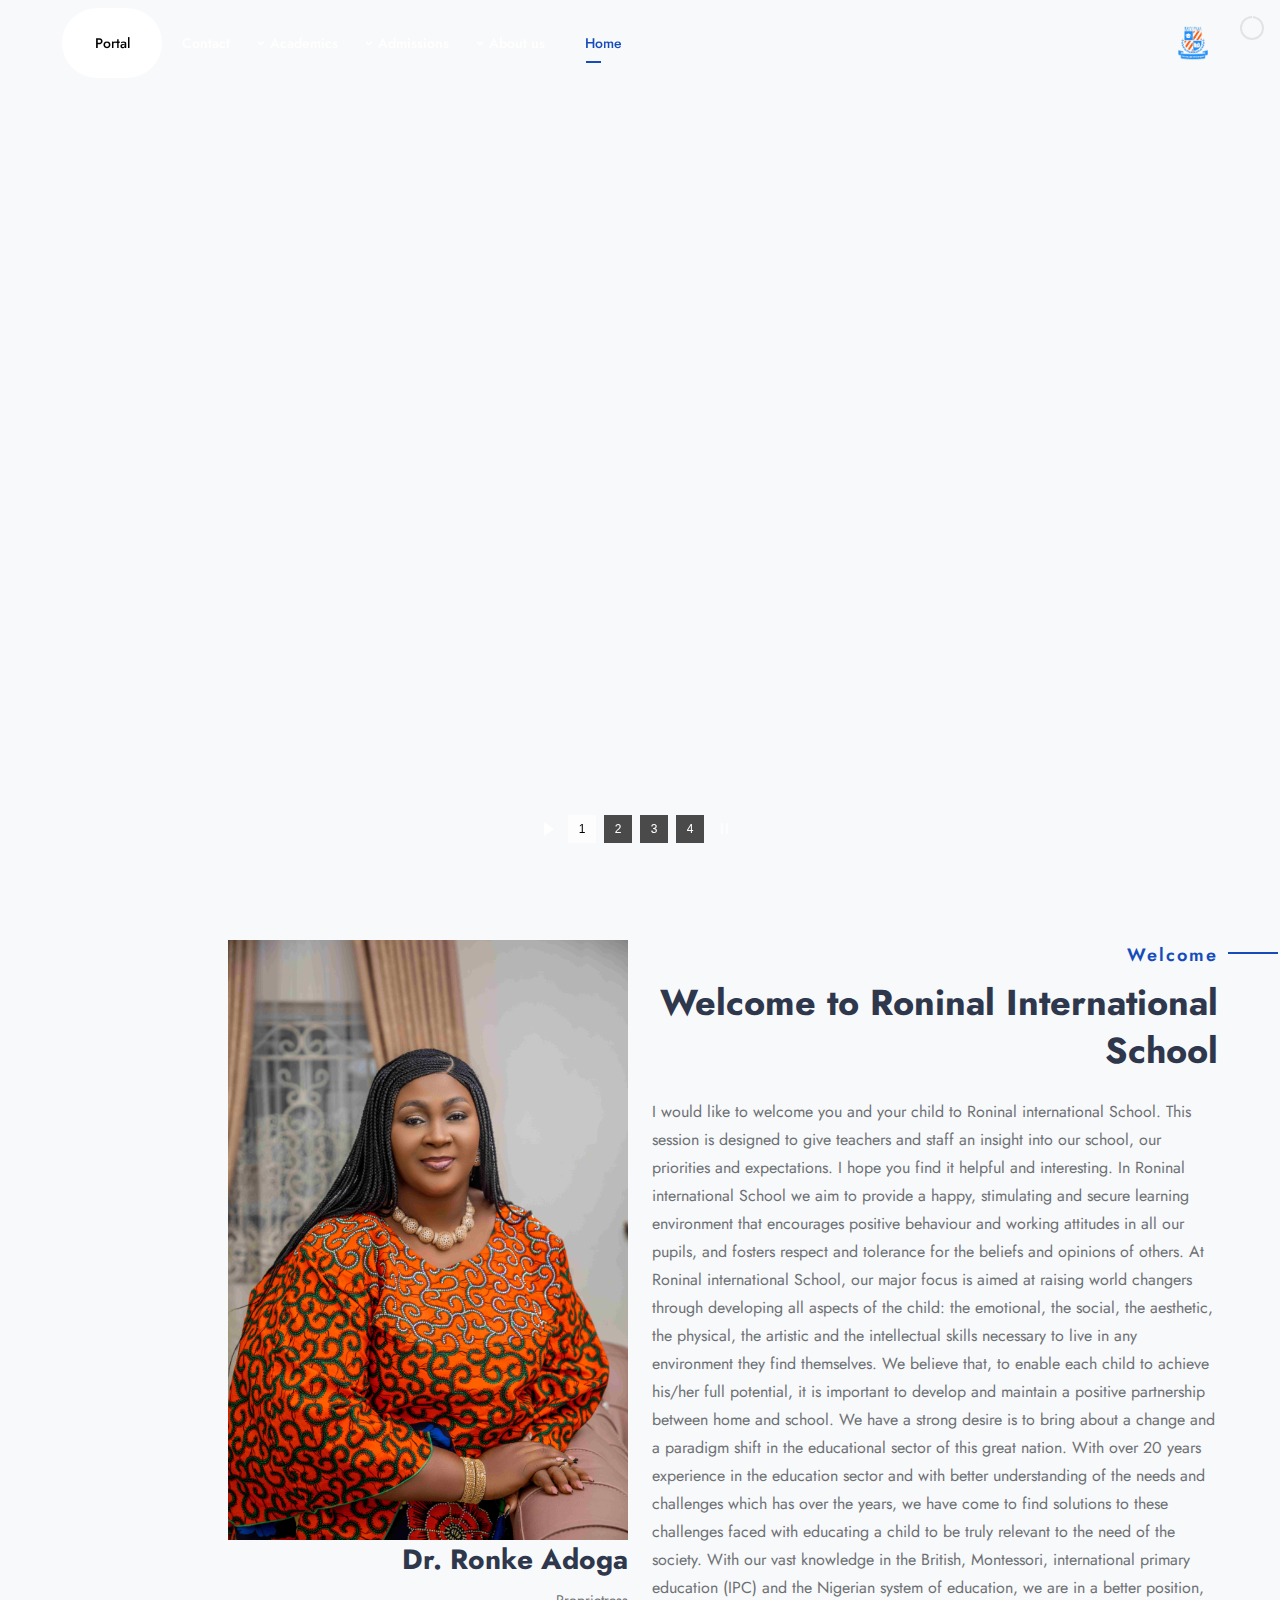
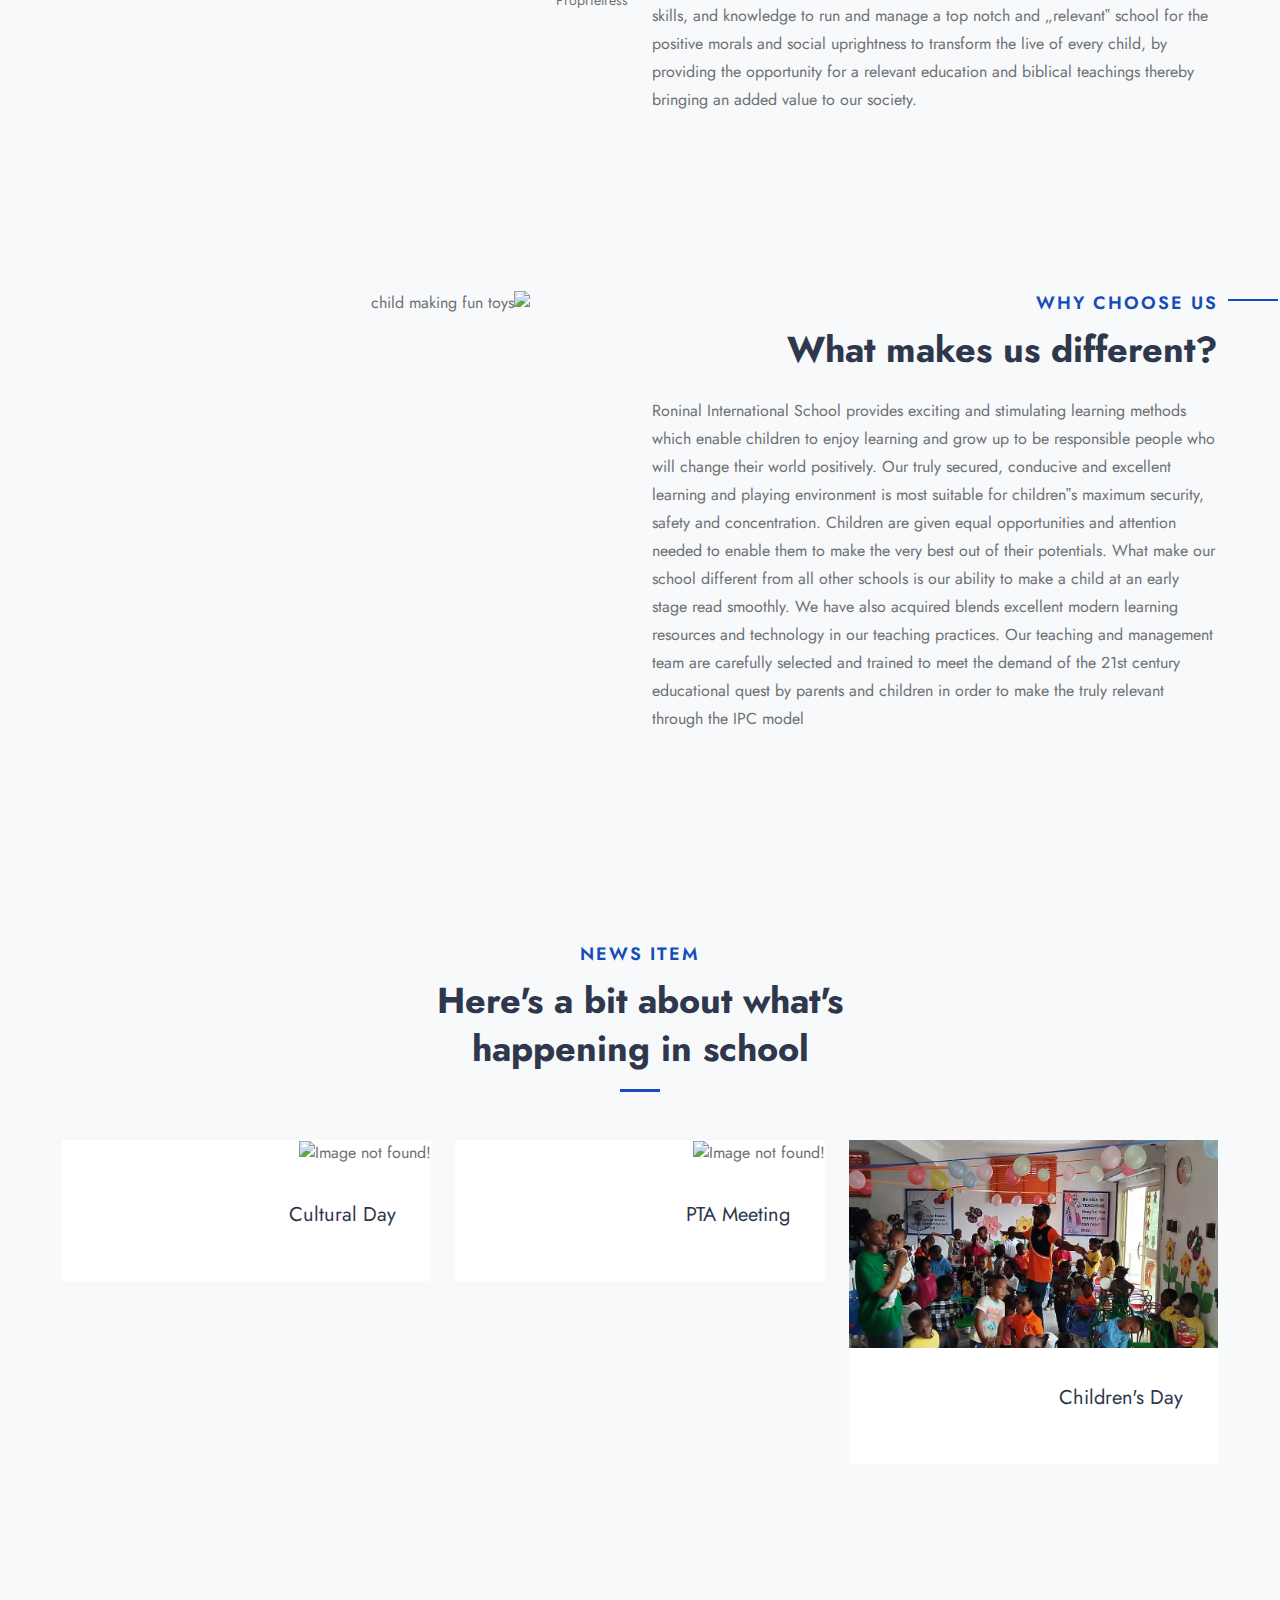
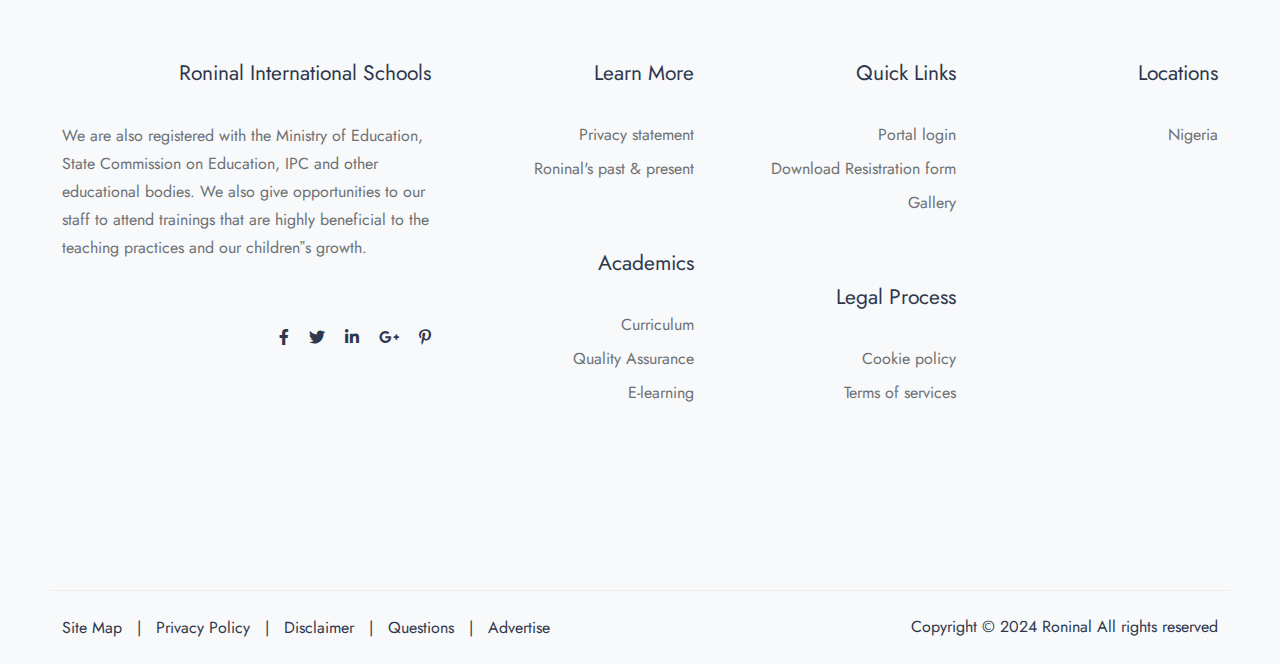
==== commit f64632bd: "backgrounds to index" ====
--- a/index.html
+++ b/index.html
@@ -38,6 +38,20 @@
     p{
         text-align: left;
     }
+    .nav-link:not(.buttoneier):hover,
+    .nav-link:not(.buttoneier):focus,
+    .nav-link:not(.buttoneier).active {
+        background-color: rgb(73, 72, 72);
+        text-decoration: none;
+        height: 50px;
+        display: flex; 
+        align-items: center;
+        justify-content: center; 
+        border-radius: 20px;
+        width: 100px;
+    }
+
+    
 </style>
 
 <body >
@@ -48,6 +62,80 @@
 
     <div id="page_wrapper" class="bg-light">
         <!--============== Header Section Start ==============-->
+
+        <header class="nav-on-banner bg-transparent fixed-bg-dark shadow-none md-bg-secondary">
+
+            <div class="main-nav py-2 xs-p-0">
+                <div class="container">
+                    <div class="row">
+                        <div class="col">
+                            <nav class="navbar navbar-expand-lg nav-white nav-primary-hover nav-line-active">
+                                <a class="navbar-brand order-2 order-lg-2" href="#">
+                                    <img class="nav-logo" width="50px" height="50px" src="assets/school/logonullbg.png" alt="Image not found!">
+                                </a>
+                                <button class="navbar-toggler order-1" type="button" data-bs-toggle="collapse" data-bs-target="#navbarSupportedContent" aria-controls="navbarSupportedContent" aria-expanded="false" aria-label="Toggle navigation">
+                                    <span class="navbar-toggler-icon flaticon-menu flat-small text-primary"></span>
+                                </button>
+                                <div class="collapse navbar-collapse order-3 order-lg-1" id="navbarSupportedContent">
+                                    <ul class="navbar-nav me-auto order-lg-3">
+                                        <li class="nav-item">
+                                            <a class="nav-link dropdown-toggle" href="index.html" style="color: #fff; transition: color 0.3s ease;">Home</a>
+                                        </li>
+                                        <li class="nav-item dropdown">
+                                            <a class="nav-link dropdown-toggle" href="#" style="color: #fff; transition: color 0.3s ease;">About us</a>
+                                            <ul class="dropdown-menu">
+                                                <li><a class="dropdown-item" href="./our-school.html" style="color: #000; transition: color 0.3s ease;">Our School in Brief</a></li>
+                                                <li><a class="dropdown-item" href="./mission.html" style="color: #000; transition: color 0.3s ease;">Mission, Vision and Values</a></li>
+                                                <li><a class="dropdown-item" href="./staff.html" style="color: #000; transition: color 0.3s ease;">Staff</a></li>
+                                                <li><a class="dropdown-item" href="./facilities.html" style="color: #000; transition: color 0.3s ease;">Facilities</a></li>
+                                                <li><a class="dropdown-item" href="./policy.html" style="color: #000; transition: color 0.3s ease;">Learning Policy</a></li>
+                                            </ul>
+                                        </li>
+                                        <li class="nav-item dropdown mega-dropdown">
+                                            <a class="nav-link dropdown-toggle" href="#" style="color: #fff; transition: color 0.3s ease;">Admissions</a>
+                                            <ul class="dropdown-menu mega-dropdown-menu">
+                                                <li class="mega-container">
+                                                    <div class="row row-cols-lg-4 row-cols-1">
+                                                        <div class="col">
+                                                            <ul>
+                                                                <li><a class="dropdown-item" href="index.html" style="color: #000; transition: color 0.3s ease;">Why Choose Us</a></li>
+                                                            </ul>
+                                                        </div>
+                                                        <div class="col">
+                                                            <ul>
+                                                                <li><a class="dropdown-item" href="./tuition.html" style="color: #000; transition: color 0.3s ease;">Tuition and Fees</a></li>
+                                                            </ul>
+                                                        </div>
+                                                        <div class="col">
+                                                            <ul>
+                                                                <li><a class="dropdown-item" href="./calender.html" style="color: #000; transition: color 0.3s ease;">School Calendar</a></li>
+                                                            </ul>
+                                                        </div>
+                                                    </div>
+                                                </li>
+                                            </ul>
+                                        </li>
+                                        <li class="nav-item dropdown">
+                                            <a class="nav-link dropdown-toggle" href="#" style="color: #fff; transition: color 0.3s ease;">Academics</a>
+                                            <ul class="dropdown-menu">
+                                                <li><a class="dropdown-item" href="./calender.html" style="color: #000; transition: color 0.3s ease;">Calendar</a></li>
+                                            </ul>
+                                        </li>
+                                        <li class="nav-item">
+                                            <a class="nav-link" href="contact.html" style="color: #fff; transition: color 0.3s ease;">Contact</a>
+                                        </li>
+                                        <li class="nav-item" style="background-color: white; border-radius: 50px; width: 100px;">
+                                            <a class="nav-link buttoneier" style="color: black; text-align: center; transition: color 0.3s ease;" href="https://app.edusuite.ng/roninal/login">Portal</a>
+                                        </li>
+                                    </ul>
+                                </div>
+                            </nav>
+                        </div>
+                    </div>
+                </div>
+            </div>
+        </header>
+<!--         
         <header class="nav-on-banner bg-transparent fixed-bg-dark shadow-none md-bg-secondary">
             <div class="main-nav py-2 xs-p-0">
                 <div class="container">
@@ -132,20 +220,14 @@
                                         </li>
                                         
                                     </ul>
-                                    <!-- <style>
-
-                                        /* .portal-link {
-                                            display: block;
-                                        } */
-                                    </style> -->
-                                    <!-- <a href="https://app.edusuite.ng/roninal/login" class="ms-2 btn btn-white md-mx-none rounded-pill order-1 portal-link">Portal</a> -->
+                            
                                 </div>
                             </nav>
                         </div>
                     </div>
                 </div>
             </div>
-        </header>
+        </header> -->
         <!--============== Header Section End ==============-->
 
         <!--============== Slider Area Start ==============-->
--- a/custom.css
+++ b/custom.css
@@ -0,0 +1,30 @@
+.nav-link {
+    color: #fff; /* Default color */
+    transition: color 0.3s ease; /* Smooth transition effect */
+}
+
+.nav-link:hover, 
+.nav-link:focus, 
+.nav-link.active {
+    color: black; /* Change color on hover, focus, or active state */
+    text-decoration: none; /* Remove underline if present */
+}
+
+/* For the dropdown items */
+.dropdown-menu .dropdown-item:hover, 
+.dropdown-menu .dropdown-item:focus, 
+.dropdown-menu .dropdown-item.active {
+    color: black;
+    background-color: transparent; /* Optional: keep the background transparent */
+    text-decoration: none;
+}
+
+/* For the "Portal" link with custom styling */
+.nav-item[style*="background-color: white"] .nav-link {
+    color: black;
+}
+
+.nav-item[style*="background-color: white"] .nav-link:hover {
+    color: #000;
+    text-decoration: none;
+}
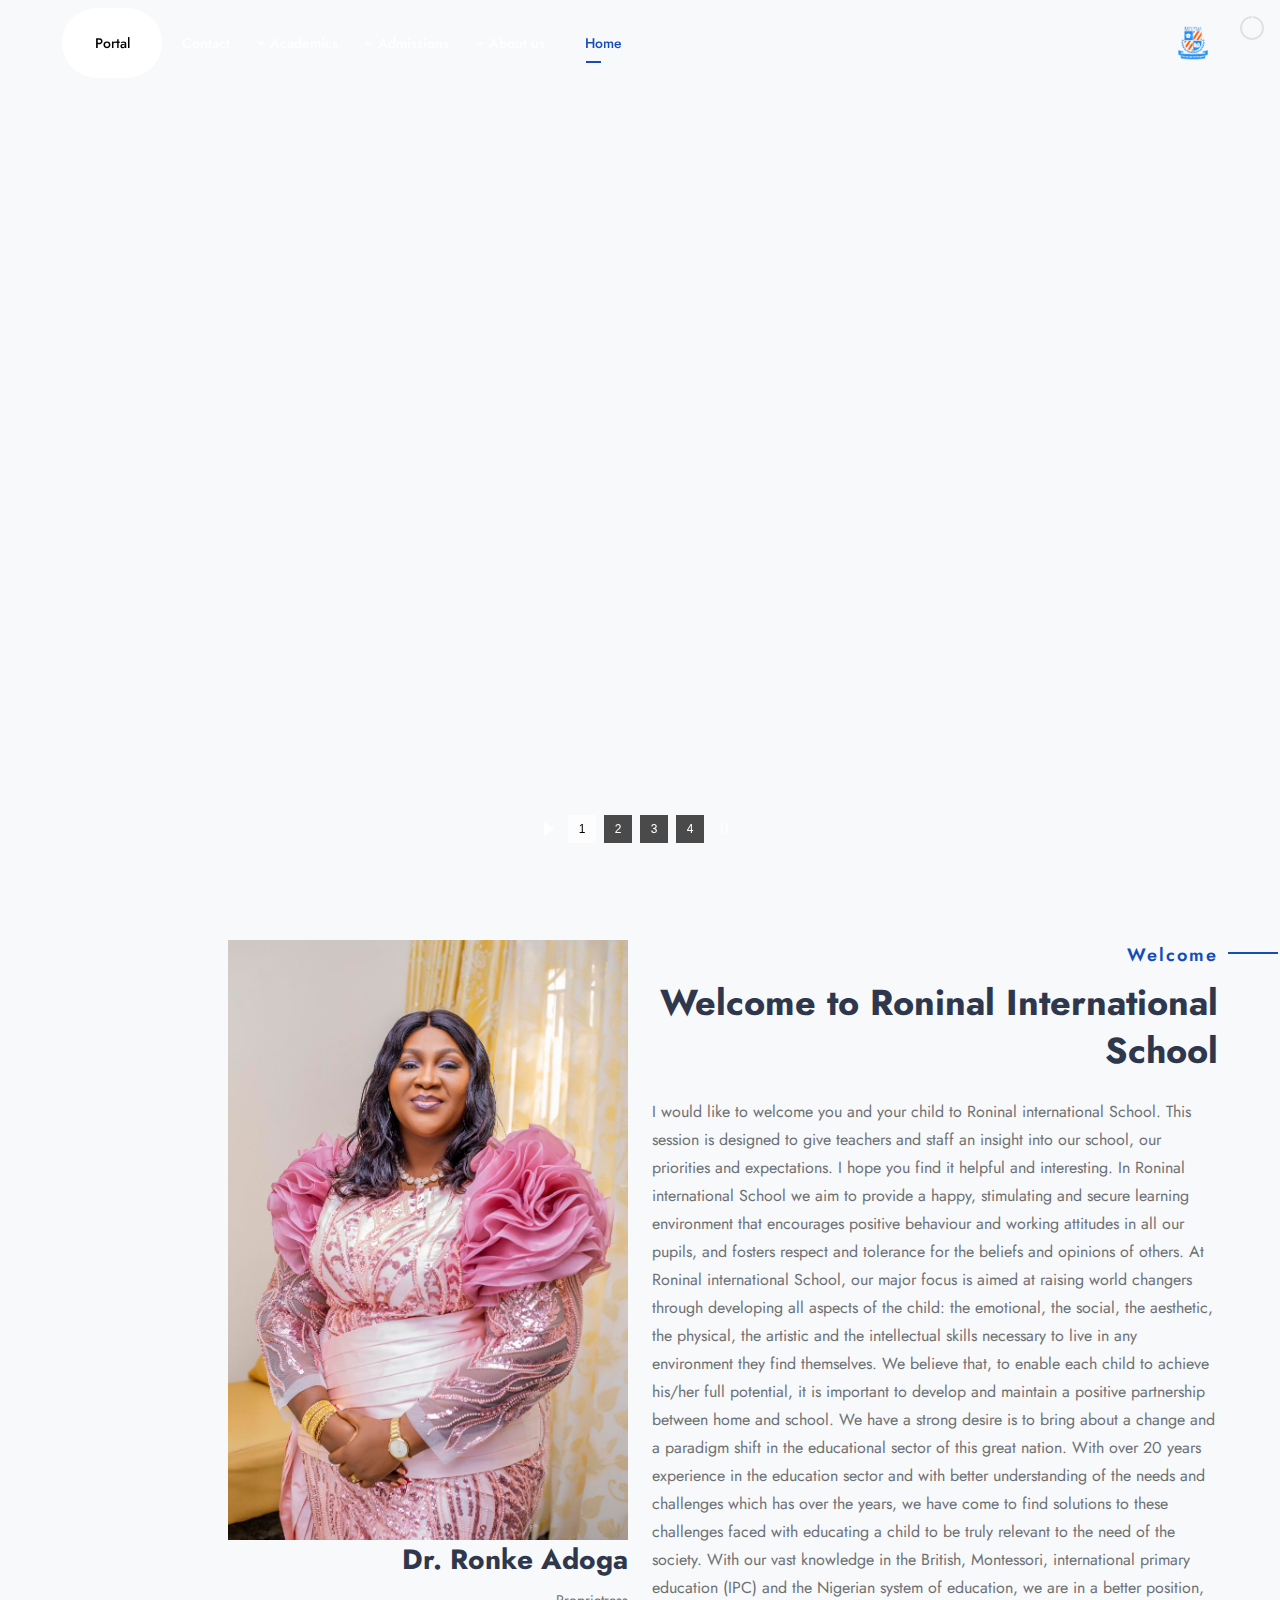
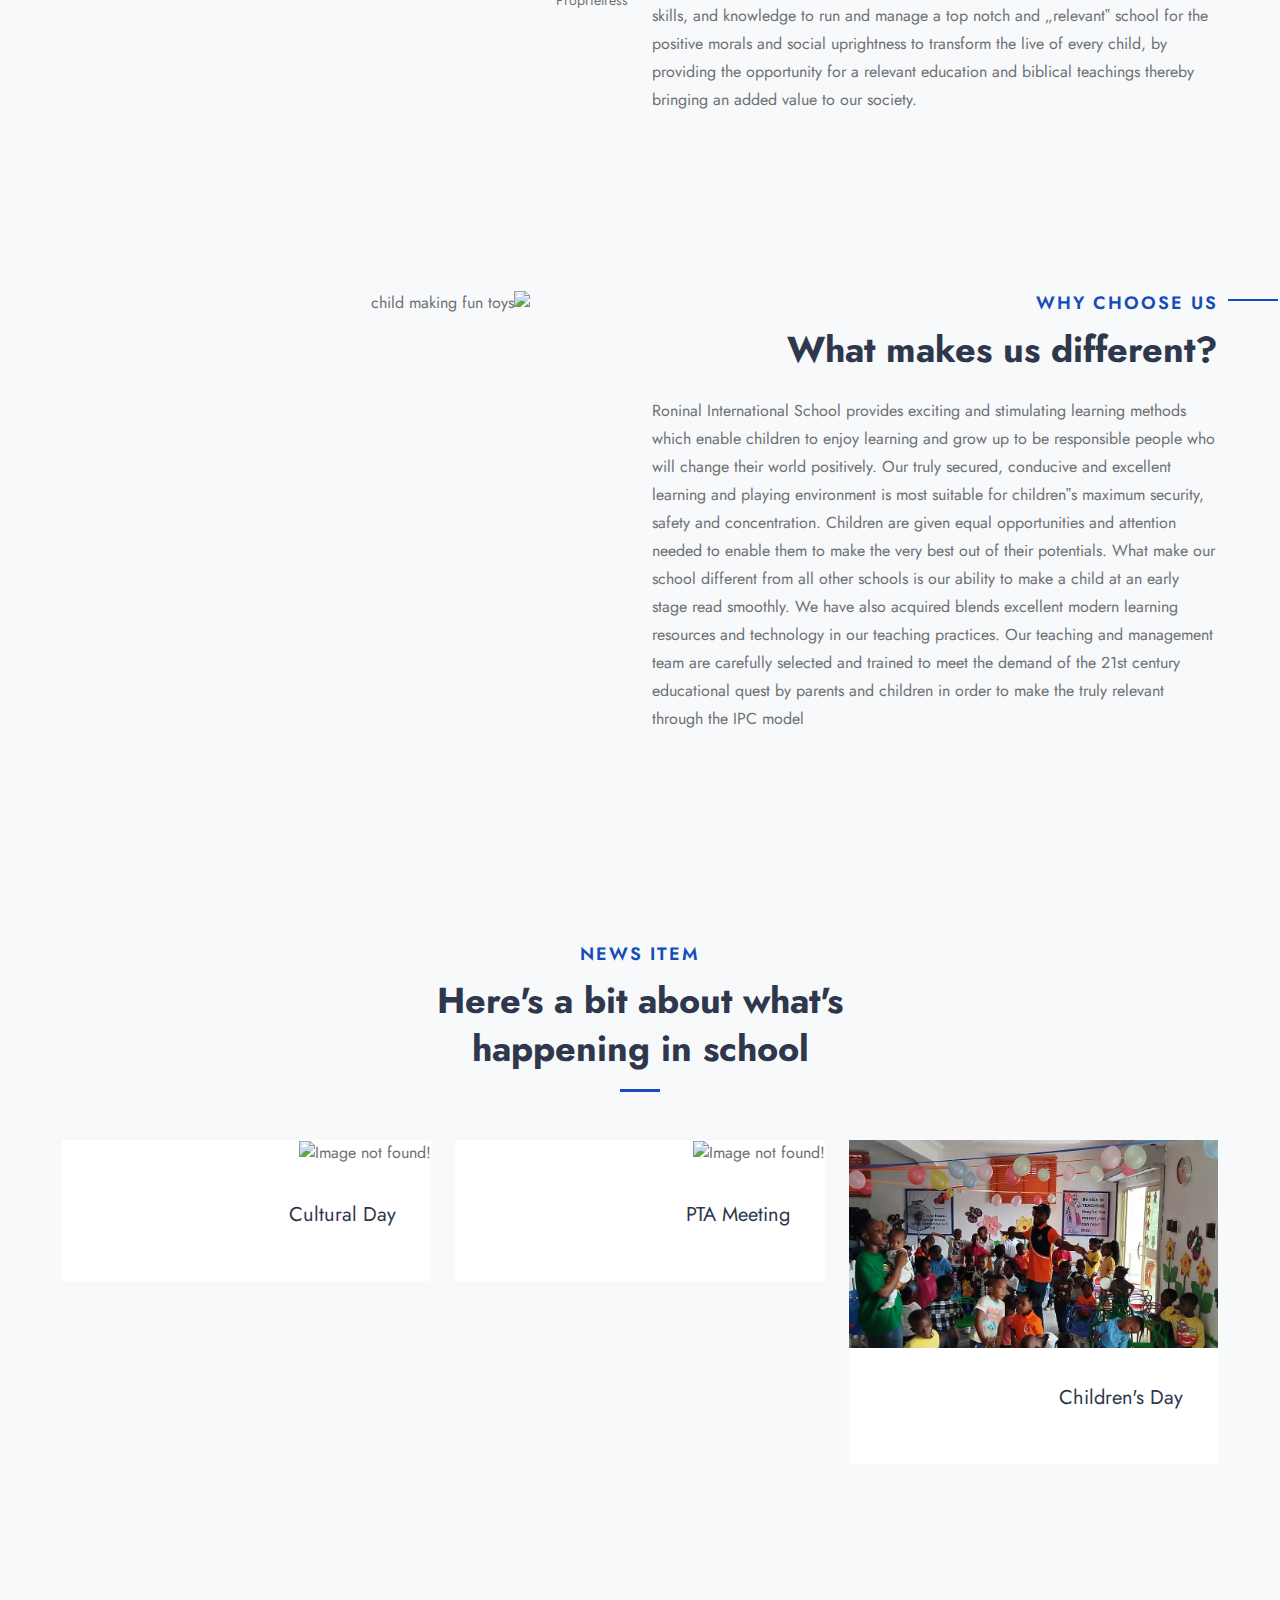
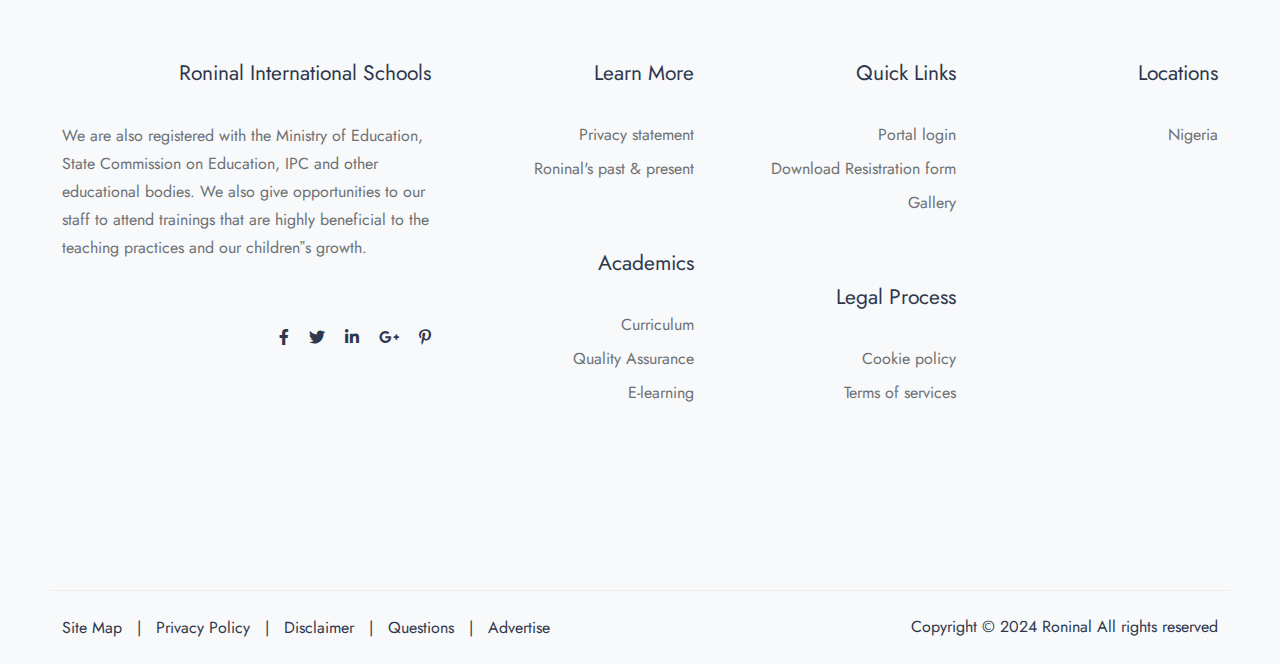
==== commit f343cab4: "removed scroll to top" ====
--- a/index.html
+++ b/index.html
@@ -650,7 +650,7 @@
         </footer>
 
         <!-- Scroll to top -->
-        <a href="#" class="text-general scroll-top-vertical xs-mx-none" id="scroll">Scroll to top</a>
+        <!-- <a href="#" class="text-general scroll-top-vertical xs-mx-none" id="scroll">Scroll to top</a> -->
         <!-- End Scroll To top -->
         <!--============== Footer Section End ==============-->
 
--- a/custom.css
+++ b/custom.css
@@ -1,30 +1,13 @@
-.nav-link {
-    color: #fff; /* Default color */
-    transition: color 0.3s ease; /* Smooth transition effect */
-}
 
-.nav-link:hover, 
-.nav-link:focus, 
-.nav-link.active {
-    color: black; /* Change color on hover, focus, or active state */
-    text-decoration: none; /* Remove underline if present */
-}
-
-/* For the dropdown items */
-.dropdown-menu .dropdown-item:hover, 
-.dropdown-menu .dropdown-item:focus, 
-.dropdown-menu .dropdown-item.active {
-    color: black;
-    background-color: transparent; /* Optional: keep the background transparent */
+.nav-link:not(.buttoneier):hover,
+.nav-link:not(.buttoneier):focus,
+.nav-link:not(.buttoneier).active {
+    background-color: rgb(73, 72, 72);
     text-decoration: none;
-}
-
-/* For the "Portal" link with custom styling */
-.nav-item[style*="background-color: white"] .nav-link {
-    color: black;
-}
-
-.nav-item[style*="background-color: white"] .nav-link:hover {
-    color: #000;
-    text-decoration: none;
-}
+    height: 50px;
+    display: flex; 
+    align-items: center;
+    justify-content: center; 
+    border-radius: 20px;
+    width: 100px;
+}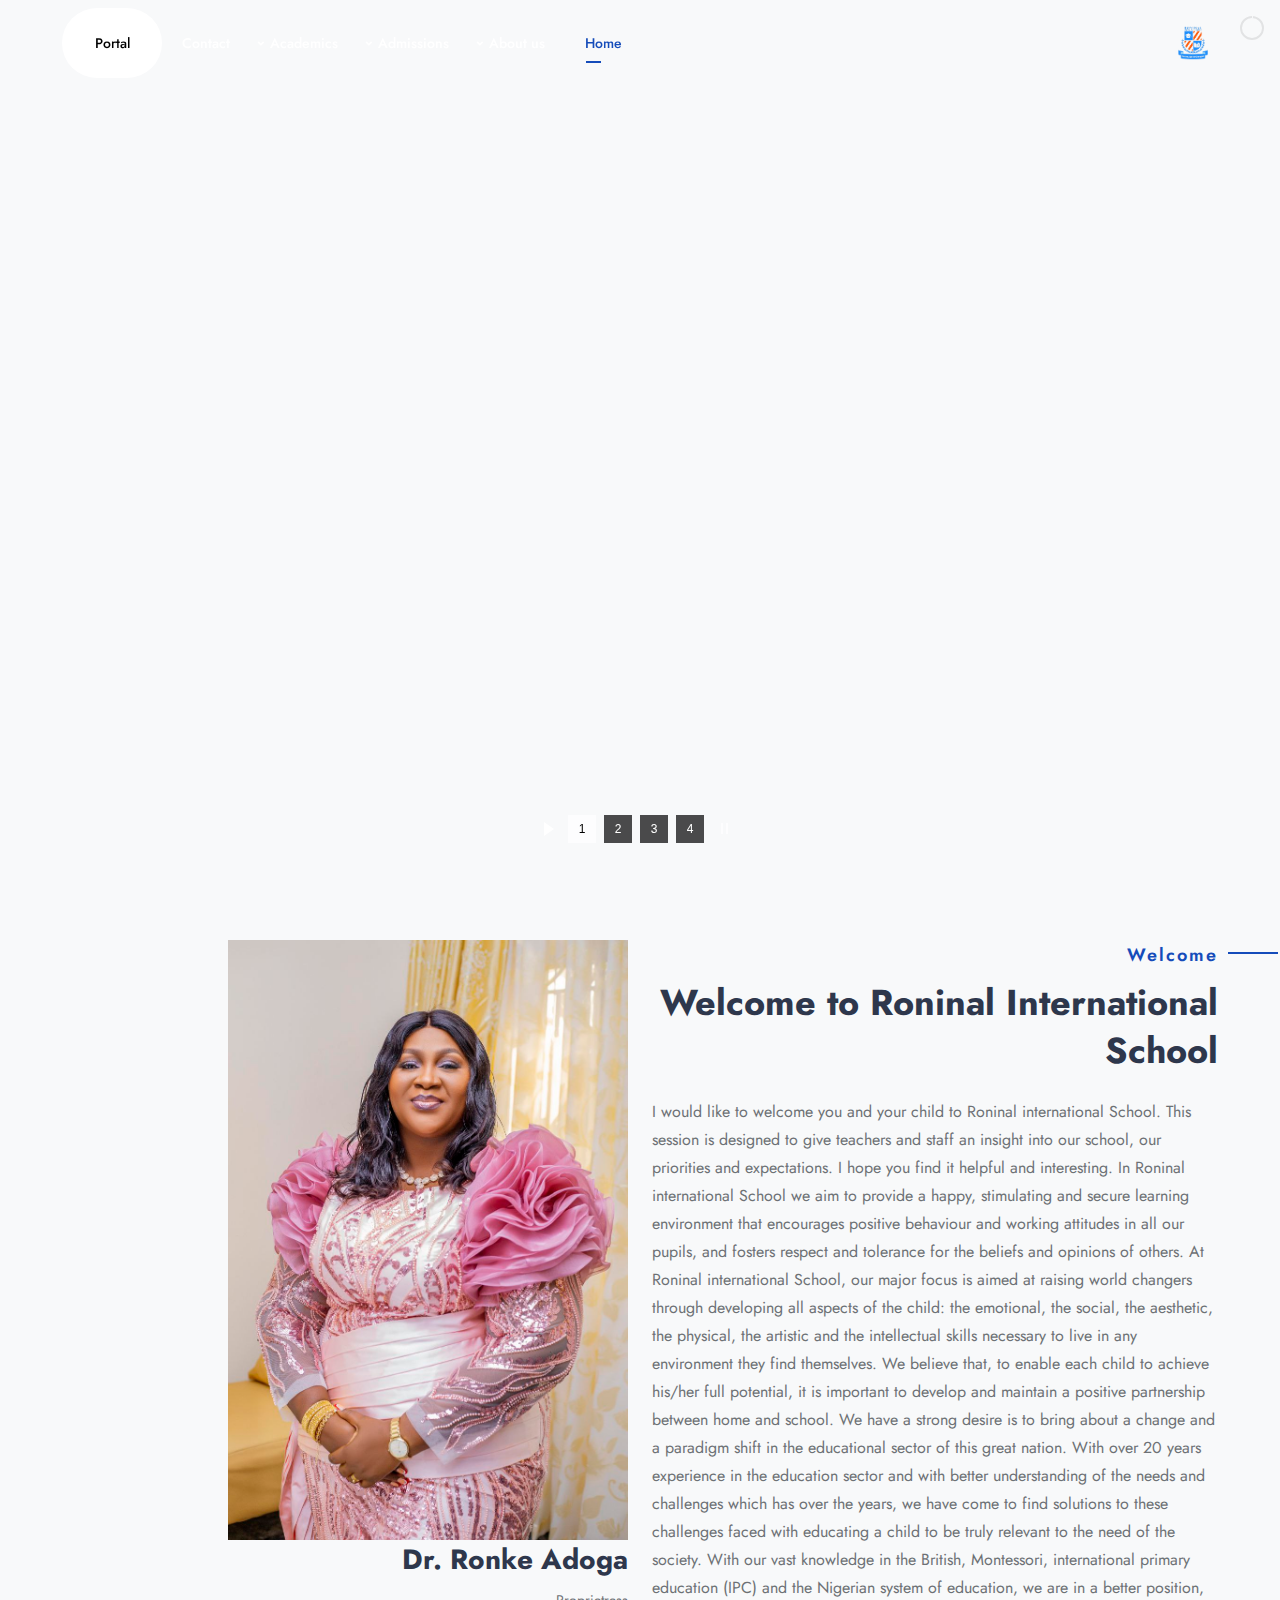
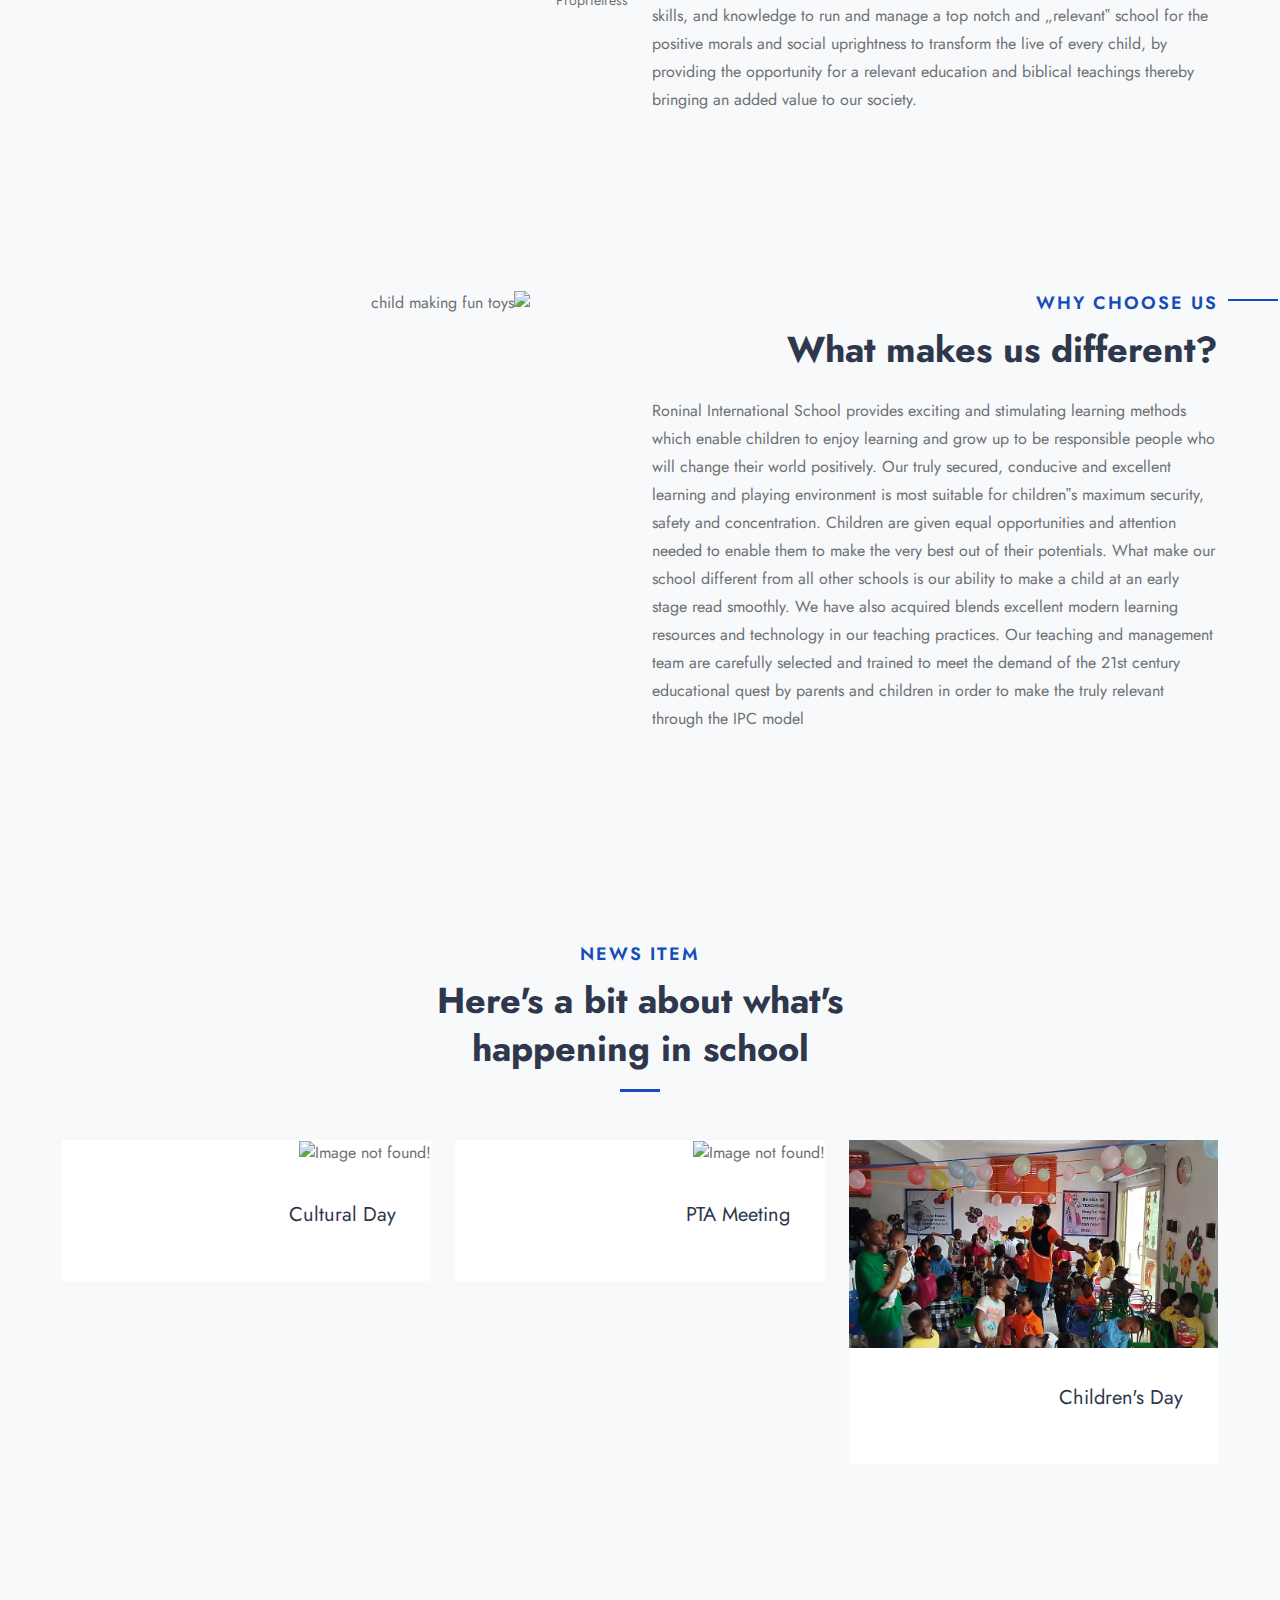
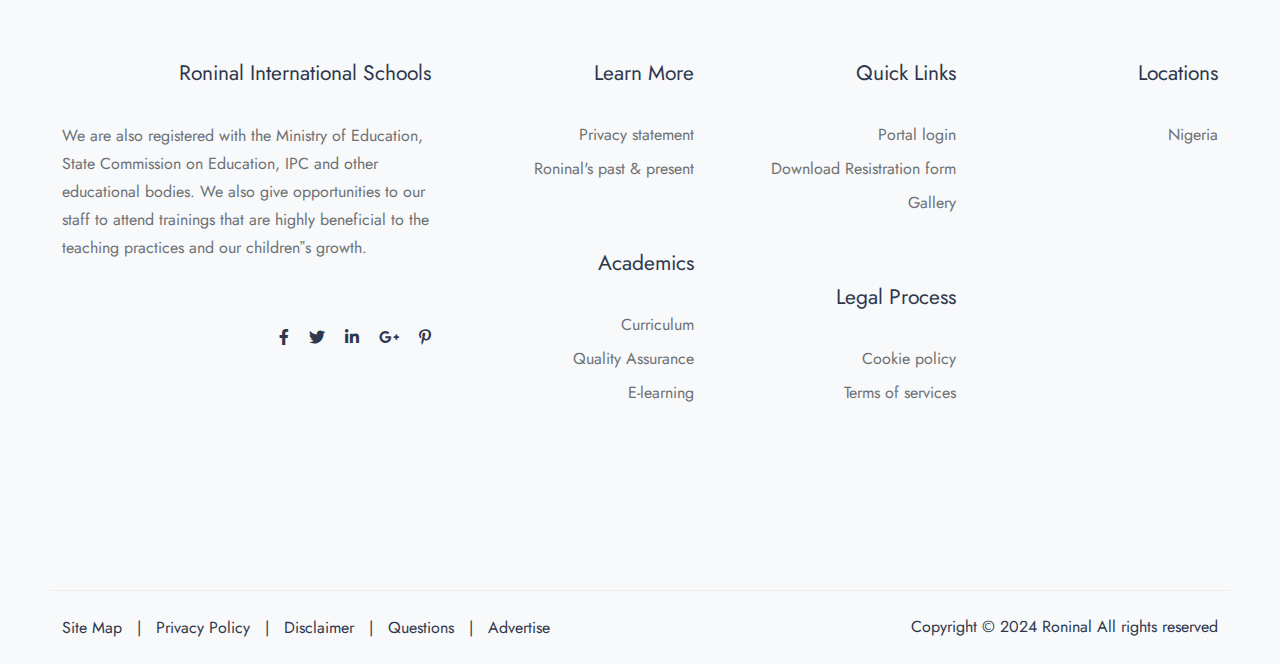
==== commit 12422e21: "wip" ====
--- a/index.html
+++ b/index.html
@@ -229,16 +229,17 @@
             </div>
         </header> -->
         <!--============== Header Section End ==============-->
+        
 
         <!--============== Slider Area Start ==============-->
         <div class="full-row p-0 overflow-hidden">
             <div id="slider" class="overflow-hidden" style="width:1200px; height:720px; margin:0 auto;margin-bottom: 0px;">
                 <!-- Slide 1-->
                 <div class="ls-slide" data-ls="kenburnsscale:1.2; duration:12000;">
-                    <img width="1920" height="1080" src="assets/sch/img30.png" class="ls-bg" alt="">
+                    <img width="1920" height="1080" src="assets/sch/img30.png" class="ls-bg" id="clickImage" alt="">
 
                     <div style=" top:-100px; left:-7%; text-align:right; font-weight:400; font-style:normal; text-decoration:none; mix-blend-mode:normal; height:140%; width:100%; opacity:1; border-radius: 50px; transform: rotate(20deg)" class="ls-l bg-primary ls-hide-phone"
-                        data-ls="showinfo:1; delayin:0; fadein:false; offsetxin:-100lw; offsetxout:left; easingout:easeInQuint; skewxout:-10;"></div>
+                        data-ls="showinfo:1; delayin:0; fadein:false; offsetxin:-100lw; offsetxout:left; easingout:easeInQuint; skewxout:-10;" class="rect"></div>
 
                     <div style="letter-spacing: -7px; top:90px; left:60px; text-align:right; font-weight:400; font-style:normal; text-decoration:none; mix-blend-mode:normal; font-family:Verdana; font-size:40px; height:2px; width:55px; opacity:.75; border-radius:10px;" class="ls-l bg-primary ls-hide-phone"
                         data-ls="showinfo:1; durationin:1500; delayin:1000; fadein:false; clipin:0 100% 0 0; offsetxout:left;"></div>
